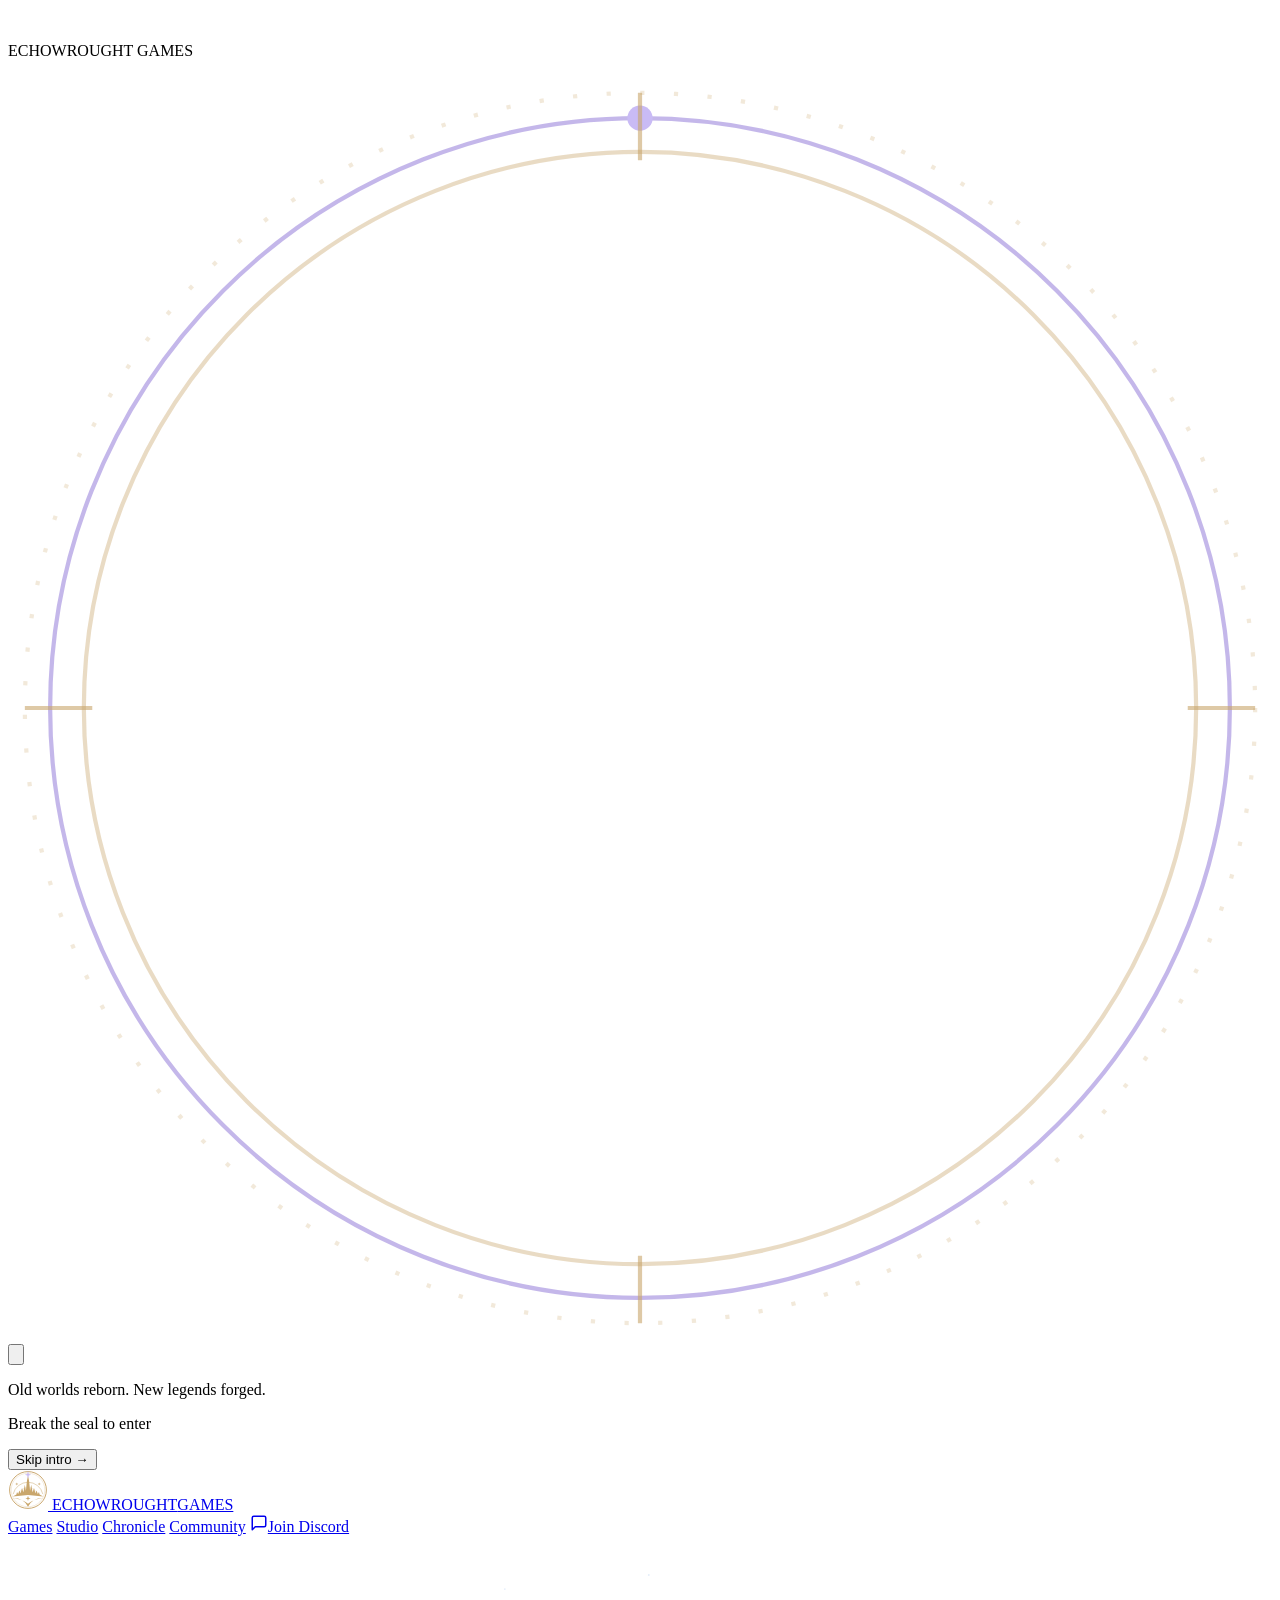
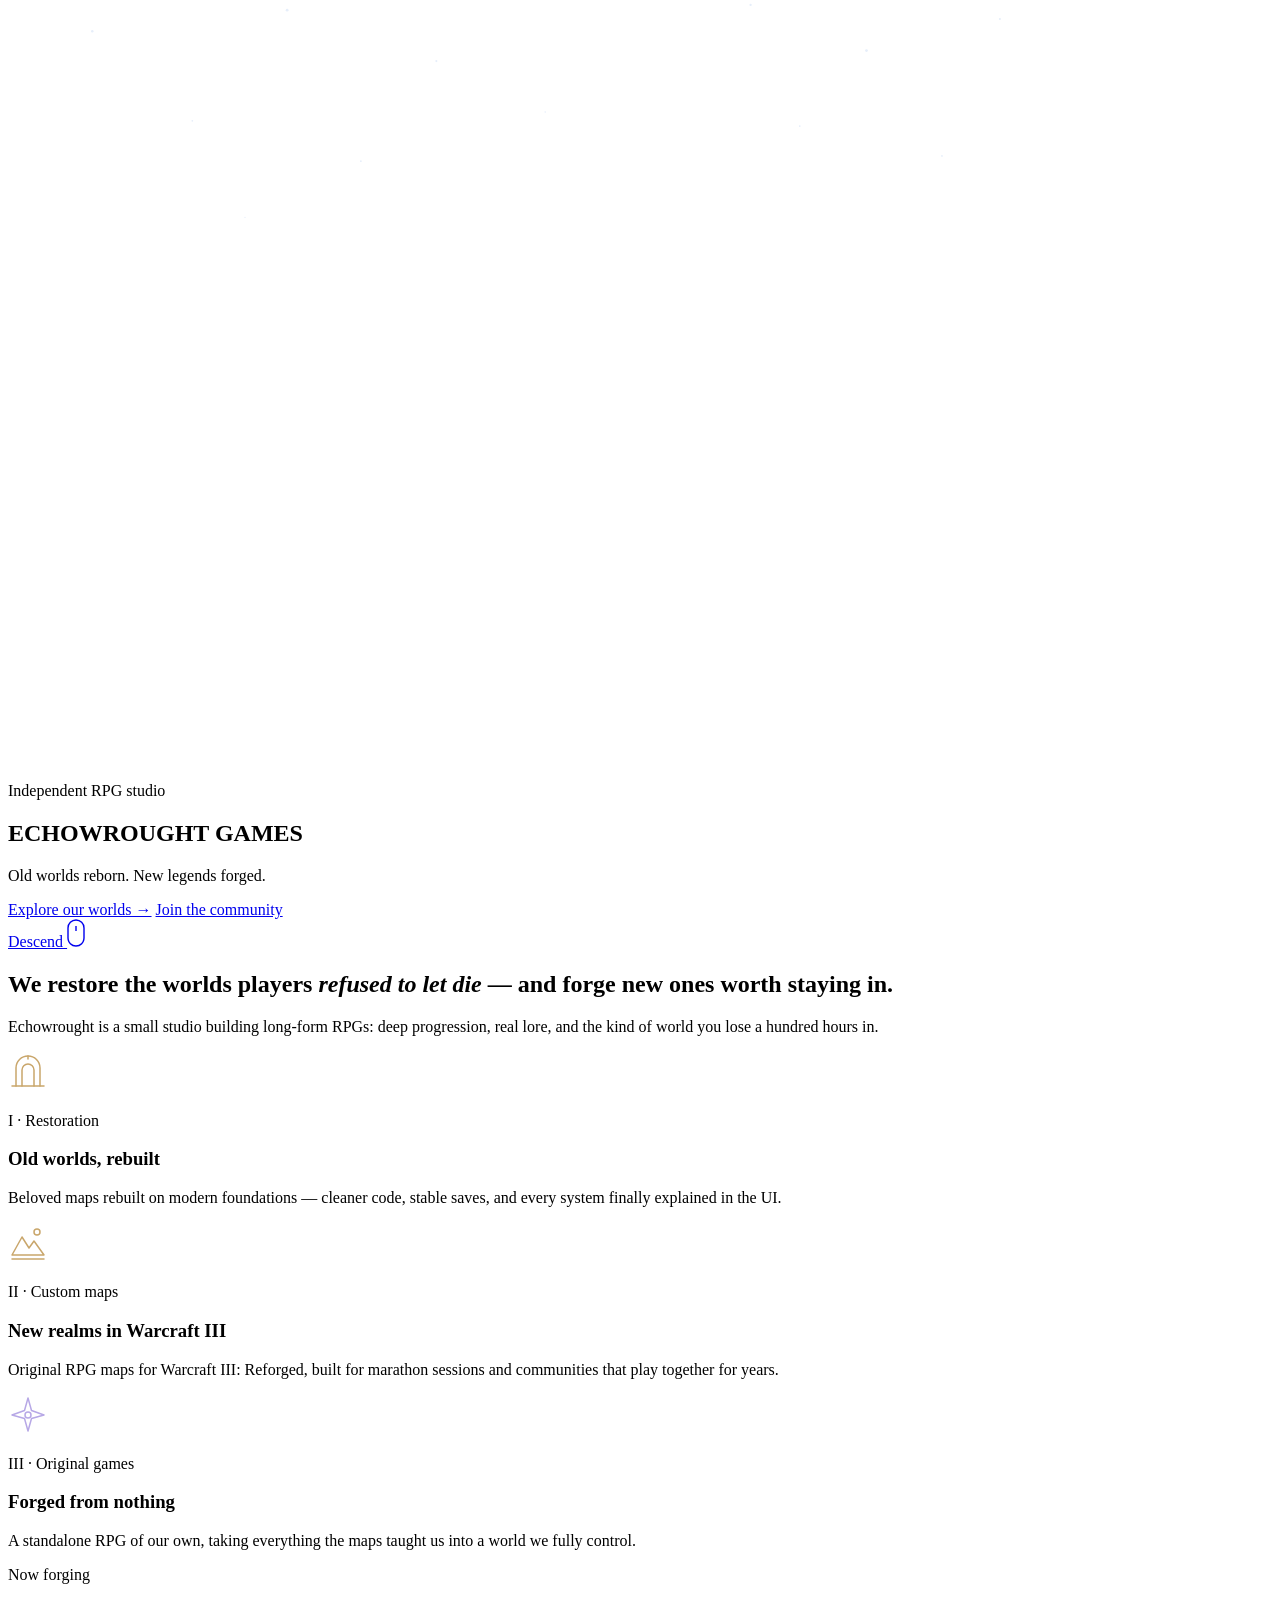
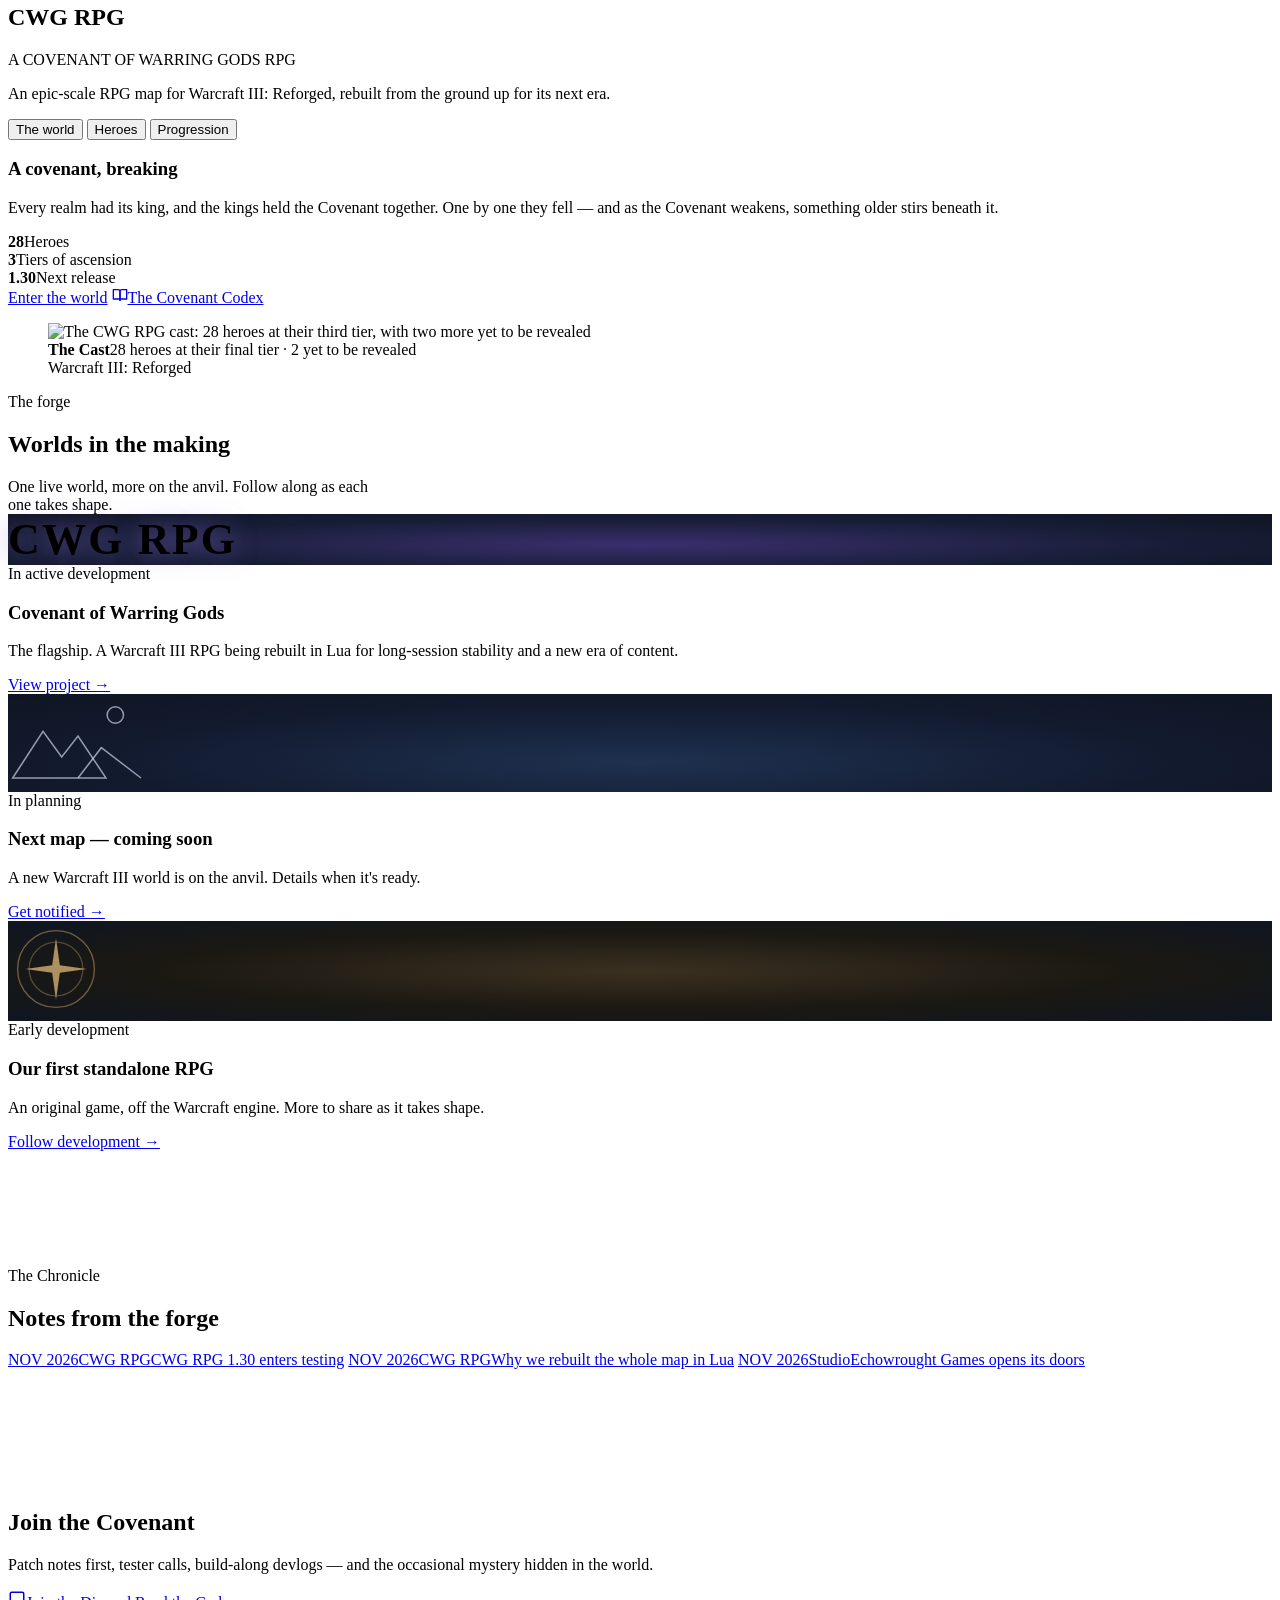
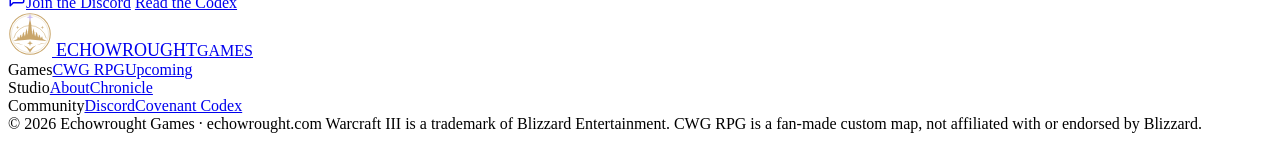
==== public/index.html @ 1e1d86a1 "Add the intro gate to the live site First-time visitors see the wax-seal gate over the painted lands" ====
<!doctype html>
<html lang="en">
<head>
<meta charset="utf-8">
<meta name="viewport" content="width=device-width, initial-scale=1">
<title>Echowrought Games — Independent RPGs</title>
<meta name="description" content="Echowrought Games is an independent RPG studio. Old worlds reborn, new legends forged. Home of CWG RPG for Warcraft III: Reforged.">
<meta name="theme-color" content="#0B0F17">
<link rel="icon" href="/assets/favicon.svg" type="image/svg+xml">
<meta property="og:type" content="website">
<meta property="og:title" content="Echowrought Games">
<meta property="og:description" content="Old worlds reborn. New legends forged. Independent RPGs, home of CWG RPG.">
<meta property="og:image" content="https://echowrought.com/assets/og.jpg">
<meta property="og:url" content="https://echowrought.com/">
<meta name="twitter:card" content="summary_large_image">
<link rel="preconnect" href="https://fonts.googleapis.com">
<link rel="preconnect" href="https://fonts.gstatic.com" crossorigin>
<link href="https://fonts.googleapis.com/css2?family=Cinzel:wght@400;500;600;700&family=Cormorant+Garamond:ital,wght@0,400;0,500;0,600;1,400;1,500&family=Inter:wght@400;500;600&display=swap" rel="stylesheet">
<script>
  // Show the intro gate on a visitor's first visit (or with ?intro in the address). Runs before paint so the page never flashes.
  (function () {
    try {
      var force = /[?&]intro\b/.test(location.search);
      if (force || !localStorage.getItem('ew-gate-seen')) document.documentElement.classList.add('gate-on');
    } catch (e) {}
  })();
</script>
<link rel="stylesheet" href="/css/site.css">
</head>
<body>

<!-- Reusable vector mark (Citadel Seal) -->
<svg width="0" height="0" style="position:absolute" aria-hidden="true">
  <symbol id="citadel" viewBox="0 0 100 100">
    <g fill="none" stroke="#C9A66B"><circle cx="50" cy="50" r="46" stroke-width="2.4"/><circle cx="50" cy="50" r="42" stroke-width=".9" opacity=".6"/><path d="M13 60 A38 38 0 0 1 87 60" stroke-width="1.2"/><path d="M27 58 A26 26 0 0 1 73 58" stroke-width=".9" opacity=".6"/></g>
    <path d="M12 66 L21 61.5 L22.5 55 L25.5 60 L28.5 51 L31.5 58 L35 45 L38.5 55.5 L42 37 L44.8 52 L47.2 28 L50 14 L52.8 28 L55.2 52 L58 37 L61.5 55.5 L65 45 L68.5 58 L71.5 51 L74.5 60 L77.5 55 L79 61.5 L88 66 L50 62.5 Z" fill="#C9A66B"/>
    <path d="M12 70 Q40 70.5 50 92 Q60 70.5 88 70 Q60 74.5 50 84.5 Q40 74.5 12 70 Z" fill="#C9A66B"/>
    <path d="M50 64.5 L51.5 69.5 L56.5 71 L51.5 72.5 L50 77.5 L48.5 72.5 L43.5 71 L48.5 69.5 Z" fill="#C9A66B"/>
    <path d="M22 31 L23 34 L26 35 L23 36 L22 39 L21 36 L18 35 L21 34 Z M78 31 L79 34 L82 35 L79 36 L78 39 L77 36 L74 35 L77 34 Z" fill="#C9A66B" opacity=".85"/>
    <path d="M50 2 L51.8 10.2 L58 12 L51.8 13.8 L50 22 L48.2 13.8 L42 12 L48.2 10.2 Z" fill="#C9BBF5"/>
  </symbol>
  <symbol id="i-chat" viewBox="0 0 24 24"><path d="M21 15a2 2 0 0 1-2 2H7l-4 4V5a2 2 0 0 1 2-2h14a2 2 0 0 1 2 2z" fill="none" stroke="currentColor" stroke-width="2" stroke-linecap="round" stroke-linejoin="round"/></symbol>
  <symbol id="i-book" viewBox="0 0 24 24"><g fill="none" stroke="currentColor" stroke-width="2" stroke-linecap="round" stroke-linejoin="round"><path d="M2 4h7a3 3 0 0 1 3 3v13a2 2 0 0 0-2-2H2z"/><path d="M22 4h-7a3 3 0 0 0-3 3v13a2 2 0 0 1 2-2h8z"/></g></symbol>
</svg>


<div class="gate" id="gate" role="dialog" aria-modal="true" aria-label="Welcome to Echowrought Games">
  <img class="gate-bg" src="/assets/hero.jpg" alt="">
  <div class="gate-shade" aria-hidden="true"></div>
  <p class="gate-kicker">ECHOWROUGHT GAMES</p>
  <div class="gate-seal-wrap">
    <svg class="gate-ring" viewBox="0 0 300 300" aria-hidden="true" fill="none" stroke="#C9A66B"><circle cx="150" cy="150" r="146" stroke-opacity=".25" stroke-dasharray="1 7"/><circle cx="150" cy="150" r="132" stroke-opacity=".4"/><circle cx="150" cy="150" r="140" stroke="#8A70D6" stroke-opacity=".5"/><circle cx="150" cy="10" r="3" fill="#C9BBF5" stroke="none"/><path d="M150 4 L150 20 M150 280 L150 296 M4 150 L20 150 M280 150 L296 150" stroke-opacity=".6"/></svg>
    <button class="gate-seal" id="gate-seal" type="button" aria-label="Break the seal and enter"><img src="/assets/seal.jpg" alt=""></button>
  </div>
  <div class="gate-copy">
    <p class="gate-tagline">Old worlds reborn. New legends forged.</p>
    <p class="gate-hint">Break the seal to enter</p>
  </div>
  <button class="gate-skip" id="gate-skip" type="button">Skip intro →</button>
</div>

<header class="site-header">
  <nav class="site-nav" aria-label="Main">
    <a class="brand" href="#top">
      <svg width="40" height="40" aria-hidden="true"><use href="#citadel"/></svg>
      <span class="brand-text"><span class="brand-name">ECHOWROUGHT</span><span class="brand-sub">GAMES</span></span>
    </a>
    <div class="nav-links">
      <a href="#worlds">Games</a>
      <a href="#studio">Studio</a>
      <a href="#chronicle">Chronicle</a>
      <a href="#community">Community</a>
      <a class="btn btn-gold btn-sm" href="https://discord.gg/Z5Pf8exufw" rel="noopener">
        <svg width="18" height="18" aria-hidden="true"><use href="#i-chat"/></svg>Join Discord</a>
    </div>
  </nav>
</header>

<main>
  <section id="top" class="hero">
    <img class="hero-bg" src="/assets/hero.jpg" alt="" fetchpriority="high">
    <div class="hero-shade" aria-hidden="true"></div>
    <svg class="hero-stars" viewBox="0 0 1440 900" preserveAspectRatio="xMidYMid slice" aria-hidden="true"><g fill="#E6EEFA">
      <circle class="tw1" cx="96" cy="88" r="1.4"/><circle class="tw2" cx="210" cy="190" r="1"/><circle class="tw3" cx="318" cy="64" r="1.6"/><circle class="tw1" cx="402" cy="236" r="1"/><circle class="tw2" cx="488" cy="122" r="1.2"/><circle class="tw3" cx="566" cy="40" r="1"/><circle class="tw1" cx="612" cy="180" r=".9"/><circle class="tw2" cx="846" cy="58" r="1.3"/><circle class="tw3" cx="902" cy="196" r="1"/><circle class="tw1" cx="978" cy="110" r="1.6"/><circle class="tw2" cx="1064" cy="230" r="1"/><circle class="tw3" cx="1130" cy="74" r="1.2"/><circle class="tw1" cx="730" cy="24" r="1.1"/><circle class="tw2" cx="270" cy="300" r=".8"/>
    </g></svg>
    <div class="hero-inner">
      <div class="hero-emblem medallion"><img src="/assets/medallion.jpg" alt=""></div>
      <p class="eyebrow rise1">Independent RPG studio</p>
      <h1 class="hero-title rise2">
        <span class="big">ECHOWROUGHT</span>
        <span class="small"><span class="rule" aria-hidden="true"></span>GAMES<span class="rule" aria-hidden="true"></span></span>
      </h1>
      <p class="tagline rise3">Old worlds reborn. New legends forged.</p>
      <div class="hero-ctas rise3">
        <a class="btn btn-gold" href="#worlds">Explore our worlds →</a>
        <a class="btn btn-ghost" href="https://discord.gg/Z5Pf8exufw" rel="noopener">Join the community</a>
      </div>
      <a class="descend" href="#studio">Descend
        <svg width="18" height="28" viewBox="0 0 18 28" fill="none" stroke="currentColor" stroke-width="1.4" aria-hidden="true"><rect x="1" y="1" width="16" height="26" rx="8"/><line x1="9" y1="7" x2="9" y2="12"/></svg></a>
    </div>
  </section>

  <section id="studio" class="section">
    <div class="wrap">
      <div class="studio-intro reveal">
        <h2>We restore the worlds players <em>refused to let die</em> — and forge new ones worth staying in.</h2>
        <p>Echowrought is a small studio building long-form RPGs: deep progression, real lore, and the kind of world you lose a hundred hours in.</p>
      </div>
      <div class="grid-3">
        <article class="card pillar reveal">
          <svg width="40" height="40" viewBox="0 0 40 40" fill="none" stroke="#C9A66B" stroke-width="1.5" stroke-linecap="round" stroke-linejoin="round" aria-hidden="true"><path d="M8 34V16a12 12 0 0 1 24 0v18"/><path d="M14 34V18a6 6 0 0 1 12 0v16"/><path d="M4 34h32"/><path d="M20 4v3"/></svg>
          <p class="label">I · Restoration</p>
          <h3>Old worlds, rebuilt</h3>
          <p>Beloved maps rebuilt on modern foundations — cleaner code, stable saves, and every system finally explained in the UI.</p>
        </article>
        <article class="card pillar reveal">
          <svg width="40" height="40" viewBox="0 0 40 40" fill="none" stroke="#C9A66B" stroke-width="1.5" stroke-linecap="round" stroke-linejoin="round" aria-hidden="true"><path d="M4 32l10-18 7 11 5-7 10 14z"/><circle cx="29" cy="9" r="3"/><path d="M4 36h32"/></svg>
          <p class="label">II · Custom maps</p>
          <h3>New realms in Warcraft III</h3>
          <p>Original RPG maps for Warcraft III: Reforged, built for marathon sessions and communities that play together for years.</p>
        </article>
        <article class="card pillar reveal">
          <svg width="40" height="40" viewBox="0 0 40 40" fill="none" stroke="#B7A8E6" stroke-width="1.5" stroke-linecap="round" stroke-linejoin="round" aria-hidden="true"><path d="M20 3l3.5 12.5L36 20l-12.5 3.5L20 36l-3.5-12.5L4 20l12.5-4.5z"/><circle cx="20" cy="20" r="3"/></svg>
          <p class="label">III · Original games</p>
          <h3>Forged from nothing</h3>
          <p>A standalone RPG of our own, taking everything the maps taught us into a world we fully control.</p>
        </article>
      </div>
    </div>
  </section>

  <section id="worlds" class="section section-alt">
    <div class="wrap">
      <div class="rule-row"><span class="eyebrow">Now forging</span><span class="line" aria-hidden="true"></span></div>
      <div class="featured">
        <div class="featured-copy">
          <div>
            <h2 class="cwg-title">CWG <span>RPG</span></h2>
            <p class="cwg-sub">A COVENANT OF WARRING GODS RPG</p>
          </div>
          <p class="lead">An epic-scale RPG map for Warcraft III: Reforged, rebuilt from the ground up for its next era.</p>
          <div class="tabs" role="tablist" aria-label="About CWG RPG">
            <button class="tab" role="tab" id="tab-world" aria-controls="panel-world" aria-selected="true">The world</button>
            <button class="tab" role="tab" id="tab-heroes" aria-controls="panel-heroes" aria-selected="false" tabindex="-1">Heroes</button>
            <button class="tab" role="tab" id="tab-progression" aria-controls="panel-progression" aria-selected="false" tabindex="-1">Progression</button>
          </div>
          <div class="tabpanel" role="tabpanel" id="panel-world" aria-labelledby="tab-world">
            <h3>A covenant, breaking</h3>
            <p>Every realm had its king, and the kings held the Covenant together. One by one they fell — and as the Covenant weakens, something older stirs beneath it.</p>
          </div>
          <div class="tabpanel" role="tabpanel" id="panel-heroes" aria-labelledby="tab-heroes" hidden>
            <h3>Twenty-eight heroes, one story</h3>
            <p>Every hero has a place in the tale. Each ascends through three tiers by job advancement, and every tier changes how they fight.</p>
          </div>
          <div class="tabpanel" role="tabpanel" id="panel-progression" aria-labelledby="tab-progression" hidden>
            <h3>Built for the long road</h3>
            <p>Made for marathon sessions: a Record of Deeds that grows with each hero, an account-wide collection of pets, wings and auras, and raids that reward the long haul.</p>
          </div>
          <div class="stats">
            <div><strong>28</strong><span>Heroes</span></div>
            <div><strong>3</strong><span>Tiers of ascension</span></div>
            <div><strong>1.30</strong><span>Next release</span></div>
          </div>
          <div class="btn-row">
            <a class="btn btn-gold" href="https://discord.gg/Z5Pf8exufw" rel="noopener">Enter the world</a>
            <!-- TODO: point this at the public Covenant Codex URL once it has one -->
            <a class="btn btn-ghost" href="#" data-todo="codex-url"><svg width="16" height="16" aria-hidden="true"><use href="#i-book"/></svg>The Covenant Codex</a>
          </div>
        </div>
        <figure class="cast">
          <img src="/assets/cast.jpg" alt="The CWG RPG cast: 28 heroes at their third tier, with two more yet to be revealed" loading="lazy">
          <figcaption>
            <div><strong>The Cast</strong><span>28 heroes at their final tier · 2 yet to be revealed</span></div>
            <span class="pill">Warcraft III: Reforged</span>
          </figcaption>
        </figure>
      </div>
    </div>
  </section>

  <section class="section">
    <div class="wrap">
      <div class="section-head reveal">
        <div><p class="eyebrow">The forge</p><h2 class="h-serif">Worlds in the making</h2></div>
        <p class="muted" style="margin:0;max-width:380px">One live world, more on the anvil. Follow along as each one takes shape.</p>
      </div>
      <div class="grid-3">
        <article class="card project reveal">
          <div class="project-art" style="background: radial-gradient(ellipse at 50% 60%, #3A2F6E 0%, #171D36 60%, #0F1522 100%)">
            <span style="font-family: var(--display); font-weight: 700; font-size: 44px; letter-spacing: .05em; color: var(--parchment); text-shadow: 0 0 24px rgba(138,112,214,.7)">CWG RPG</span>
          </div>
          <div class="project-body">
            <span class="status live">In active development</span>
            <h3>Covenant of Warring Gods</h3>
            <p>The flagship. A Warcraft III RPG being rebuilt in Lua for long-session stability and a new era of content.</p>
            <a href="#worlds">View project →</a>
          </div>
        </article>
        <article class="card project reveal">
          <div class="project-art" style="background: radial-gradient(ellipse at 50% 70%, #1E3150 0%, #121A2E 60%, #0F1522 100%)">
            <svg viewBox="0 0 120 80" width="140" fill="none" stroke="#C8D4E8" stroke-width="1.3" stroke-opacity=".7" aria-hidden="true"><path d="M4 72l26-40 16 22 14-18 24 36z"/><path d="M60 72l20-26 34 26"/><circle cx="92" cy="18" r="7"/></svg>
          </div>
          <div class="project-body">
            <span class="status">In planning</span>
            <h3>Next map — coming soon</h3>
            <p>A new Warcraft III world is on the anvil. Details when it's ready.</p>
            <a href="https://discord.gg/Z5Pf8exufw" rel="noopener">Get notified →</a>
          </div>
        </article>
        <article class="card project reveal">
          <div class="project-art" style="background: radial-gradient(ellipse at 50% 50%, #3B3020 0%, #1A1812 55%, #0F1522 100%)">
            <svg viewBox="0 0 100 100" width="96" fill="none" stroke="#C9A66B" stroke-width="1.4" aria-hidden="true"><circle cx="50" cy="50" r="40" stroke-opacity=".5"/><circle cx="50" cy="50" r="28" stroke-opacity=".35"/><path d="M50 18 L54 46 L82 50 L54 54 L50 82 L46 54 L18 50 L46 46 Z" fill="#C9A66B" fill-opacity=".85" stroke="none"/></svg>
          </div>
          <div class="project-body">
            <span class="status">Early development</span>
            <h3>Our first standalone RPG</h3>
            <p>An original game, off the Warcraft engine. More to share as it takes shape.</p>
            <a href="https://discord.gg/Z5Pf8exufw" rel="noopener">Follow development →</a>
          </div>
        </article>
      </div>
    </div>
  </section>

  <section id="chronicle" class="section section-alt" style="padding-top:100px">
    <div class="wrap">
      <div class="section-head reveal">
        <div><p class="eyebrow">The Chronicle</p><h2 class="h-serif">Notes from the forge</h2></div>
      </div>
      <div class="chronicle reveal">
        <a href="https://discord.gg/Z5Pf8exufw" rel="noopener"><span class="date">NOV 2026</span><span class="tag">CWG RPG</span><span class="title">CWG RPG 1.30 enters testing</span></a>
        <a href="https://discord.gg/Z5Pf8exufw" rel="noopener"><span class="date">NOV 2026</span><span class="tag">CWG RPG</span><span class="title">Why we rebuilt the whole map in Lua</span></a>
        <a href="#top"><span class="date">NOV 2026</span><span class="tag" style="color: var(--violet-soft)">Studio</span><span class="title">Echowrought Games opens its doors</span></a>
      </div>
    </div>
  </section>

  <section id="community" class="community">
    <div class="wrap">
      <div class="medallion" style="width:120px;height:120px"><img src="/assets/medallion.jpg" alt="" loading="lazy"></div>
      <h2>Join the Covenant</h2>
      <p>Patch notes first, tester calls, build-along devlogs — and the occasional mystery hidden in the world.</p>
      <div class="btn-row" style="justify-content:center;margin-top:10px">
        <a class="btn btn-gold" href="https://discord.gg/Z5Pf8exufw" rel="noopener"><svg width="18" height="18" aria-hidden="true"><use href="#i-chat"/></svg>Join the Discord</a>
        <a class="btn btn-ghost" href="#" data-todo="codex-url">Read the Codex</a>
      </div>
    </div>
  </section>
</main>

<footer class="site-footer">
  <div class="wrap">
    <div class="footer-top">
      <a class="brand" href="#top">
        <svg width="44" height="44" aria-hidden="true"><use href="#citadel"/></svg>
        <span class="brand-text"><span class="brand-name" style="font-size:18px">ECHOWROUGHT</span><span class="brand-sub">GAMES</span></span>
      </a>
      <div class="footer-cols">
        <div><span class="head">Games</span><a href="#worlds">CWG RPG</a><a href="#worlds">Upcoming</a></div>
        <div><span class="head">Studio</span><a href="#studio">About</a><a href="#chronicle">Chronicle</a></div>
        <div><span class="head">Community</span><a href="https://discord.gg/Z5Pf8exufw" rel="noopener">Discord</a><a href="#" data-todo="codex-url">Covenant Codex</a></div>
      </div>
    </div>
    <div class="footer-bottom">
      <span>© 2026 Echowrought Games · echowrought.com</span>
      <span>Warcraft III is a trademark of Blizzard Entertainment. CWG RPG is a fan-made custom map, not affiliated with or endorsed by Blizzard.</span>
    </div>
  </div>
</footer>

<script src="/js/site.js" defer></script>
</body>
</html>
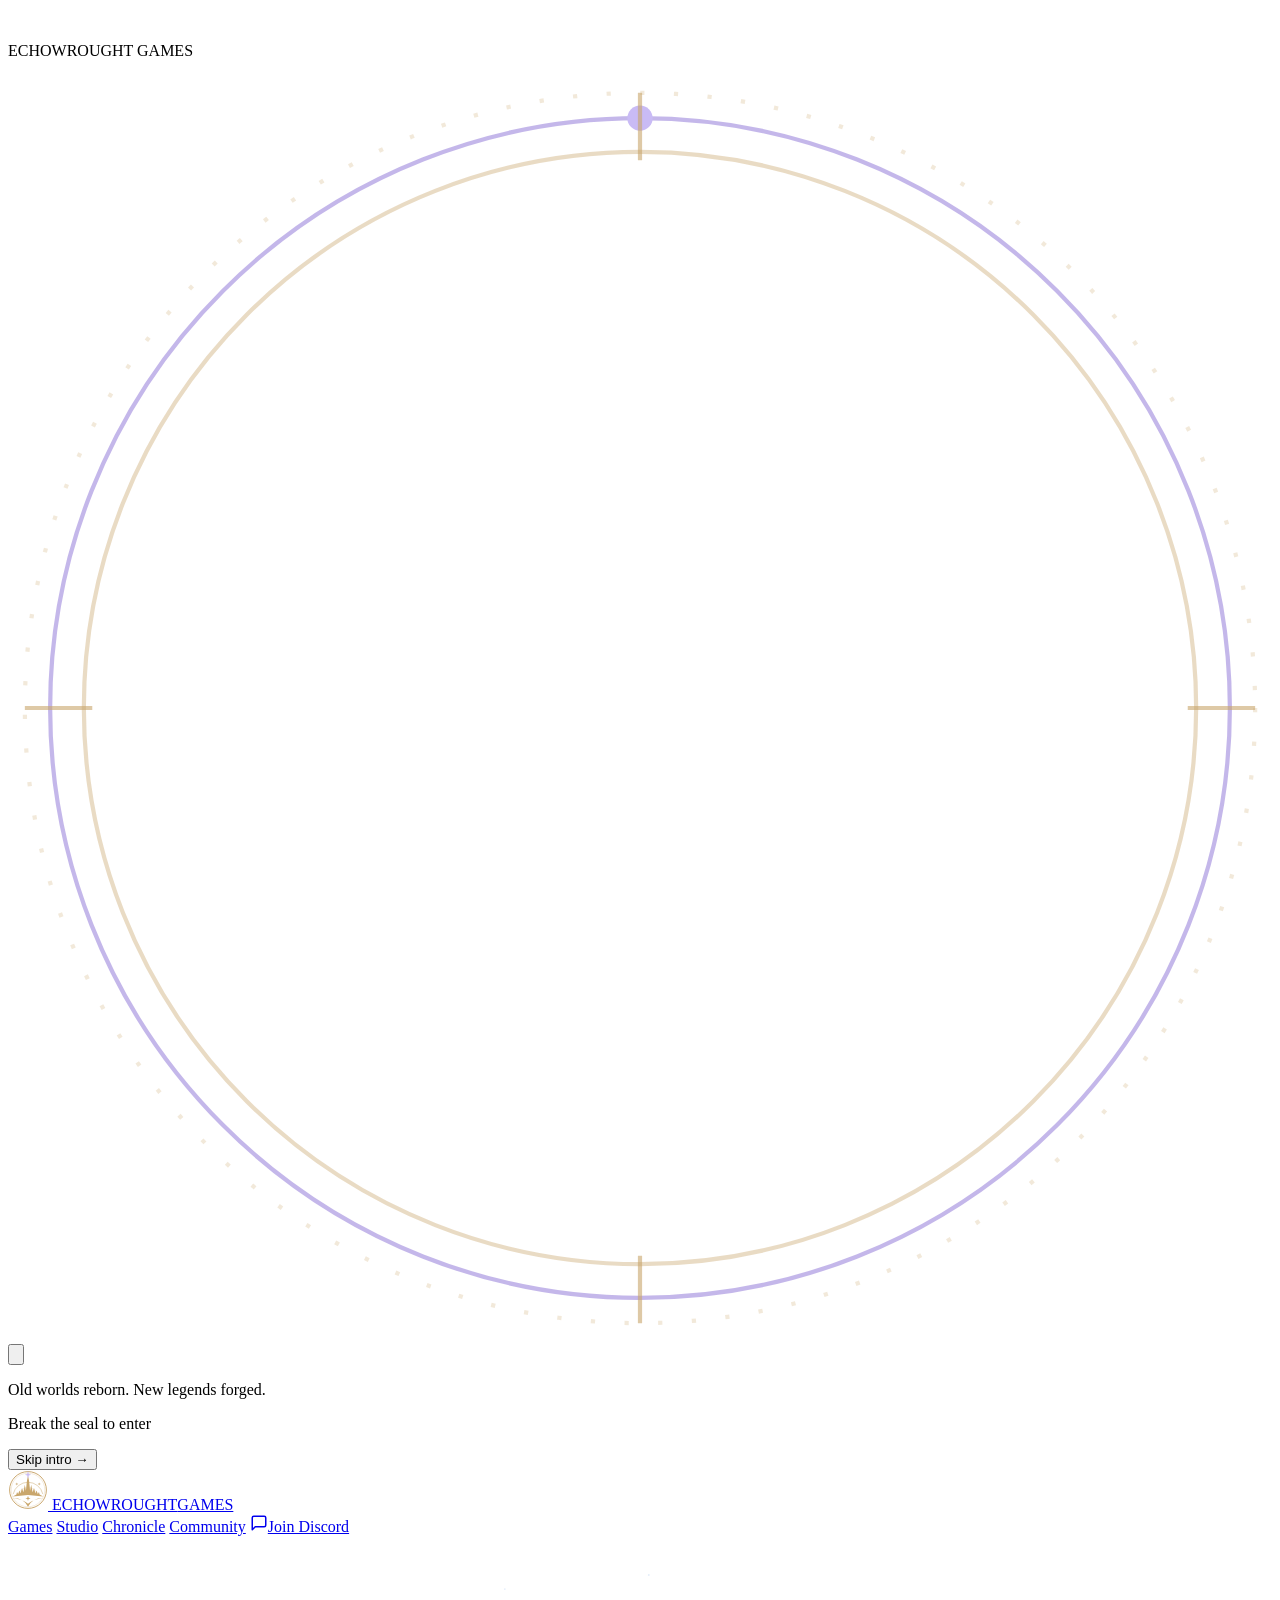
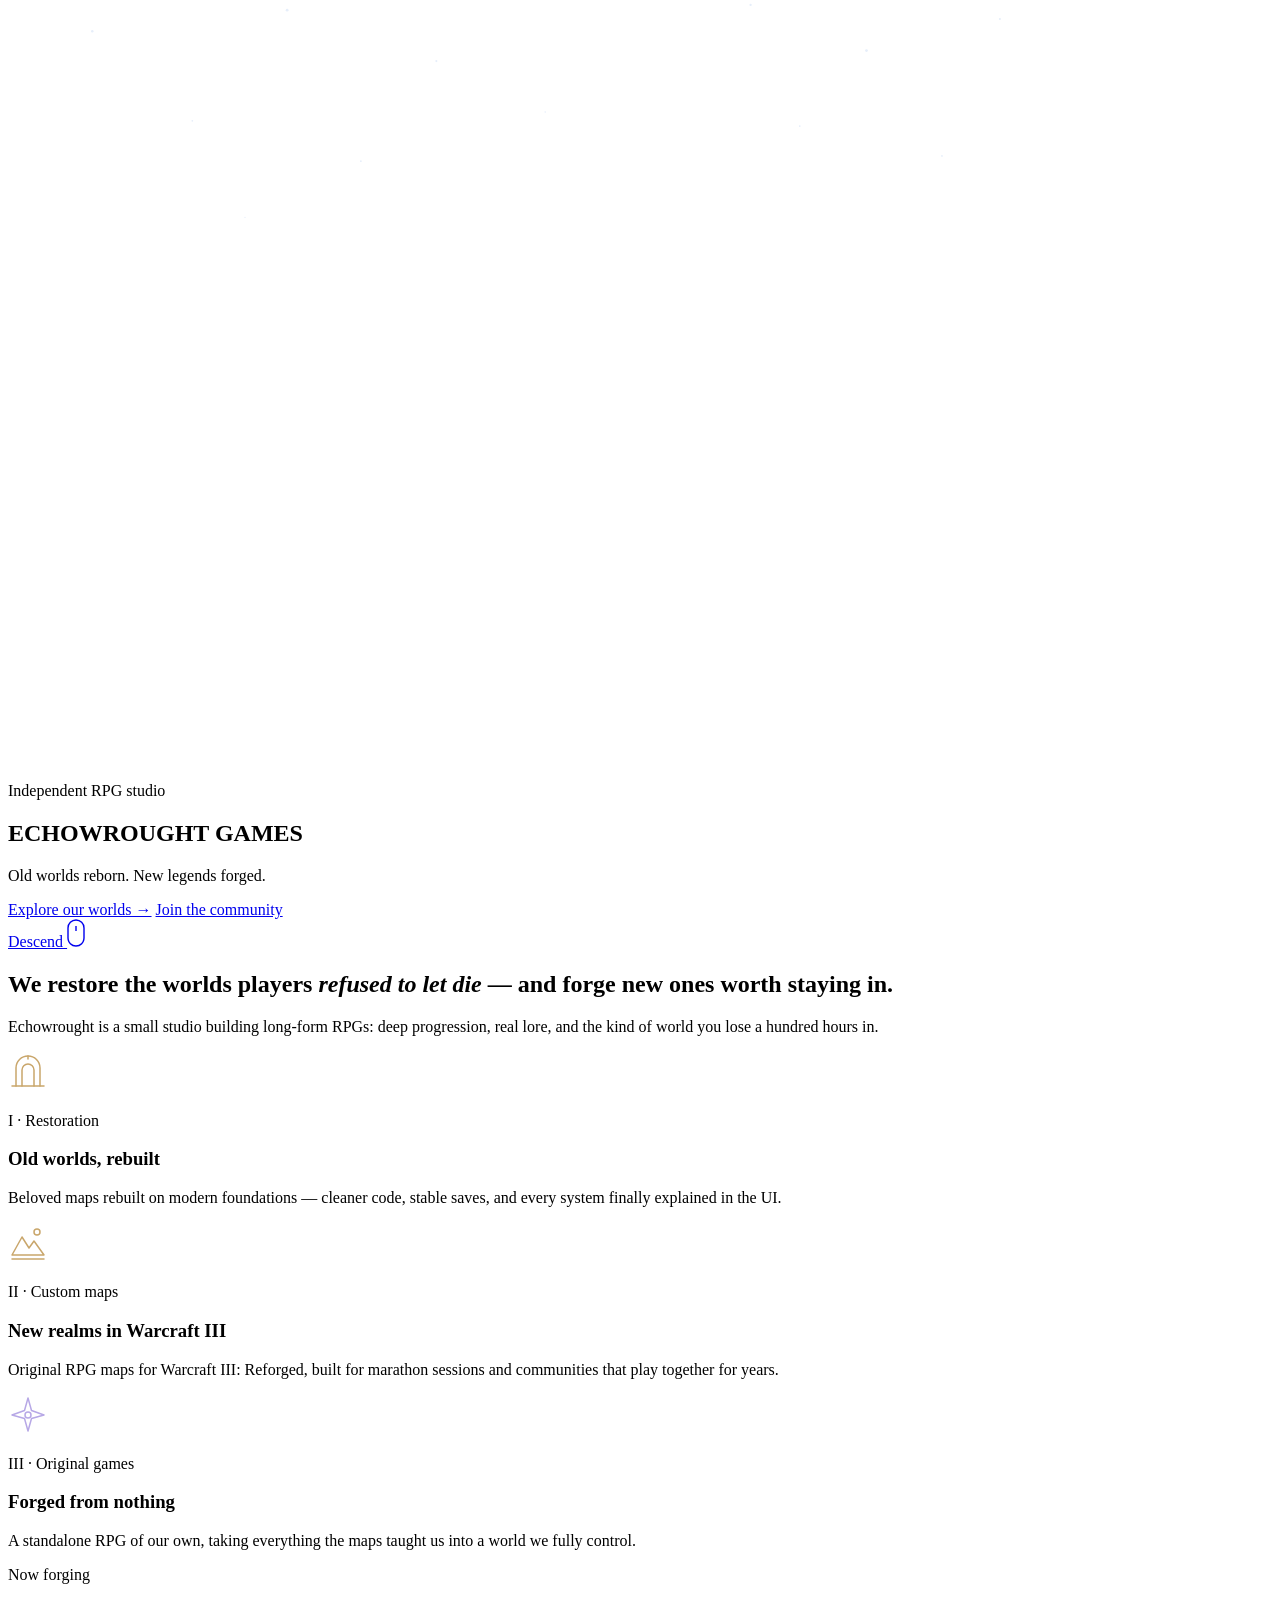
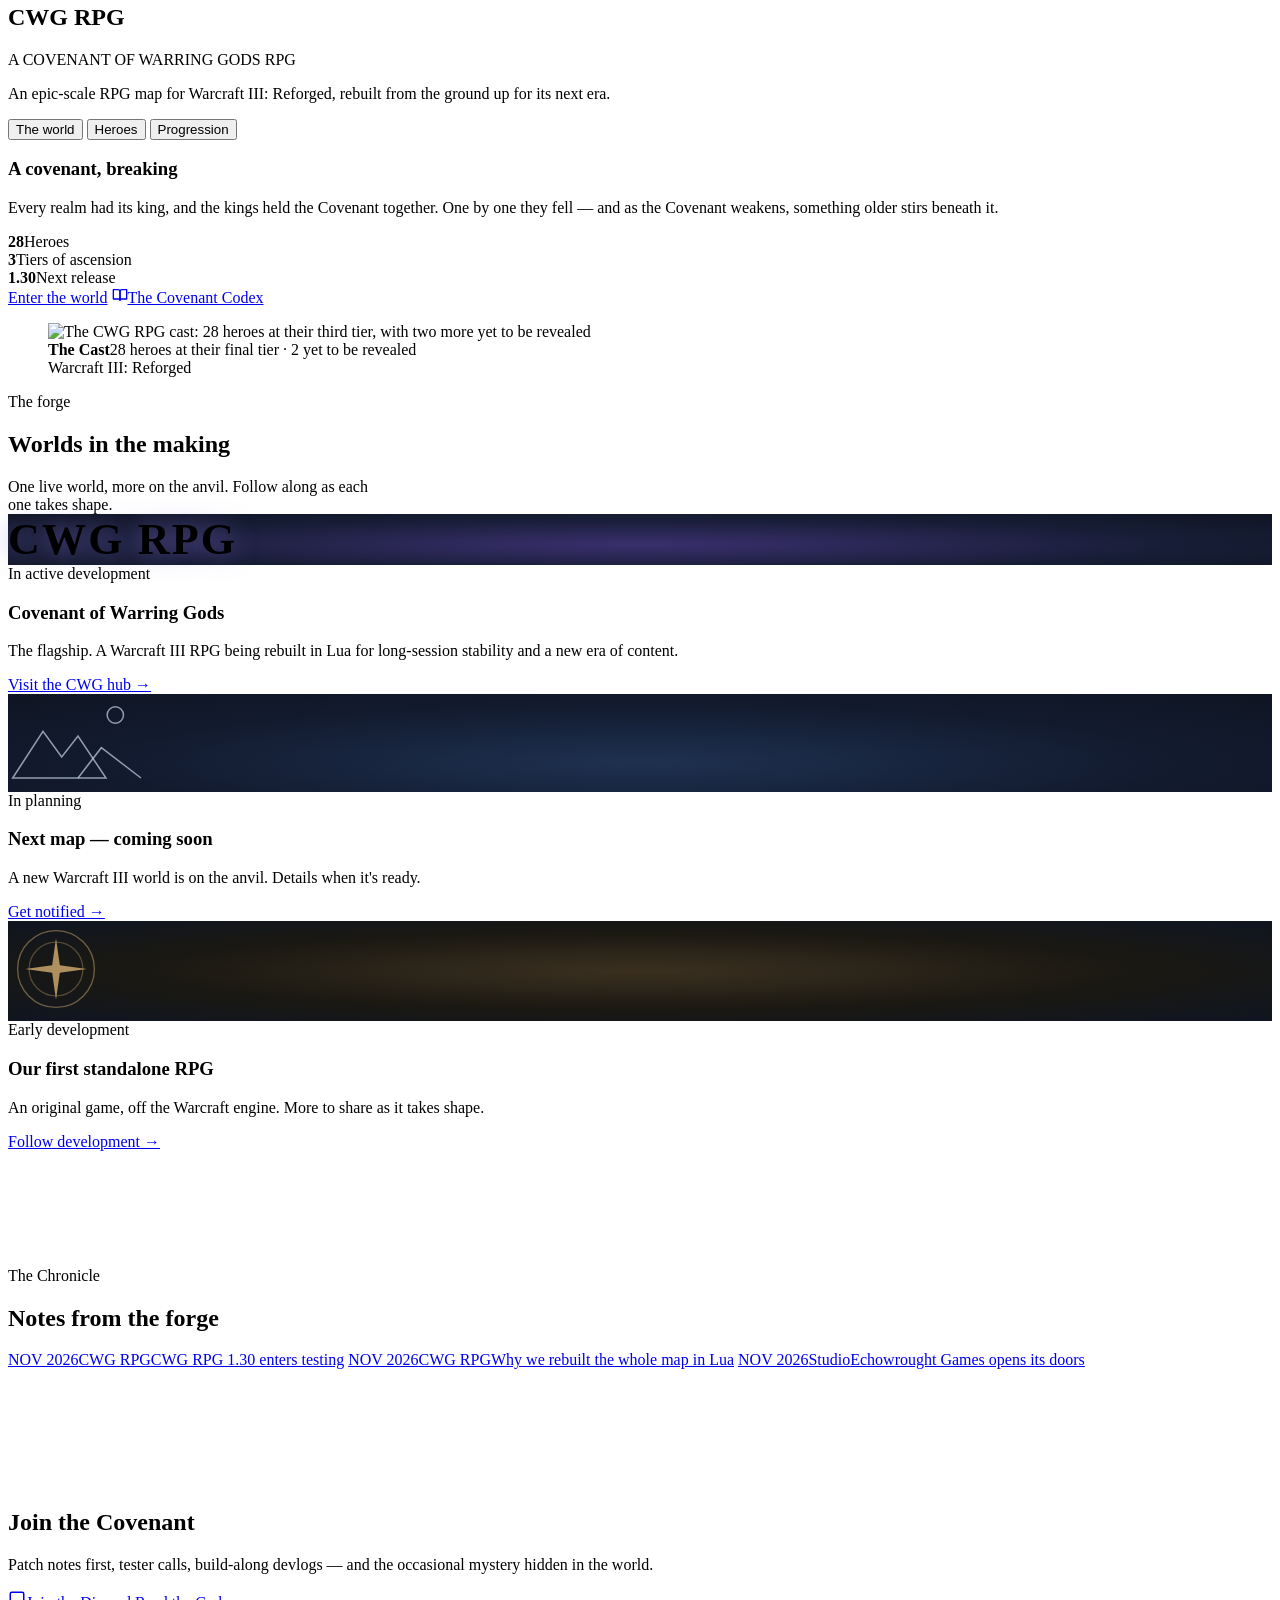
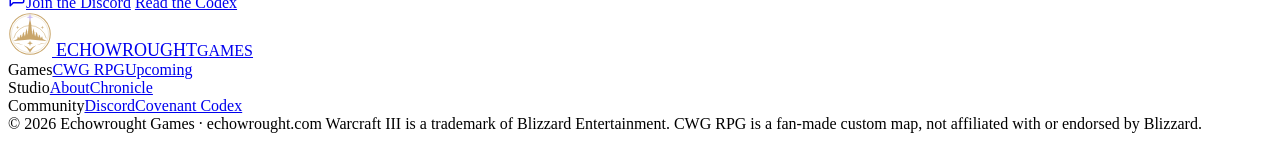
==== commit 9037a1da: "Point the CWG buttons at cwg.echowrought.com Co-Authored-By: Claude Opus 5.5 <noreply@anthropic.com>" ====
--- a/public/index.html
+++ b/public/index.html
@@ -162,7 +162,7 @@
             <div><strong>1.30</strong><span>Next release</span></div>
           </div>
           <div class="btn-row">
-            <a class="btn btn-gold" href="https://discord.gg/Z5Pf8exufw" rel="noopener">Enter the world</a>
+            <a class="btn btn-gold" href="https://cwg.echowrought.com/">Enter the world</a>
             <!-- TODO: point this at the public Covenant Codex URL once it has one -->
             <a class="btn btn-ghost" href="#" data-todo="codex-url"><svg width="16" height="16" aria-hidden="true"><use href="#i-book"/></svg>The Covenant Codex</a>
           </div>
@@ -193,7 +193,7 @@
             <span class="status live">In active development</span>
             <h3>Covenant of Warring Gods</h3>
             <p>The flagship. A Warcraft III RPG being rebuilt in Lua for long-session stability and a new era of content.</p>
-            <a href="#worlds">View project →</a>
+            <a href="https://cwg.echowrought.com/">Visit the CWG hub →</a>
           </div>
         </article>
         <article class="card project reveal">
@@ -256,7 +256,7 @@
         <span class="brand-text"><span class="brand-name" style="font-size:18px">ECHOWROUGHT</span><span class="brand-sub">GAMES</span></span>
       </a>
       <div class="footer-cols">
-        <div><span class="head">Games</span><a href="#worlds">CWG RPG</a><a href="#worlds">Upcoming</a></div>
+        <div><span class="head">Games</span><a href="https://cwg.echowrought.com/">CWG RPG</a><a href="#worlds">Upcoming</a></div>
         <div><span class="head">Studio</span><a href="#studio">About</a><a href="#chronicle">Chronicle</a></div>
         <div><span class="head">Community</span><a href="https://discord.gg/Z5Pf8exufw" rel="noopener">Discord</a><a href="#" data-todo="codex-url">Covenant Codex</a></div>
       </div>
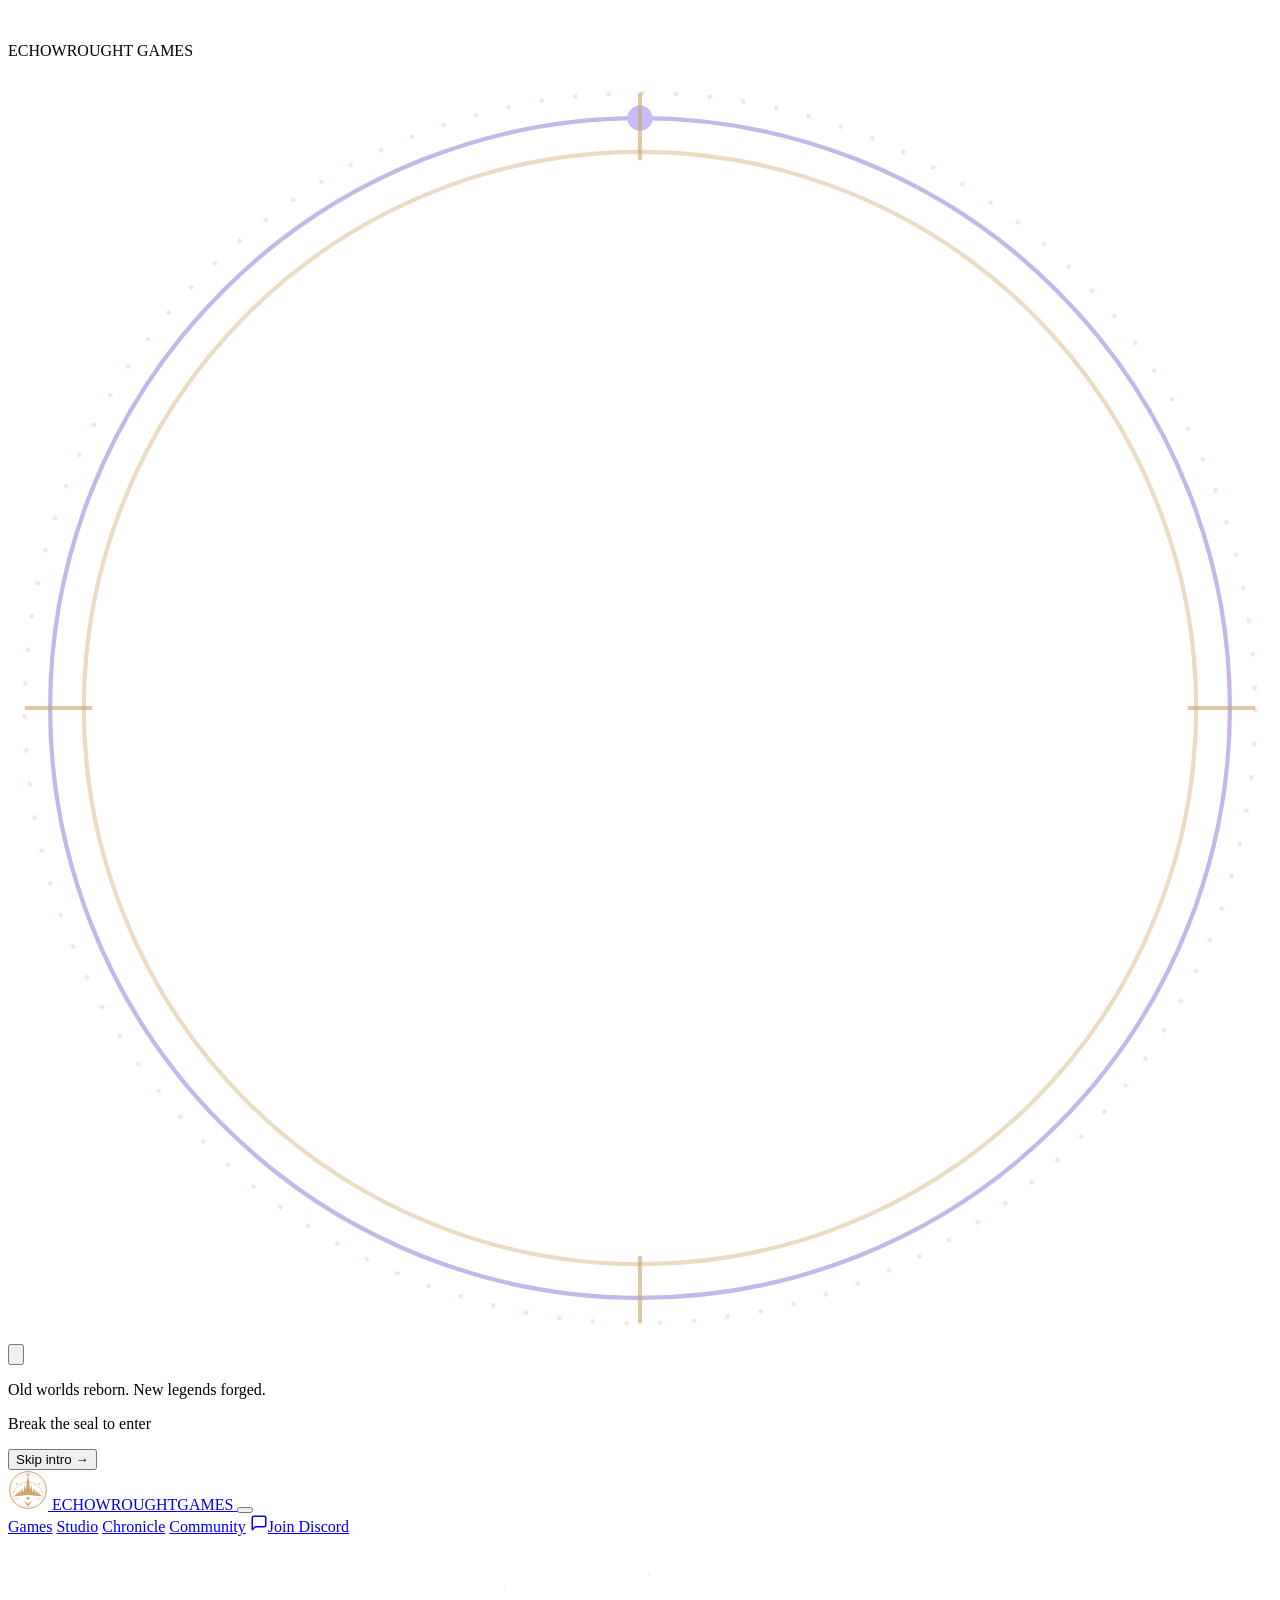
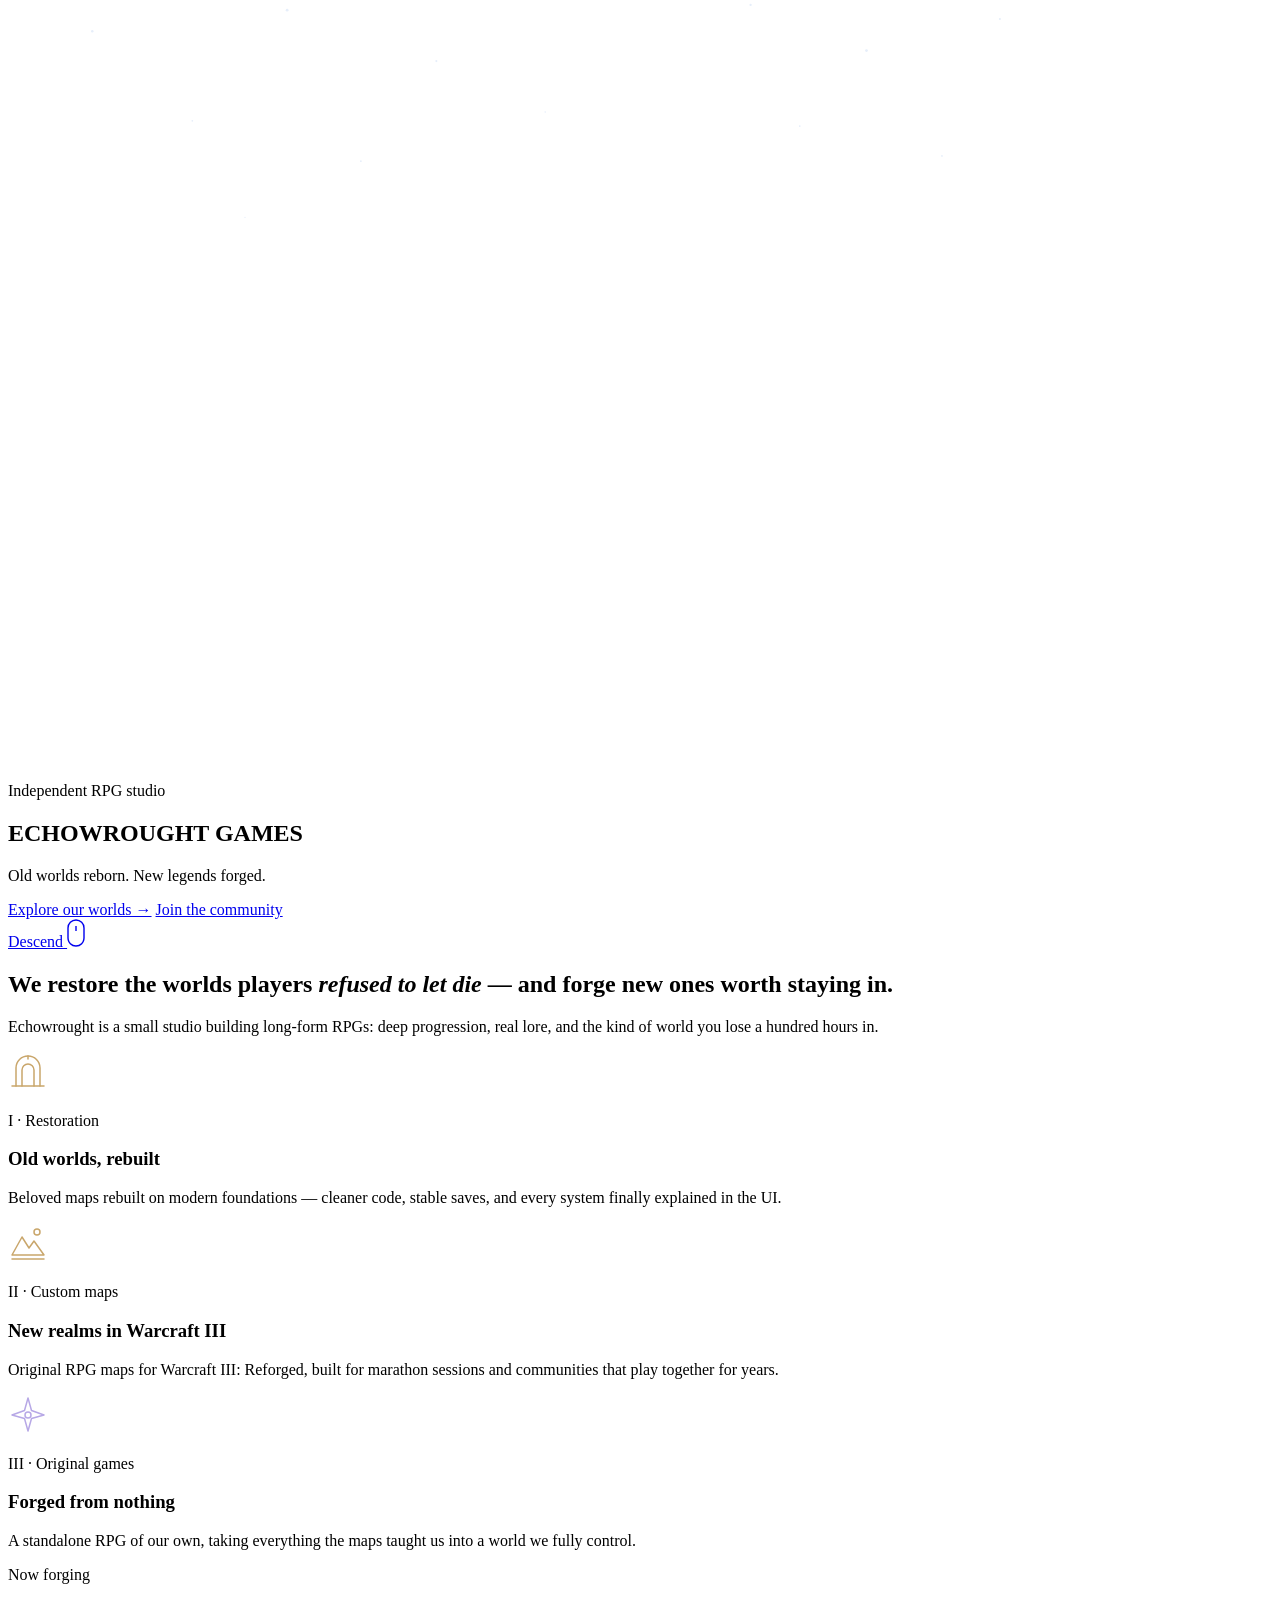
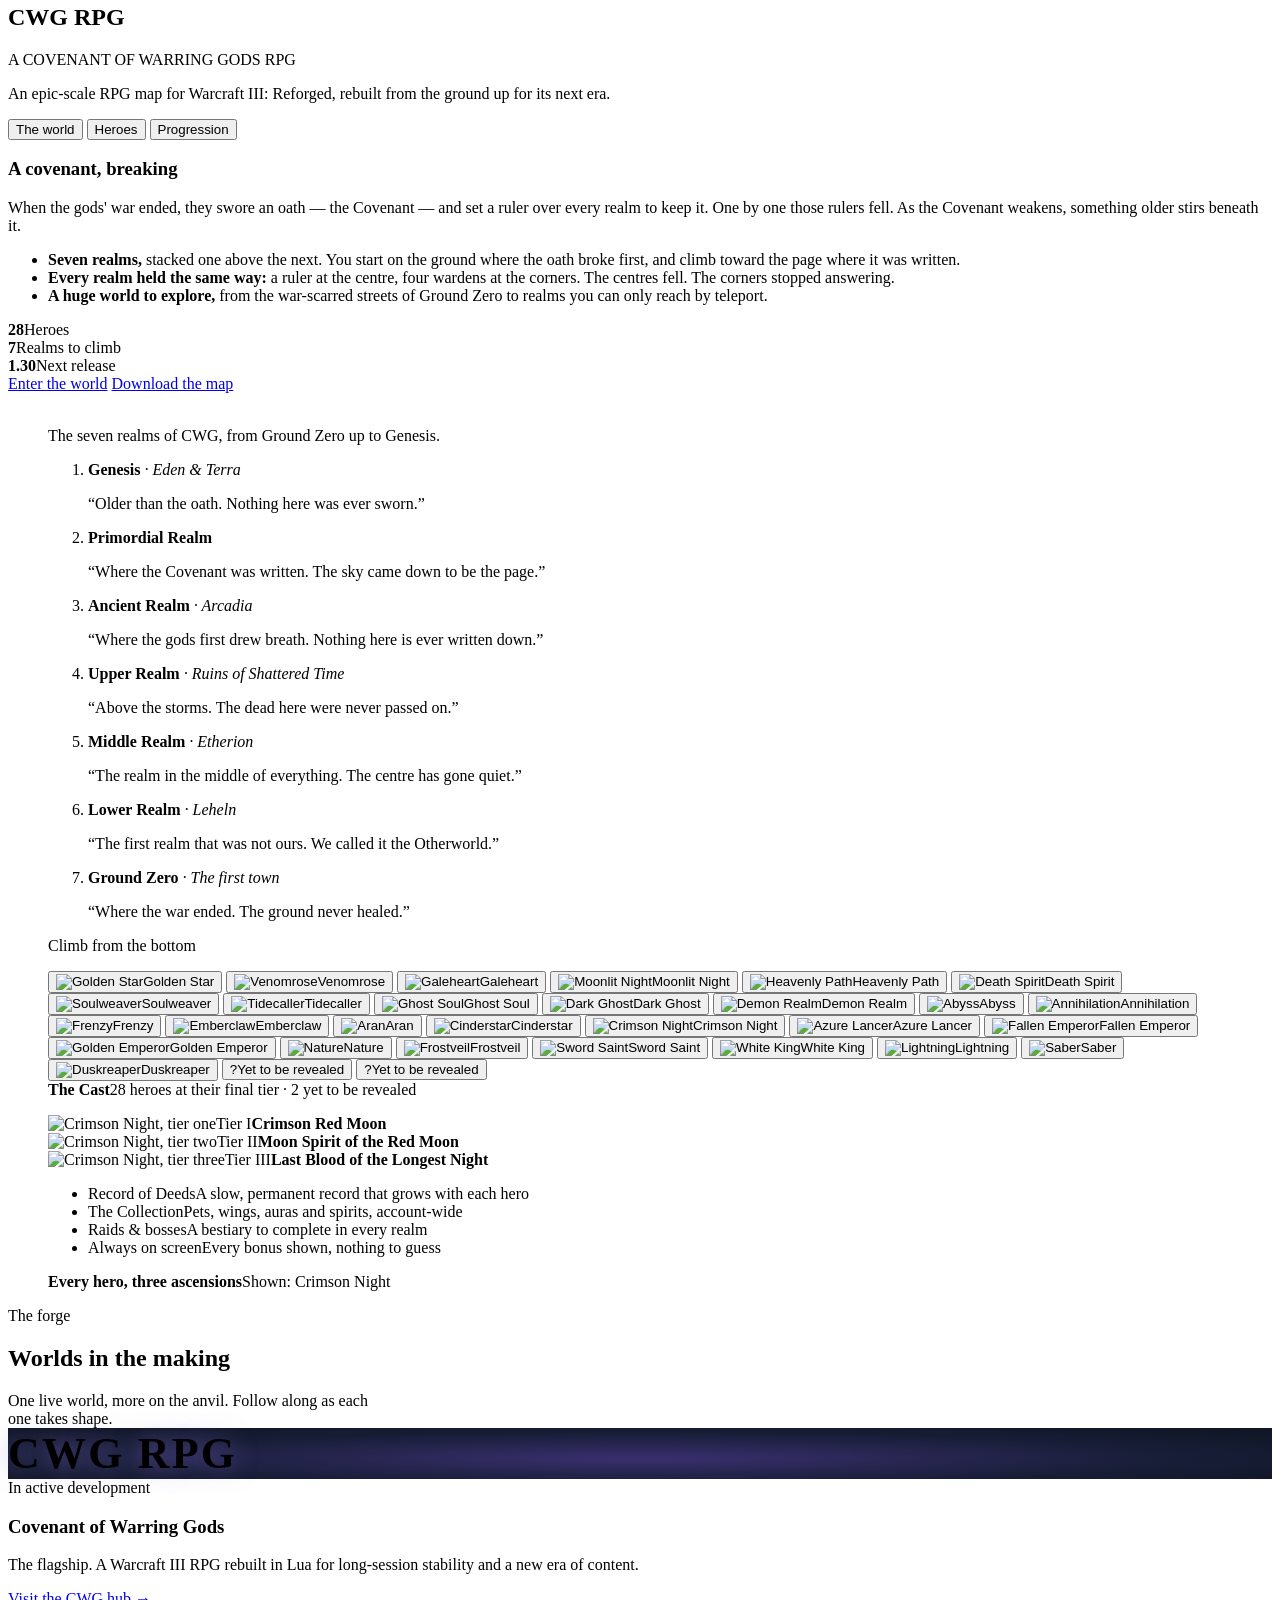
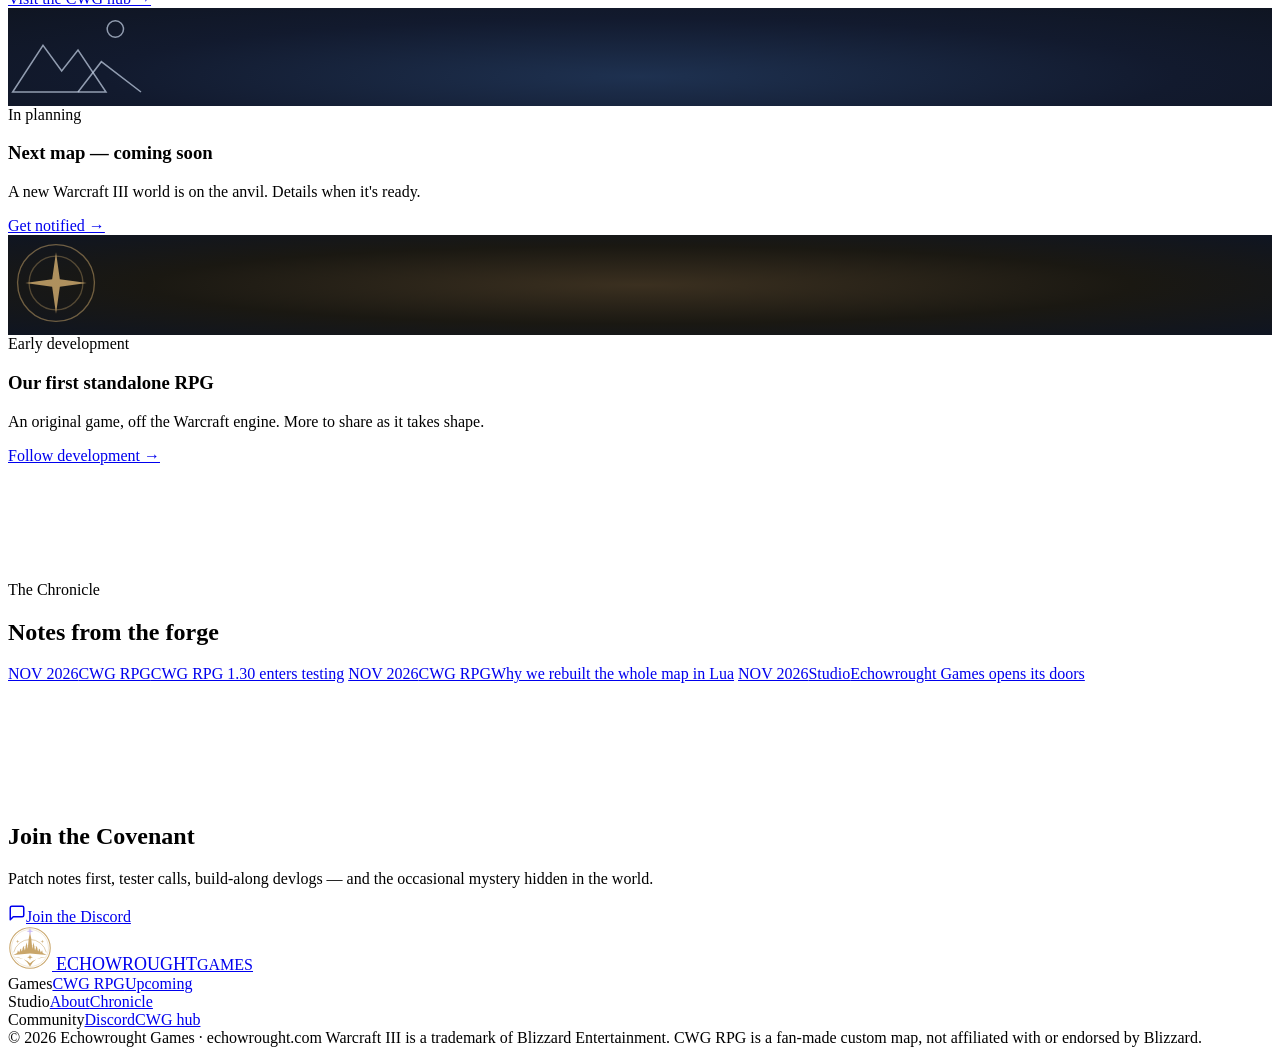
==== commit 563b922d: "Interactive CWG section, Chronicle articles, sticky header and mobile menu - CWG panel now has three" ====
--- a/public/index.html
+++ b/public/index.html
@@ -65,10 +65,11 @@
       <svg width="40" height="40" aria-hidden="true"><use href="#citadel"/></svg>
       <span class="brand-text"><span class="brand-name">ECHOWROUGHT</span><span class="brand-sub">GAMES</span></span>
     </a>
-    <div class="nav-links">
+    <button class="menu-btn" type="button" aria-expanded="false" aria-controls="nav-links" aria-label="Open menu"><span></span><span></span><span></span></button>
+    <div class="nav-links" id="nav-links">
       <a href="#worlds">Games</a>
       <a href="#studio">Studio</a>
-      <a href="#chronicle">Chronicle</a>
+      <a href="/chronicle/">Chronicle</a>
       <a href="#community">Community</a>
       <a class="btn btn-gold btn-sm" href="https://discord.gg/Z5Pf8exufw" rel="noopener">
         <svg width="18" height="18" aria-hidden="true"><use href="#i-chat"/></svg>Join Discord</a>
@@ -140,40 +141,119 @@
           </div>
           <p class="lead">An epic-scale RPG map for Warcraft III: Reforged, rebuilt from the ground up for its next era.</p>
           <div class="tabs" role="tablist" aria-label="About CWG RPG">
-            <button class="tab" role="tab" id="tab-world" aria-controls="panel-world" aria-selected="true">The world</button>
-            <button class="tab" role="tab" id="tab-heroes" aria-controls="panel-heroes" aria-selected="false" tabindex="-1">Heroes</button>
-            <button class="tab" role="tab" id="tab-progression" aria-controls="panel-progression" aria-selected="false" tabindex="-1">Progression</button>
+            <button class="tab" role="tab" id="tab-world" aria-controls="panel-world" aria-selected="true" data-view="world">The world</button>
+            <button class="tab" role="tab" id="tab-heroes" aria-controls="panel-heroes" aria-selected="false" tabindex="-1" data-view="heroes">Heroes</button>
+            <button class="tab" role="tab" id="tab-progression" aria-controls="panel-progression" aria-selected="false" tabindex="-1" data-view="progression">Progression</button>
           </div>
           <div class="tabpanel" role="tabpanel" id="panel-world" aria-labelledby="tab-world">
             <h3>A covenant, breaking</h3>
-            <p>Every realm had its king, and the kings held the Covenant together. One by one they fell — and as the Covenant weakens, something older stirs beneath it.</p>
+            <p>When the gods' war ended, they swore an oath — the Covenant — and set a ruler over every realm to keep it. One by one those rulers fell. As the Covenant weakens, something older stirs beneath it.</p>
+            <ul class="facts">
+              <li><strong>Seven realms,</strong> stacked one above the next. You start on the ground where the oath broke first, and climb toward the page where it was written.</li>
+              <li><strong>Every realm held the same way:</strong> a ruler at the centre, four wardens at the corners. The centres fell. The corners stopped answering.</li>
+              <li><strong>A huge world to explore,</strong> from the war-scarred streets of Ground Zero to realms you can only reach by teleport.</li>
+            </ul>
           </div>
           <div class="tabpanel" role="tabpanel" id="panel-heroes" aria-labelledby="tab-heroes" hidden>
             <h3>Twenty-eight heroes, one story</h3>
-            <p>Every hero has a place in the tale. Each ascends through three tiers by job advancement, and every tier changes how they fight.</p>
+            <p>Every hero has a place in the tale, and a role in a party. Hover or tap the roster to meet them.</p>
+            <ul class="facts">
+              <li><strong>Three tiers each.</strong> Every hero ascends twice through job advancement, and every tier changes how they fight.</li>
+              <li><strong>Real roles.</strong> Tanks and bruisers, supports, armour-shredders and pure damage dealers — built to play differently, not just hit differently.</li>
+              <li><strong>Two more to come.</strong> The cast rounds out at thirty. The last two haven't been revealed.</li>
+            </ul>
           </div>
           <div class="tabpanel" role="tabpanel" id="panel-progression" aria-labelledby="tab-progression" hidden>
             <h3>Built for the long road</h3>
-            <p>Made for marathon sessions: a Record of Deeds that grows with each hero, an account-wide collection of pets, wings and auras, and raids that reward the long haul.</p>
+            <p>CWG is played in marathon sessions. Everything is designed to reward the long haul — and every bonus is shown on screen, so nobody is left guessing.</p>
+            <ul class="facts">
+              <li><strong>Three ascensions</strong> per hero, each with its own look and skills.</li>
+              <li><strong>Record of Deeds:</strong> a slow, permanent record that grows with each hero through everything they do.</li>
+              <li><strong>The Collection:</strong> account-wide pets, wings, auras and spirits, each adding a small bonus.</li>
+              <li><strong>Raids and bosses</strong> across every realm, with a bestiary to complete and loot worth the climb.</li>
+            </ul>
           </div>
           <div class="stats">
             <div><strong>28</strong><span>Heroes</span></div>
-            <div><strong>3</strong><span>Tiers of ascension</span></div>
+            <div><strong>7</strong><span>Realms to climb</span></div>
             <div><strong>1.30</strong><span>Next release</span></div>
           </div>
           <div class="btn-row">
             <a class="btn btn-gold" href="https://cwg.echowrought.com/">Enter the world</a>
-            <!-- TODO: point this at the public Covenant Codex URL once it has one -->
-            <a class="btn btn-ghost" href="#" data-todo="codex-url"><svg width="16" height="16" aria-hidden="true"><use href="#i-book"/></svg>The Covenant Codex</a>
+            <a class="btn btn-ghost" href="https://github.com/Echowrought/CWG-Map/releases/latest" rel="noopener">Download the map</a>
           </div>
         </div>
-        <figure class="cast">
-          <img src="/assets/cast.jpg" alt="The CWG RPG cast: 28 heroes at their third tier, with two more yet to be revealed" loading="lazy">
-          <figcaption>
-            <div><strong>The Cast</strong><span>28 heroes at their final tier · 2 yet to be revealed</span></div>
-            <span class="pill">Warcraft III: Reforged</span>
-          </figcaption>
-        </figure>
+
+        <div class="stage" data-active="world">
+          <!-- The world: realm ladder over landscape art -->
+          <figure class="view view-world" aria-labelledby="tab-world">
+            <img class="view-bg" src="/assets/world.jpg" alt="" loading="lazy">
+            <figcaption class="sr-only">The seven realms of CWG, from Ground Zero up to Genesis.</figcaption>
+            <ol class="realms" aria-label="The seven realms, top to bottom">
+              <li><span class="dot" aria-hidden="true"></span><div><strong>Genesis</strong> <em>· Eden & Terra</em><p>“Older than the oath. Nothing here was ever sworn.”</p></div></li>
+              <li><span class="dot" aria-hidden="true"></span><div><strong>Primordial Realm</strong><p>“Where the Covenant was written. The sky came down to be the page.”</p></div></li>
+              <li><span class="dot" aria-hidden="true"></span><div><strong>Ancient Realm</strong> <em>· Arcadia</em><p>“Where the gods first drew breath. Nothing here is ever written down.”</p></div></li>
+              <li><span class="dot" aria-hidden="true"></span><div><strong>Upper Realm</strong> <em>· Ruins of Shattered Time</em><p>“Above the storms. The dead here were never passed on.”</p></div></li>
+              <li><span class="dot" aria-hidden="true"></span><div><strong>Middle Realm</strong> <em>· Etherion</em><p>“The realm in the middle of everything. The centre has gone quiet.”</p></div></li>
+              <li><span class="dot" aria-hidden="true"></span><div><strong>Lower Realm</strong> <em>· Leheln</em><p>“The first realm that was not ours. We called it the Otherworld.”</p></div></li>
+              <li class="start"><span class="dot" aria-hidden="true"></span><div><strong>Ground Zero</strong> <em>· The first town</em><p>“Where the war ended. The ground never healed.”</p></div></li>
+            </ol>
+            <span class="pill stage-pill">Climb from the bottom</span>
+          </figure>
+
+          <!-- Heroes: interactive roster -->
+          <figure class="view view-heroes" aria-labelledby="tab-heroes">
+            <div class="roster" role="list">
+            <button class="hero-tile" type="button" data-name="Golden Star"><img src="/assets/heroes/golden-star.jpg" alt="Golden Star" loading="lazy" width="240" height="240"><span>Golden Star</span></button>
+            <button class="hero-tile" type="button" data-name="Venomrose"><img src="/assets/heroes/venomrose.jpg" alt="Venomrose" loading="lazy" width="240" height="240"><span>Venomrose</span></button>
+            <button class="hero-tile" type="button" data-name="Galeheart"><img src="/assets/heroes/galeheart.jpg" alt="Galeheart" loading="lazy" width="240" height="240"><span>Galeheart</span></button>
+            <button class="hero-tile" type="button" data-name="Moonlit Night"><img src="/assets/heroes/moonlit-night.jpg" alt="Moonlit Night" loading="lazy" width="240" height="240"><span>Moonlit Night</span></button>
+            <button class="hero-tile" type="button" data-name="Heavenly Path"><img src="/assets/heroes/heavenly-path.jpg" alt="Heavenly Path" loading="lazy" width="240" height="240"><span>Heavenly Path</span></button>
+            <button class="hero-tile" type="button" data-name="Death Spirit"><img src="/assets/heroes/death-spirit.jpg" alt="Death Spirit" loading="lazy" width="240" height="240"><span>Death Spirit</span></button>
+            <button class="hero-tile" type="button" data-name="Soulweaver"><img src="/assets/heroes/soulweaver.jpg" alt="Soulweaver" loading="lazy" width="240" height="240"><span>Soulweaver</span></button>
+            <button class="hero-tile" type="button" data-name="Tidecaller"><img src="/assets/heroes/tidecaller.jpg" alt="Tidecaller" loading="lazy" width="240" height="240"><span>Tidecaller</span></button>
+            <button class="hero-tile" type="button" data-name="Ghost Soul"><img src="/assets/heroes/ghost-soul.jpg" alt="Ghost Soul" loading="lazy" width="240" height="240"><span>Ghost Soul</span></button>
+            <button class="hero-tile" type="button" data-name="Dark Ghost"><img src="/assets/heroes/dark-ghost.jpg" alt="Dark Ghost" loading="lazy" width="240" height="240"><span>Dark Ghost</span></button>
+            <button class="hero-tile" type="button" data-name="Demon Realm"><img src="/assets/heroes/demon-realm.jpg" alt="Demon Realm" loading="lazy" width="240" height="240"><span>Demon Realm</span></button>
+            <button class="hero-tile" type="button" data-name="Abyss"><img src="/assets/heroes/abyss.jpg" alt="Abyss" loading="lazy" width="240" height="240"><span>Abyss</span></button>
+            <button class="hero-tile" type="button" data-name="Annihilation"><img src="/assets/heroes/annihilation.jpg" alt="Annihilation" loading="lazy" width="240" height="240"><span>Annihilation</span></button>
+            <button class="hero-tile" type="button" data-name="Frenzy"><img src="/assets/heroes/frenzy.jpg" alt="Frenzy" loading="lazy" width="240" height="240"><span>Frenzy</span></button>
+            <button class="hero-tile" type="button" data-name="Emberclaw"><img src="/assets/heroes/emberclaw.jpg" alt="Emberclaw" loading="lazy" width="240" height="240"><span>Emberclaw</span></button>
+            <button class="hero-tile" type="button" data-name="Aran"><img src="/assets/heroes/aran.jpg" alt="Aran" loading="lazy" width="240" height="240"><span>Aran</span></button>
+            <button class="hero-tile" type="button" data-name="Cinderstar"><img src="/assets/heroes/cinderstar.jpg" alt="Cinderstar" loading="lazy" width="240" height="240"><span>Cinderstar</span></button>
+            <button class="hero-tile" type="button" data-name="Crimson Night"><img src="/assets/heroes/crimson-night.jpg" alt="Crimson Night" loading="lazy" width="240" height="240"><span>Crimson Night</span></button>
+            <button class="hero-tile" type="button" data-name="Azure Lancer"><img src="/assets/heroes/azure-lancer.jpg" alt="Azure Lancer" loading="lazy" width="240" height="240"><span>Azure Lancer</span></button>
+            <button class="hero-tile" type="button" data-name="Fallen Emperor"><img src="/assets/heroes/fallen-emperor.jpg" alt="Fallen Emperor" loading="lazy" width="240" height="240"><span>Fallen Emperor</span></button>
+            <button class="hero-tile" type="button" data-name="Golden Emperor"><img src="/assets/heroes/golden-emperor.jpg" alt="Golden Emperor" loading="lazy" width="240" height="240"><span>Golden Emperor</span></button>
+            <button class="hero-tile" type="button" data-name="Nature"><img src="/assets/heroes/nature.jpg" alt="Nature" loading="lazy" width="240" height="240"><span>Nature</span></button>
+            <button class="hero-tile" type="button" data-name="Frostveil"><img src="/assets/heroes/frostveil.jpg" alt="Frostveil" loading="lazy" width="240" height="240"><span>Frostveil</span></button>
+            <button class="hero-tile" type="button" data-name="Sword Saint"><img src="/assets/heroes/sword-saint.jpg" alt="Sword Saint" loading="lazy" width="240" height="240"><span>Sword Saint</span></button>
+            <button class="hero-tile" type="button" data-name="White King"><img src="/assets/heroes/white-king.jpg" alt="White King" loading="lazy" width="240" height="240"><span>White King</span></button>
+            <button class="hero-tile" type="button" data-name="Lightning"><img src="/assets/heroes/lightning.jpg" alt="Lightning" loading="lazy" width="240" height="240"><span>Lightning</span></button>
+            <button class="hero-tile" type="button" data-name="Saber"><img src="/assets/heroes/saber.jpg" alt="Saber" loading="lazy" width="240" height="240"><span>Saber</span></button>
+            <button class="hero-tile" type="button" data-name="Duskreaper"><img src="/assets/heroes/duskreaper.jpg" alt="Duskreaper" loading="lazy" width="240" height="240"><span>Duskreaper</span></button>
+            <button class="hero-tile unknown" type="button" data-name="Hero 29 — yet to be revealed"><span class="q">?</span><span>Yet to be revealed</span></button>
+            <button class="hero-tile unknown" type="button" data-name="Hero 30 — yet to be revealed"><span class="q">?</span><span>Yet to be revealed</span></button>
+            </div>
+            <figcaption class="roster-caption"><strong id="roster-name">The Cast</strong><span>28 heroes at their final tier · 2 yet to be revealed</span></figcaption>
+          </figure>
+
+          <!-- Progression: one hero's three tiers -->
+          <figure class="view view-progression" aria-labelledby="tab-progression">
+            <div class="tiers">
+              <div class="tier"><img src="/assets/tiers/crimson-night-t1.jpg" alt="Crimson Night, tier one" loading="lazy"><span class="tier-n">Tier I</span><strong>Crimson Red Moon</strong></div>
+              <div class="tier"><img src="/assets/tiers/crimson-night-t2.jpg" alt="Crimson Night, tier two" loading="lazy"><span class="tier-n">Tier II</span><strong>Moon Spirit of the Red Moon</strong></div>
+              <div class="tier"><img src="/assets/tiers/crimson-night-t3.jpg" alt="Crimson Night, tier three" loading="lazy"><span class="tier-n">Tier III</span><strong>Last Blood of the Longest Night</strong></div>
+            </div>
+            <ul class="systems" aria-label="Progression systems">
+              <li><span class="sys-k">Record of Deeds</span><span>A slow, permanent record that grows with each hero</span></li>
+              <li><span class="sys-k">The Collection</span><span>Pets, wings, auras and spirits, account-wide</span></li>
+              <li><span class="sys-k">Raids &amp; bosses</span><span>A bestiary to complete in every realm</span></li>
+              <li><span class="sys-k">Always on screen</span><span>Every bonus shown, nothing to guess</span></li>
+            </ul>
+            <figcaption class="tiers-caption"><strong>Every hero, three ascensions</strong><span>Shown: Crimson Night</span></figcaption>
+          </figure>
+        </div>
       </div>
     </div>
   </section>
@@ -192,7 +272,7 @@
           <div class="project-body">
             <span class="status live">In active development</span>
             <h3>Covenant of Warring Gods</h3>
-            <p>The flagship. A Warcraft III RPG being rebuilt in Lua for long-session stability and a new era of content.</p>
+            <p>The flagship. A Warcraft III RPG rebuilt in Lua for long-session stability and a new era of content.</p>
             <a href="https://cwg.echowrought.com/">Visit the CWG hub →</a>
           </div>
         </article>
@@ -228,9 +308,9 @@
         <div><p class="eyebrow">The Chronicle</p><h2 class="h-serif">Notes from the forge</h2></div>
       </div>
       <div class="chronicle reveal">
-        <a href="https://discord.gg/Z5Pf8exufw" rel="noopener"><span class="date">NOV 2026</span><span class="tag">CWG RPG</span><span class="title">CWG RPG 1.30 enters testing</span></a>
-        <a href="https://discord.gg/Z5Pf8exufw" rel="noopener"><span class="date">NOV 2026</span><span class="tag">CWG RPG</span><span class="title">Why we rebuilt the whole map in Lua</span></a>
-        <a href="#top"><span class="date">NOV 2026</span><span class="tag" style="color: var(--violet-soft)">Studio</span><span class="title">Echowrought Games opens its doors</span></a>
+        <a href="/chronicle/cwg-1-30-enters-testing/"><span class="date">NOV 2026</span><span class="tag">CWG RPG</span><span class="title">CWG RPG 1.30 enters testing</span></a>
+        <a href="/chronicle/why-we-rebuilt-cwg-in-lua/"><span class="date">NOV 2026</span><span class="tag">CWG RPG</span><span class="title">Why we rebuilt the whole map in Lua</span></a>
+        <a href="/chronicle/echowrought-opens-its-doors/"><span class="date">NOV 2026</span><span class="tag" style="color: var(--violet-soft)">Studio</span><span class="title">Echowrought Games opens its doors</span></a>
       </div>
     </div>
   </section>
@@ -242,7 +322,6 @@
       <p>Patch notes first, tester calls, build-along devlogs — and the occasional mystery hidden in the world.</p>
       <div class="btn-row" style="justify-content:center;margin-top:10px">
         <a class="btn btn-gold" href="https://discord.gg/Z5Pf8exufw" rel="noopener"><svg width="18" height="18" aria-hidden="true"><use href="#i-chat"/></svg>Join the Discord</a>
-        <a class="btn btn-ghost" href="#" data-todo="codex-url">Read the Codex</a>
       </div>
     </div>
   </section>
@@ -257,8 +336,8 @@
       </a>
       <div class="footer-cols">
         <div><span class="head">Games</span><a href="https://cwg.echowrought.com/">CWG RPG</a><a href="#worlds">Upcoming</a></div>
-        <div><span class="head">Studio</span><a href="#studio">About</a><a href="#chronicle">Chronicle</a></div>
-        <div><span class="head">Community</span><a href="https://discord.gg/Z5Pf8exufw" rel="noopener">Discord</a><a href="#" data-todo="codex-url">Covenant Codex</a></div>
+        <div><span class="head">Studio</span><a href="#studio">About</a><a href="/chronicle/">Chronicle</a></div>
+        <div><span class="head">Community</span><a href="https://discord.gg/Z5Pf8exufw" rel="noopener">Discord</a><a href="https://cwg.echowrought.com/">CWG hub</a></div>
       </div>
     </div>
     <div class="footer-bottom">
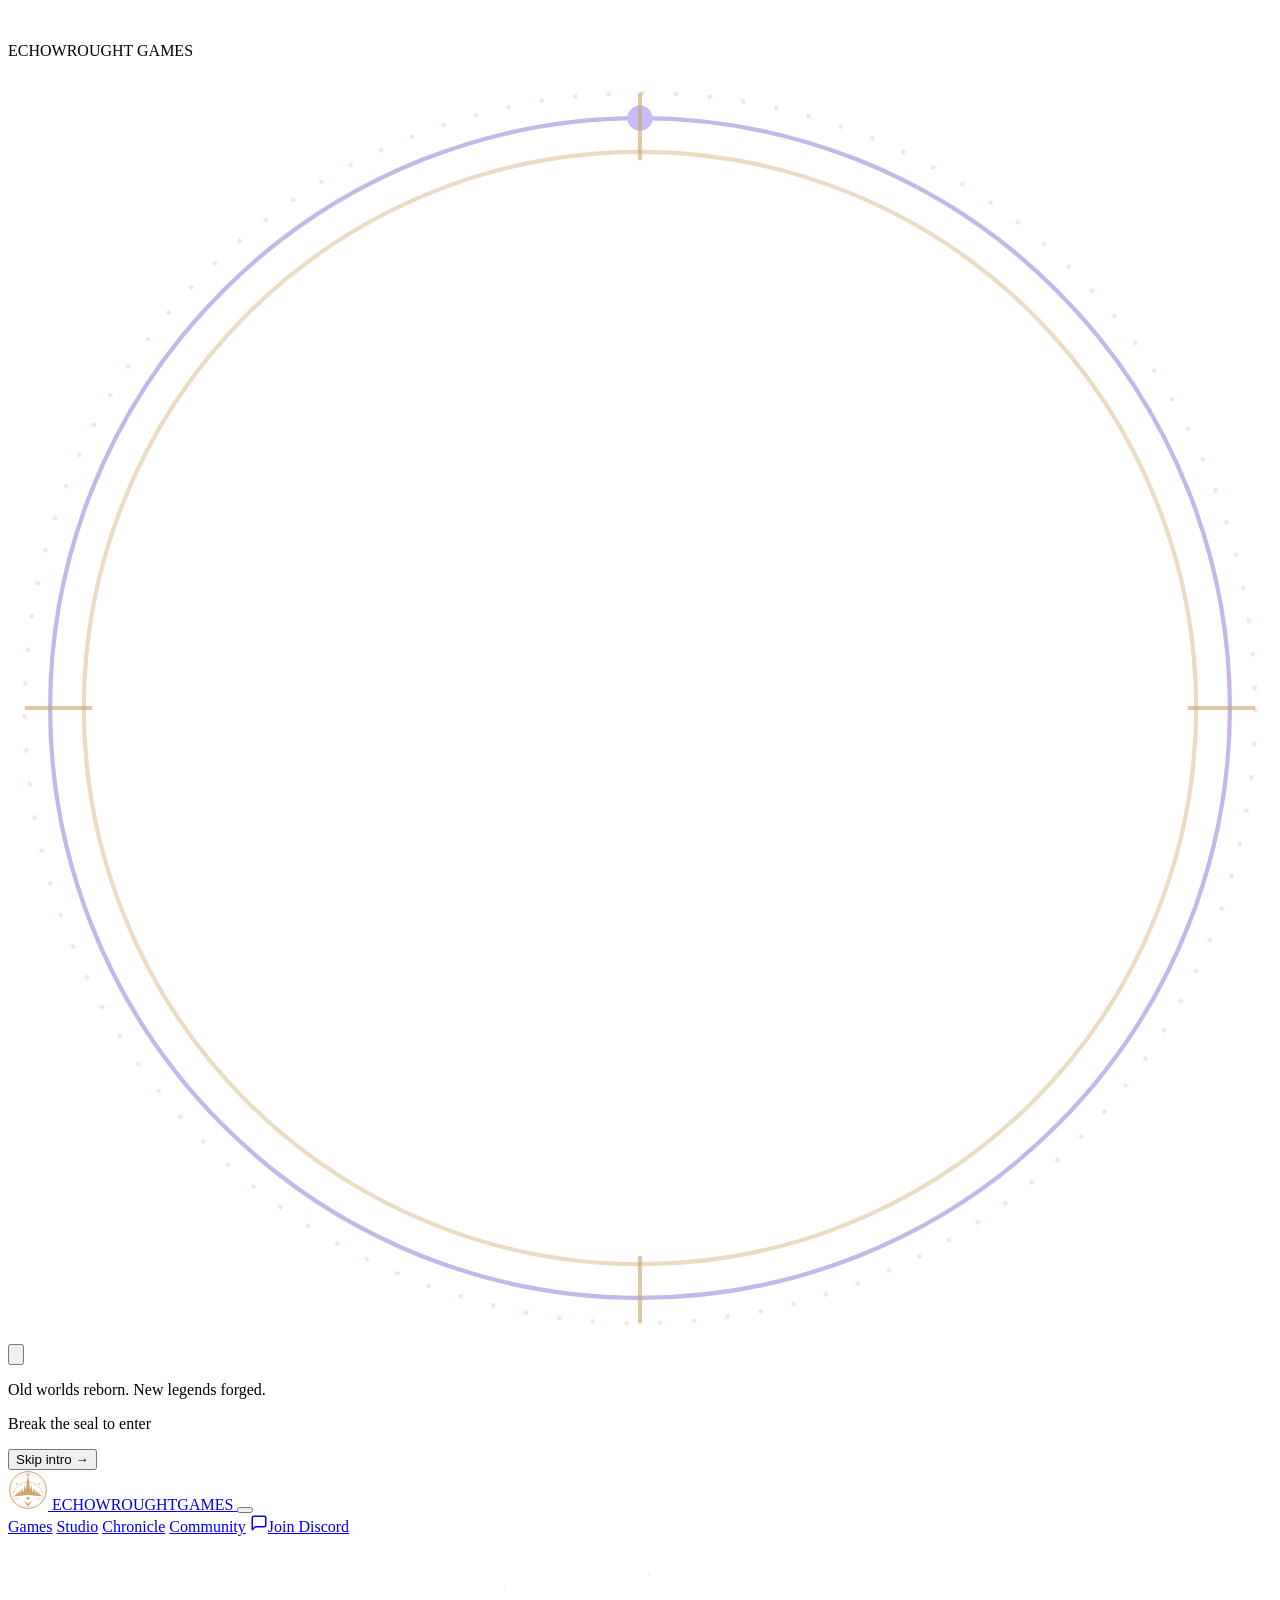
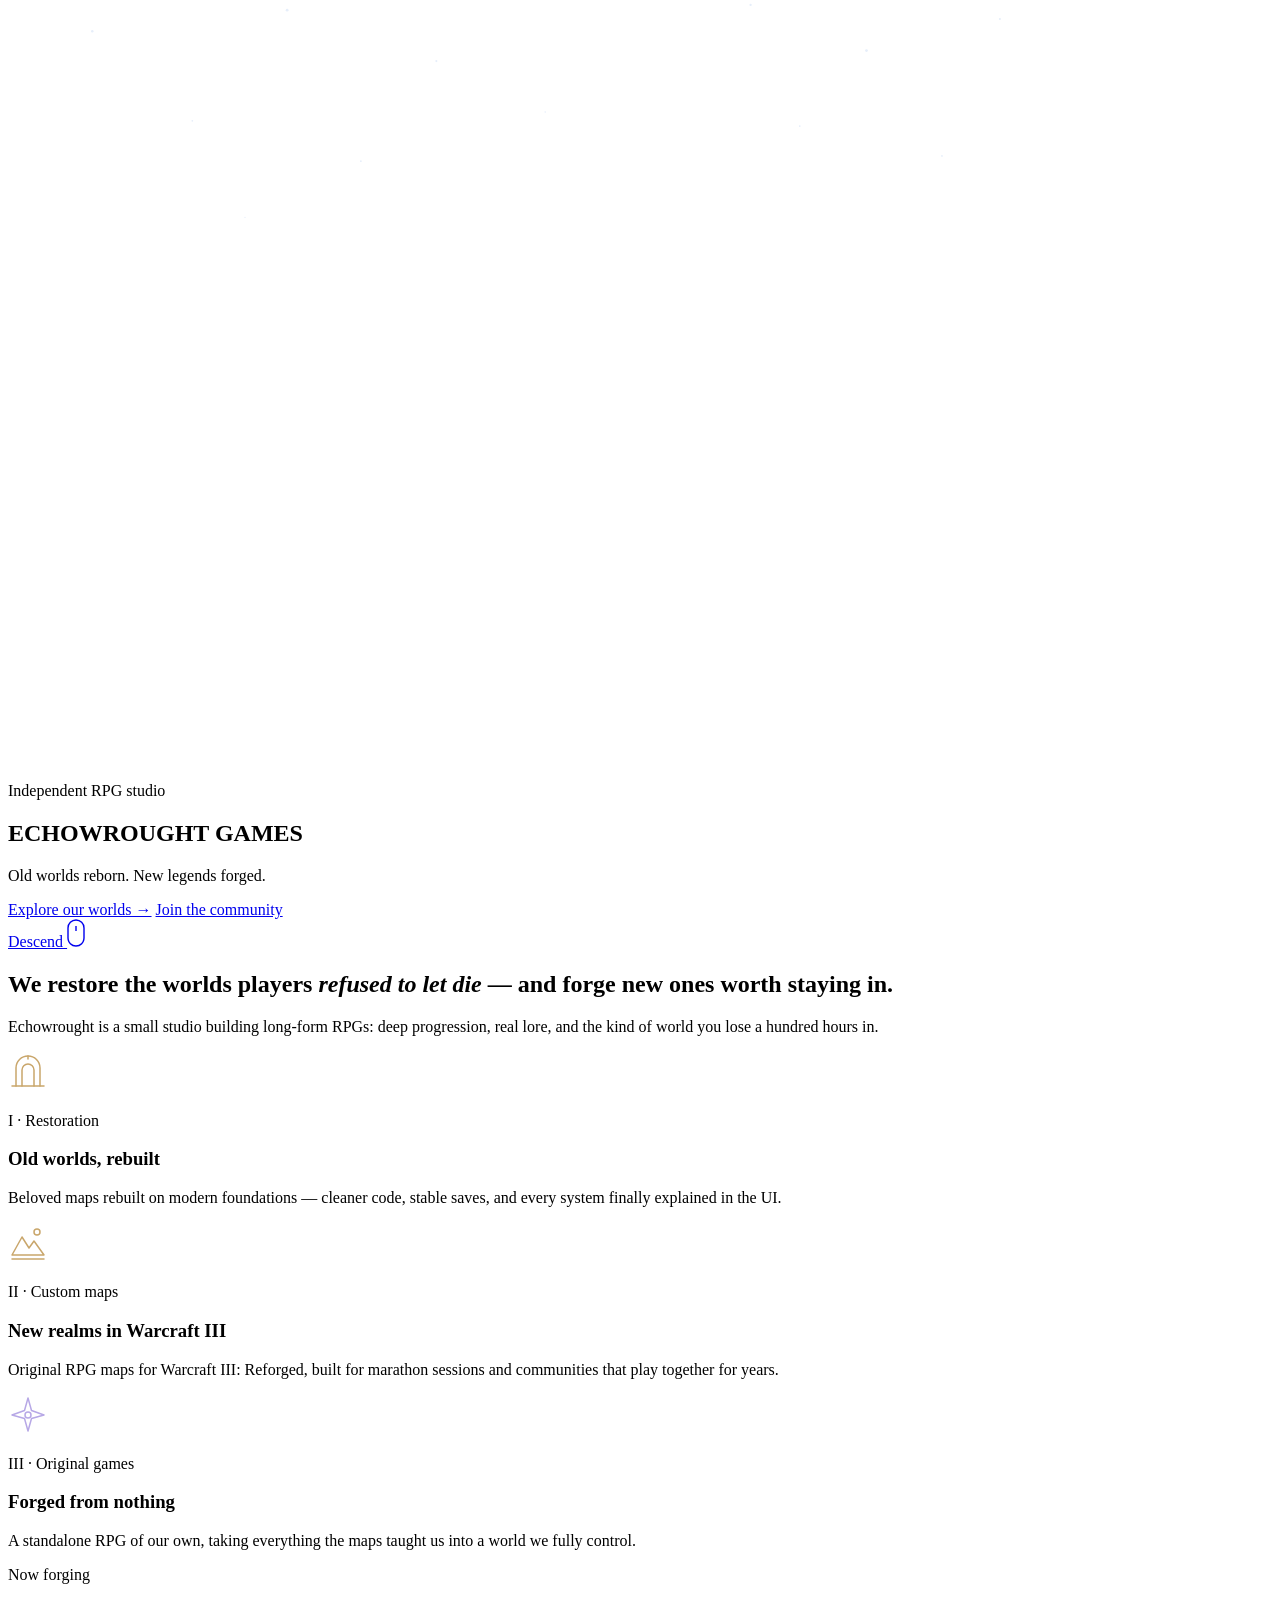
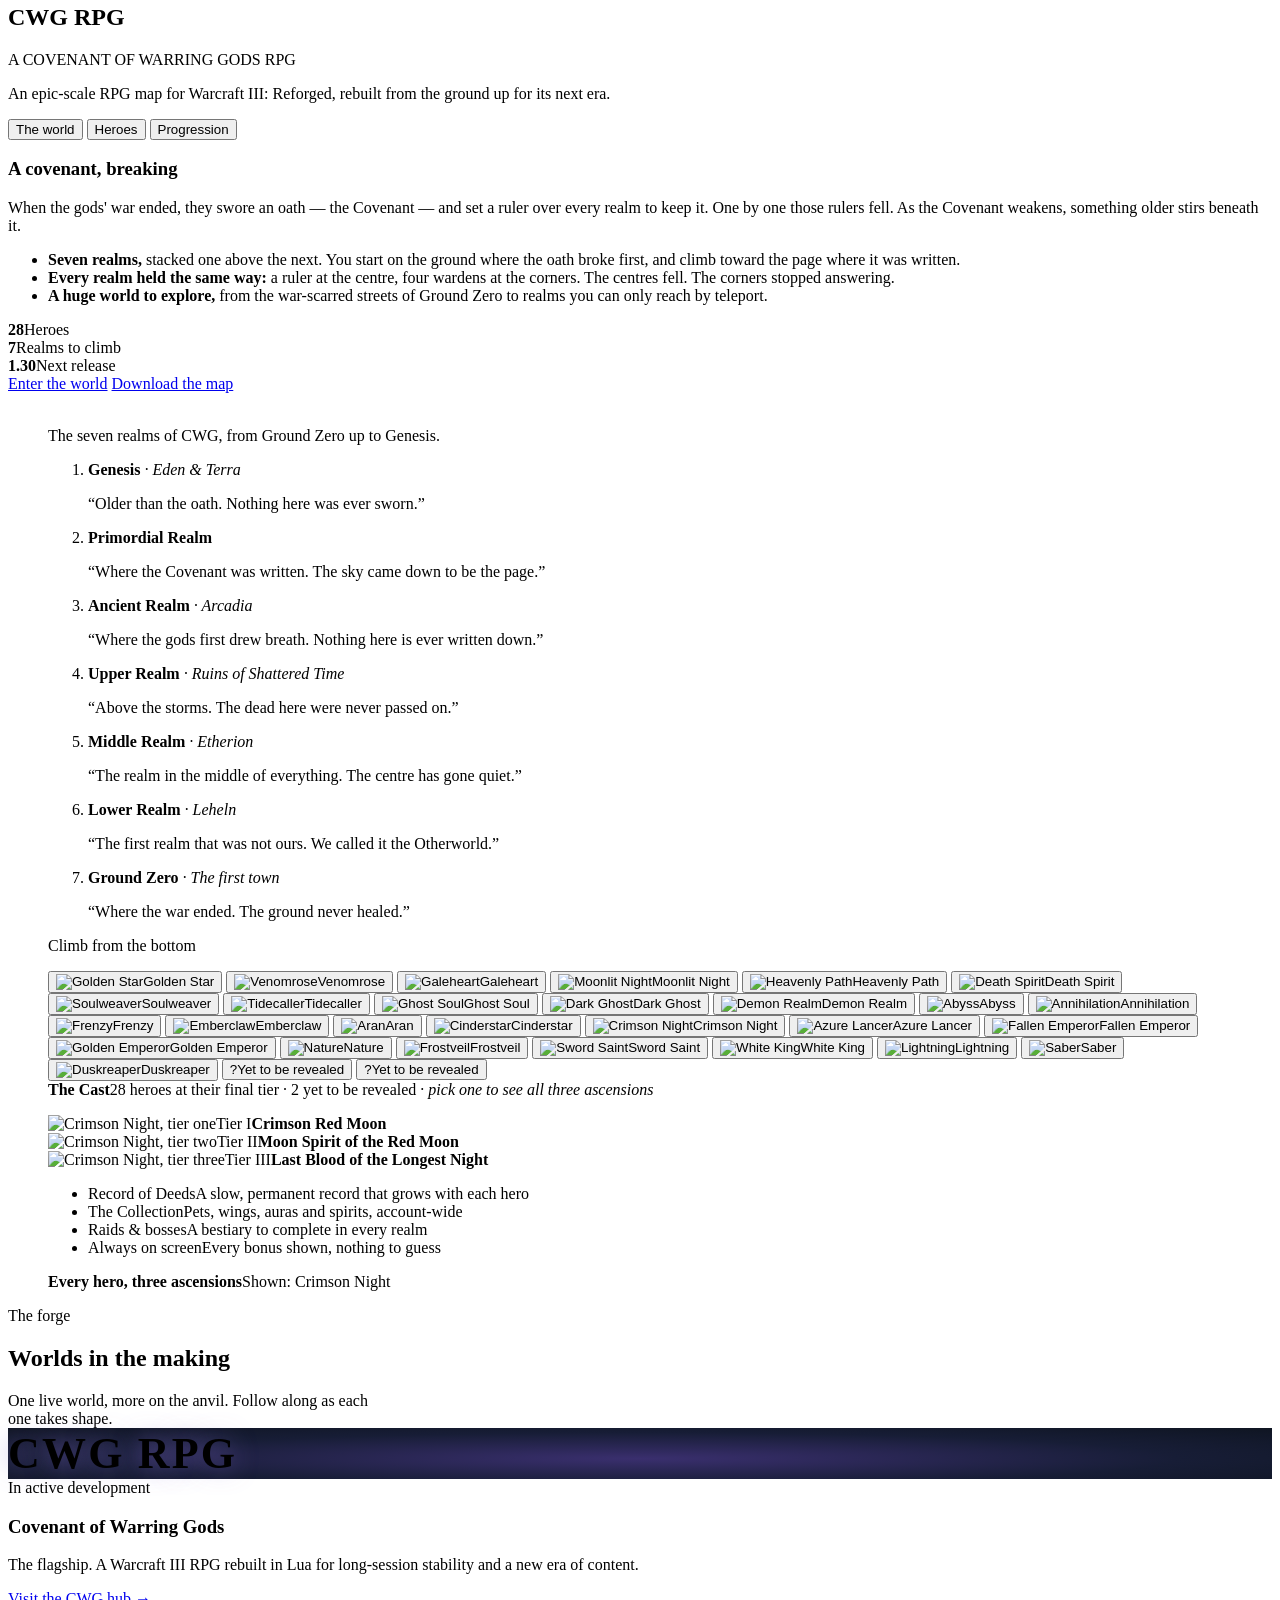
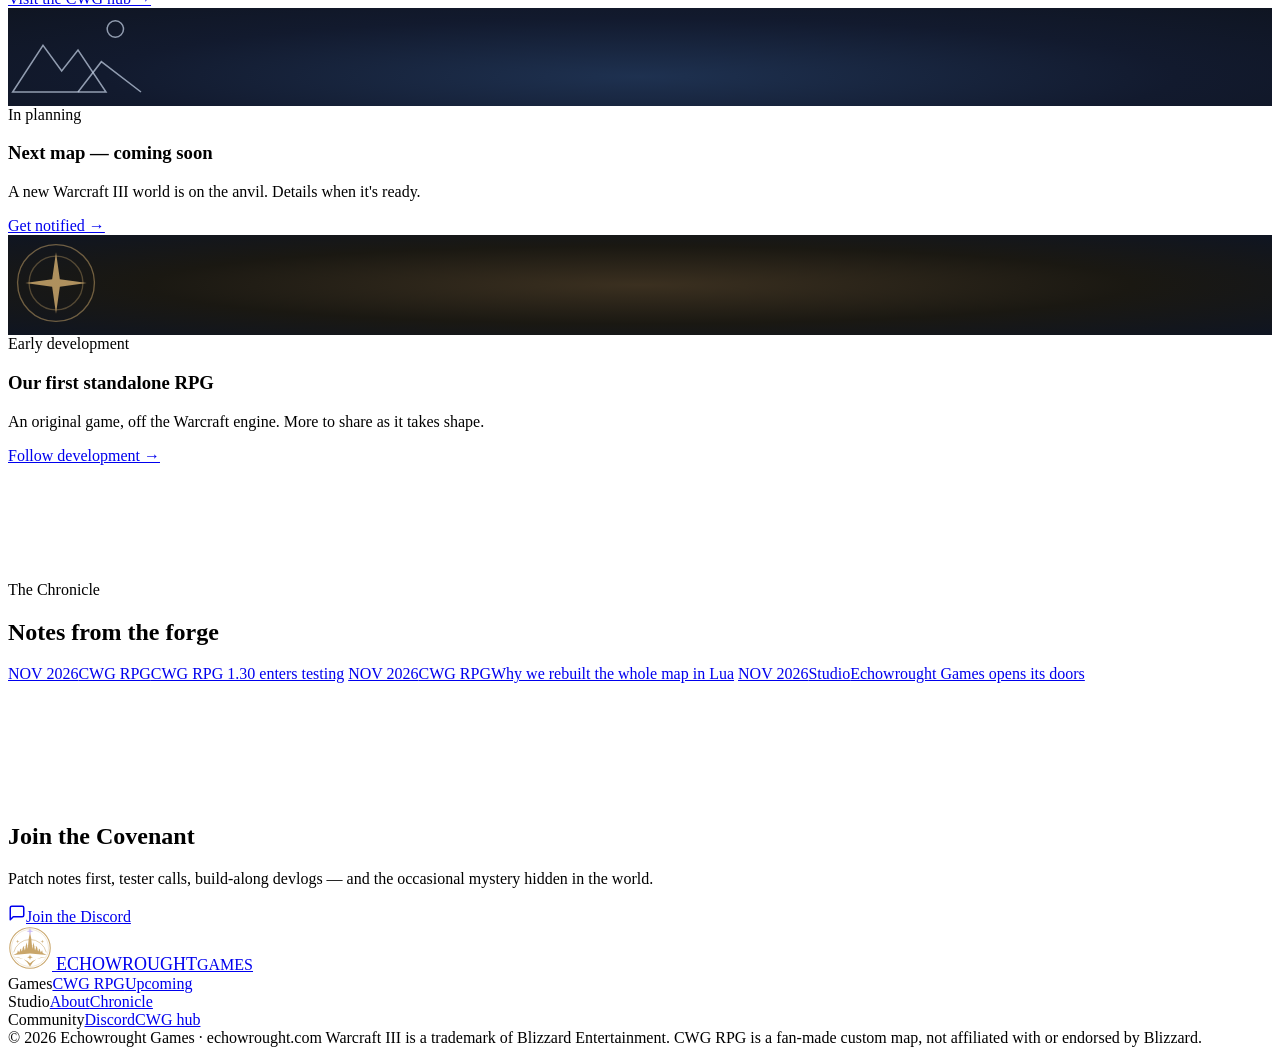
==== commit add5adfc: "Hero detail on the Heroes tab; Lua article no longer says "years" - Clicking a hero opens their thre" ====
--- a/public/index.html
+++ b/public/index.html
@@ -203,6 +203,19 @@
 
           <!-- Heroes: interactive roster -->
           <figure class="view view-heroes" aria-labelledby="tab-heroes">
+            <div class="hero-detail" id="hero-detail" hidden>
+              <button class="hd-back" type="button" aria-label="Back to all heroes">← All heroes</button>
+              <p class="hd-group" id="hd-group"></p>
+              <h3 class="hd-name" id="hd-name"></h3>
+              <div class="tiers hd-tiers">
+                <div class="tier"><img alt="" id="hd-t1"><span class="tier-n">Tier I</span><strong id="hd-n1"></strong></div>
+                <div class="tier"><img alt="" id="hd-t2"><span class="tier-n">Tier II</span><strong id="hd-n2"></strong></div>
+                <div class="tier"><img alt="" id="hd-t3"><span class="tier-n">Tier III</span><strong id="hd-n3"></strong></div>
+              </div>
+              <p class="hd-lore" id="hd-lore"></p>
+              <p class="hd-meta" id="hd-meta"></p>
+            </div>
+            <script type="application/json" id="hero-data">{"White King": {"slug": "white-king", "group": "The oath-bearers", "titles": ["Bearer of Silver", "Caller of Heavenly Judgment", "Shield of the Sworn"], "lore": "When the gods swore the Covenant, a mortal king swore beside them, the only one there with nothing to gain. She swore on white stone that she would shield the sworn. A ruler was set over every realm to hold the oath; the White King was the only one of them who was not a god or a dragon, and the only one who never broke.", "sig": "Banner Command"}, "Lightning": {"slug": "lightning", "group": "The oath-bearers", "titles": ["Heir of Blue Lightning", "Caller of Blue Lightning", "Storm That Closes the Sky"], "lore": "Twice in the gods' war the sky tore open, and twice something blue struck the wound shut before anything came through. The storm has an heir now: fast enough that the Hollowbound mistook him for thunder.", "sig": "Storm Chain"}, "Duskreaper": {"slug": "duskreaper", "group": "The oath-bearers", "titles": ["Gatherer's Apprentice", "Keeper of the Unwritten Ledger", "One Who Cuts the Thread of Fate"], "lore": "The Red Reaper is the Covenant's gatherer: he walks the realms collecting the dead and writing their names into the Record. He is old, and his ledger loses names faster than he can write them. There is one name he will not write. It belongs to the one who comes after.", "sig": "Reapstep"}, "Golden Star": {"slug": "golden-star", "group": "Witnesses of the signing", "titles": ["Start of Light", "Star Bearing Light", "Light the Oath Was Signed By"], "lore": "On the last night of the war, a star came down to light the signing of the Covenant. She never went back up. She walks among the wounded now, and heals them as if she owes them something.", "sig": "Beacon"}, "Venomrose": {"slug": "venomrose", "group": "Witnesses of the signing", "titles": ["Green Perfumer", "Guide of the Poison Mist", "One Breath From Either Fate"], "lore": "She brewed the incense burned at the signing of the Covenant, and learned there that a cure and a poison are only ever one breath apart. She has never told anyone which one she burned that night.", "sig": "Contagion"}, "Galeheart": {"slug": "galeheart", "group": "Witnesses of the signing", "titles": ["Start of Wind", "Bow of the Storm", "Messenger Between the Realms"], "lore": "The wind swore to nothing, so it blows through every realm. Galeheart learned to ride it, and carried the Covenant's terms from one warring god to the next. Arrows travel the same way.", "sig": "Aeolos Tempest"}, "Moonlit Night": {"slug": "moonlit-night", "group": "Witnesses of the signing", "titles": ["One Who Hides Red Eyes", "One Who Reveals Truth", "One Who Sees What the Oath Hides"], "lore": "Their clan's eyes see through every illusion. One of them looked at the Covenant and saw the cracks no one else could. Since then, the red eyes stay hidden, and so does everything they know.", "sig": "Mirror Exchange"}, "Heavenly Path": {"slug": "heavenly-path", "group": "Witnesses of the signing", "titles": ["Wielder of Gravity", "Master of Absolute Gravity", "One Who Teaches the World Its Weight"], "lore": "He believes the Covenant was sworn too easily, by gods who never felt the war's pain. He means to teach that weight to everyone, until peace is something the world can no longer forget.", "sig": "Stellar Convergence", "role": "The controller"}, "Death Spirit": {"slug": "death-spirit", "group": "Keepers of the dead", "titles": ["Guide of Souls", "Lord of the Dead", "Master Even of Death"], "lore": "She once guided souls to the Record. Then she found the ones it would not take. Rather than let them fall outside, she kept them. Her necropolis is the only home they have left.", "sig": "Harvest"}, "Soulweaver": {"slug": "soulweaver", "group": "Keepers of the dead", "titles": ["Puppeteer of Black Threads", "Puppeteer of Dead Souls", "Architect at the Center of a Thread-Woven World"], "lore": "Some say the Record is written in thread. Soulweaver gathers the loose ends of the dead and ties them to puppets. Somewhere, someone is waiting to cut them."}, "Tidecaller": {"slug": "tidecaller", "group": "Keepers of the dead", "titles": ["Start of Water", "Blue Monk of the Great Domain", "Voice of the Turning Tide"], "lore": "The tides carry the dead out to the Record. A monk of the great waters learned the songs that bring the living back to shore. When she sings, the sea listens.", "sig": "Tide Cycle"}, "Ghost Soul": {"slug": "ghost-soul", "group": "Keepers of the dead", "titles": ["Soul-Cutting Warrior", "Devourer of the Dead", "One Who Cut Her Way Back"], "lore": "She died, and she refused it. She cut her way out of the netherworld with a violet blade, and she feeds on the dead to stay out. The Record has a line for her name. It is crossed out.", "sig": "Soul Brand"}, "Dark Ghost": {"slug": "dark-ghost", "group": "Keepers of the dead", "titles": ["Start of Darkness", "One Who Walks in Darkness", "Many Shadows, One Name"], "lore": "He tore away his own shadow so it could fight for him. Then he did it again, and again. The Record holds only one name for him. No one knows which of them it belongs to.", "sig": "Shadow Execution"}, "Demon Realm": {"slug": "demon-realm", "group": "Keepers of the dead", "titles": ["Loader of Demon Bullets", "Executor of the Final Bullet", "Executioner of Broken Oaths"], "lore": "Under the Covenant, an oath-breaker is owed a death. Someone has to deliver it. Every bullet she loads is engraved with a name, and she has never once missed.", "sig": "Six Chambers"}, "Abyss": {"slug": "abyss", "group": "Outside the oath", "titles": ["One Who Lost the Meaning of Existence", "Wing-Hidden One Without Death or Emotion", "Ender of Eternal Nothingness"], "lore": "Long before the Hollow broke in, someone climbed out of the place beneath the oath. He does not hunger like the others. He does not feel anything at all. He only asks what it means to exist.", "sig": "Release on command"}, "Annihilation": {"slug": "annihilation", "group": "Outside the oath", "titles": ["Machine Soldier", "Machine Legion Lieutenant", "Last Order of a Finished War"], "lore": "The war engines were never written into the Record, because they were never alive. When the Covenant was sworn, no one remembered to switch this one off. It is still carrying out its last order.", "sig": "Overheat"}, "Frenzy": {"slug": "frenzy", "group": "Outside the oath", "titles": ["Start of Blood", "Demon of Frenzy", "One Who Never Heard the War End"], "lore": "He was still fighting when the gods swore the Covenant. Too deep in the slaughter to hear the oath, he was never bound by the peace. Blood is the only promise he keeps.", "sig": "Blood Debt"}, "Emberclaw": {"slug": "emberclaw", "group": "Outside the oath", "titles": ["Start of Fire", "Red Dragon Warrior", "One Who Will Not Burn Out"], "lore": "The red dragons refused the Covenant and were hunted for it. One warrior drank the blood of the last of them and did not die. Every time he should have, the flame simply rose again.", "sig": "Dragonheart"}, "Aran": {"slug": "aran", "group": "Children of the war", "titles": ["Bearer of the Heavy Sword", "One Who Shakes the Shattered Earth", "Voice of the Broken Ground"], "lore": "Ground Zero is where the war ended, and the earth there never healed. Aran rose out of that broken ground with a blade as heavy as the land. The earth remembers every swing.", "sig": "Terra Reflect Wall", "role": "The mobile tank"}, "Cinderstar": {"slug": "cinderstar", "group": "Children of the war", "titles": ["Revelation of Crimson Flame", "Blazing Crimson Star", "Caller of the Fallen Stars"], "lore": "In the war, the gods threw stars at one another. The craters still burn. Cinderstar reads those wounds like scripture and calls the fallen stars back down.", "sig": "Kindling"}, "Crimson Night": {"slug": "crimson-night", "group": "Children of the war", "titles": ["Crimson Red Moon", "Moon Spirit of the Red Moon", "Last Blood of the Longest Night"], "lore": "The night the war ended was the longest the world has known, and the moon drank everything spilled under it. Crimson Night is what that moon gave back.", "sig": "Blood Moon Combo"}, "Azure Lancer": {"slug": "azure-lancer", "group": "Children of the war", "titles": ["Magic Lancer Cloaked in Blue Lightning", "Blue Magic Lancer Unleashed", "Master of Blue Thunderclouds"], "lore": "The Upper Realm's storms once had riders. All of them fell in the war but one, who still rides the blue thunderclouds with a spear that strikes before its sound arrives.", "sig": "Static Charge"}, "Fallen Emperor": {"slug": "fallen-emperor", "group": "Children of the war", "titles": ["God-Forsaken Martial Ghost", "Devourer of the Empire", "War God Who Raises an Empire"], "lore": "He wagered his empire against a god, and lost. The gods forsook him, but they forgot to take his sword. He has been winning it all back one battlefield at a time.", "sig": "Imperial Decree"}, "Golden Emperor": {"slug": "golden-emperor", "group": "Children of the war", "titles": ["Fading Golden Light", "Absolute Golden Authority", "King of All Spoils"], "lore": "When the gods' war ended, he claimed every weapon left on the field. His treasury holds the arms of gods who no longer exist. He has never once had to draw the same blade twice.", "sig": "Treasury Ledger"}, "Nature": {"slug": "nature", "group": "Keepers of the world", "titles": ["Lifeline of Wood Binding", "One with Nature", "Root of the World Tree"], "lore": "The World Tree grew in the crater where the first god died. Nature is the oath it took to protect what still lives. Strike it, and the forest strikes back.", "sig": "Rootwall"}, "Frostveil": {"slug": "frostveil", "group": "Keepers of the world", "titles": ["Start of Frost", "Wielder of Frost", "Keeper of the Last Page"], "lore": "His order froze what the gods' war could not be allowed to burn. Each page of the Frost Scripture stills more of the world. No one has ever read the last page aloud.", "sig": "Shatter"}, "Sword Saint": {"slug": "sword-saint", "group": "Keepers of the world", "titles": ["One Who Rose at the Blade's End", "One Who Cuts an Instant at the Blade's End", "One Who Cuts Between Worlds"], "lore": "She has crossed three thousand worlds looking for an opponent worth one perfect cut. Each world was a lesson. At the end of the blade there is only one instant left to learn.", "sig": "Iaido"}, "Saber": {"slug": "saber", "group": "The oath-bearers", "titles": ["Bearer of the Stone-Drawn Blade", "Knight of the Kept Oath", "Oath King"], "lore": "The gods forged one blade when they swore, and set it in stone, to be drawn only by a hand that would keep the oath. For an age no one could draw it. When the rulers began to fall, it came free for a mortal who had never sworn anything at all.", "name": "Oath King"}}</script>
             <div class="roster" role="list">
             <button class="hero-tile" type="button" data-name="Golden Star"><img src="/assets/heroes/golden-star.jpg" alt="Golden Star" loading="lazy" width="240" height="240"><span>Golden Star</span></button>
             <button class="hero-tile" type="button" data-name="Venomrose"><img src="/assets/heroes/venomrose.jpg" alt="Venomrose" loading="lazy" width="240" height="240"><span>Venomrose</span></button>
@@ -235,7 +248,7 @@
             <button class="hero-tile unknown" type="button" data-name="Hero 29 — yet to be revealed"><span class="q">?</span><span>Yet to be revealed</span></button>
             <button class="hero-tile unknown" type="button" data-name="Hero 30 — yet to be revealed"><span class="q">?</span><span>Yet to be revealed</span></button>
             </div>
-            <figcaption class="roster-caption"><strong id="roster-name">The Cast</strong><span>28 heroes at their final tier · 2 yet to be revealed</span></figcaption>
+            <figcaption class="roster-caption"><strong id="roster-name">The Cast</strong><span>28 heroes at their final tier · 2 yet to be revealed · <em>pick one to see all three ascensions</em></span></figcaption>
           </figure>
 
           <!-- Progression: one hero's three tiers -->
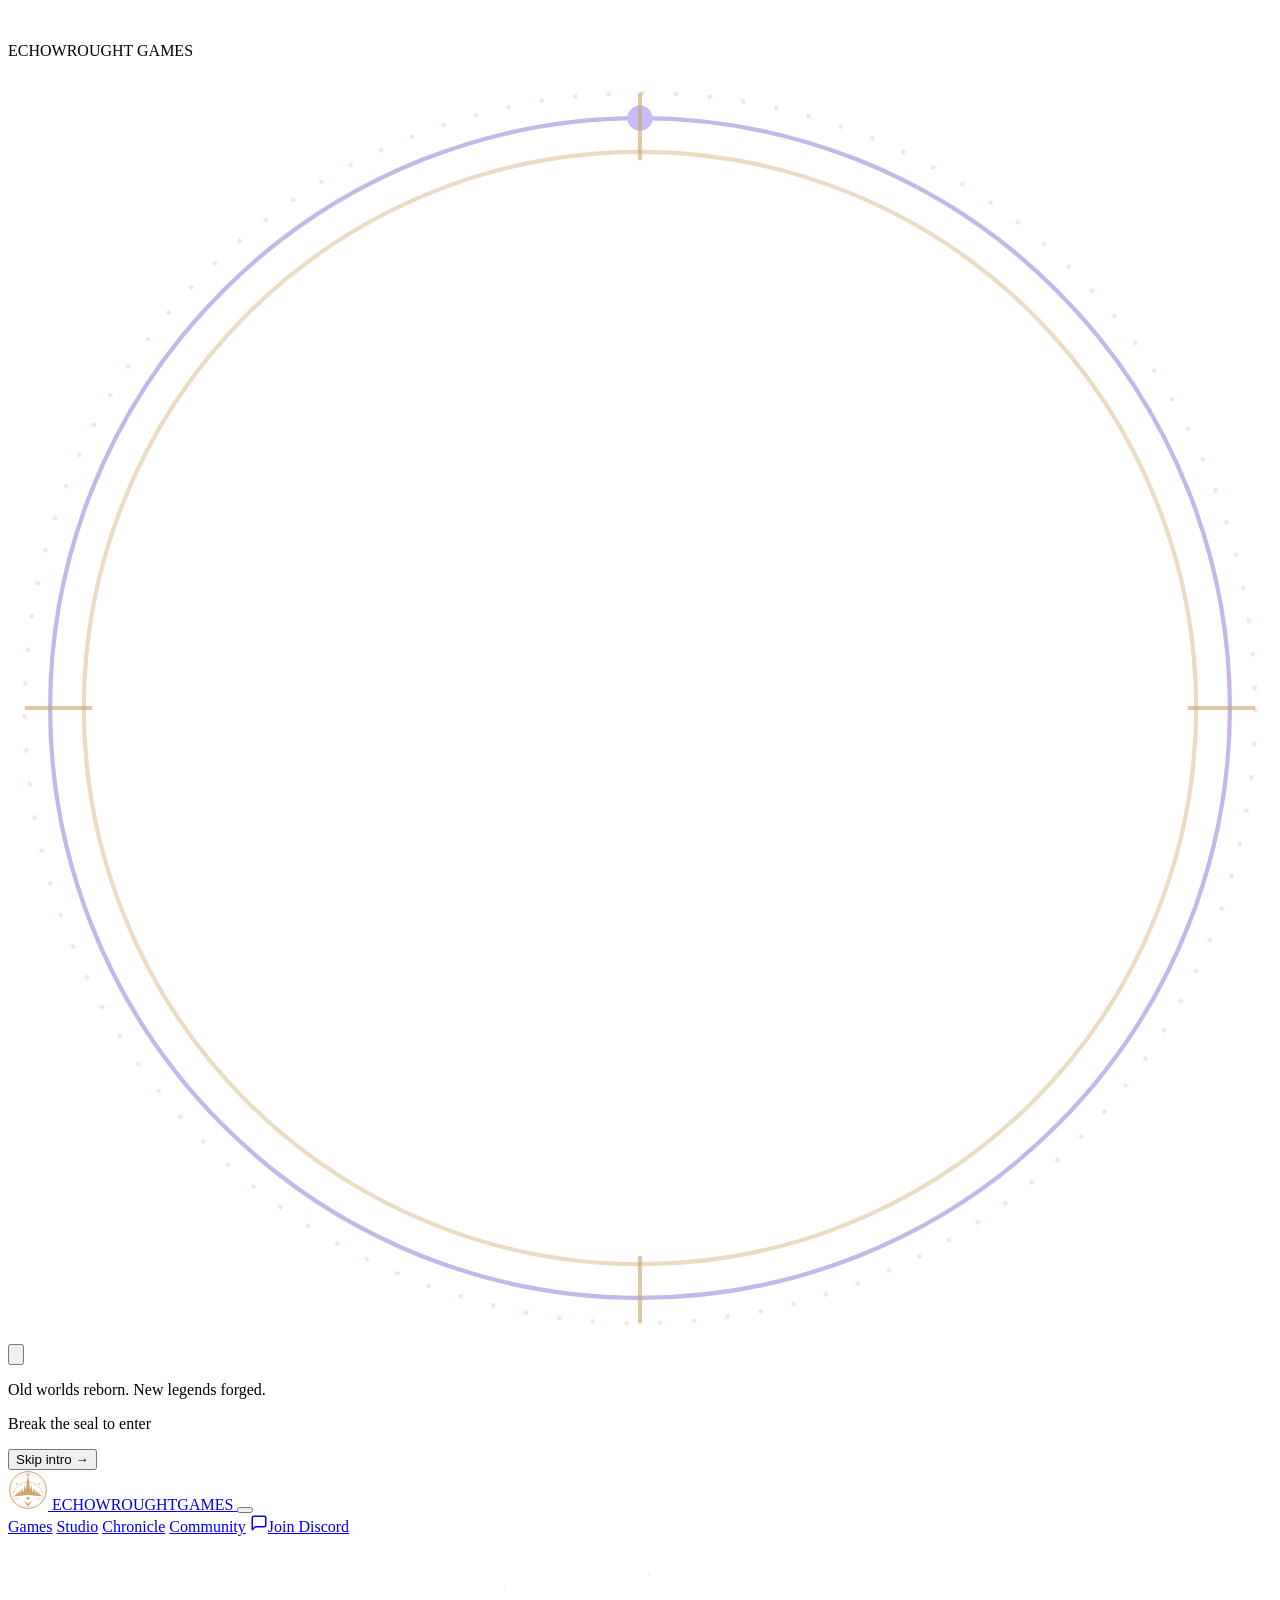
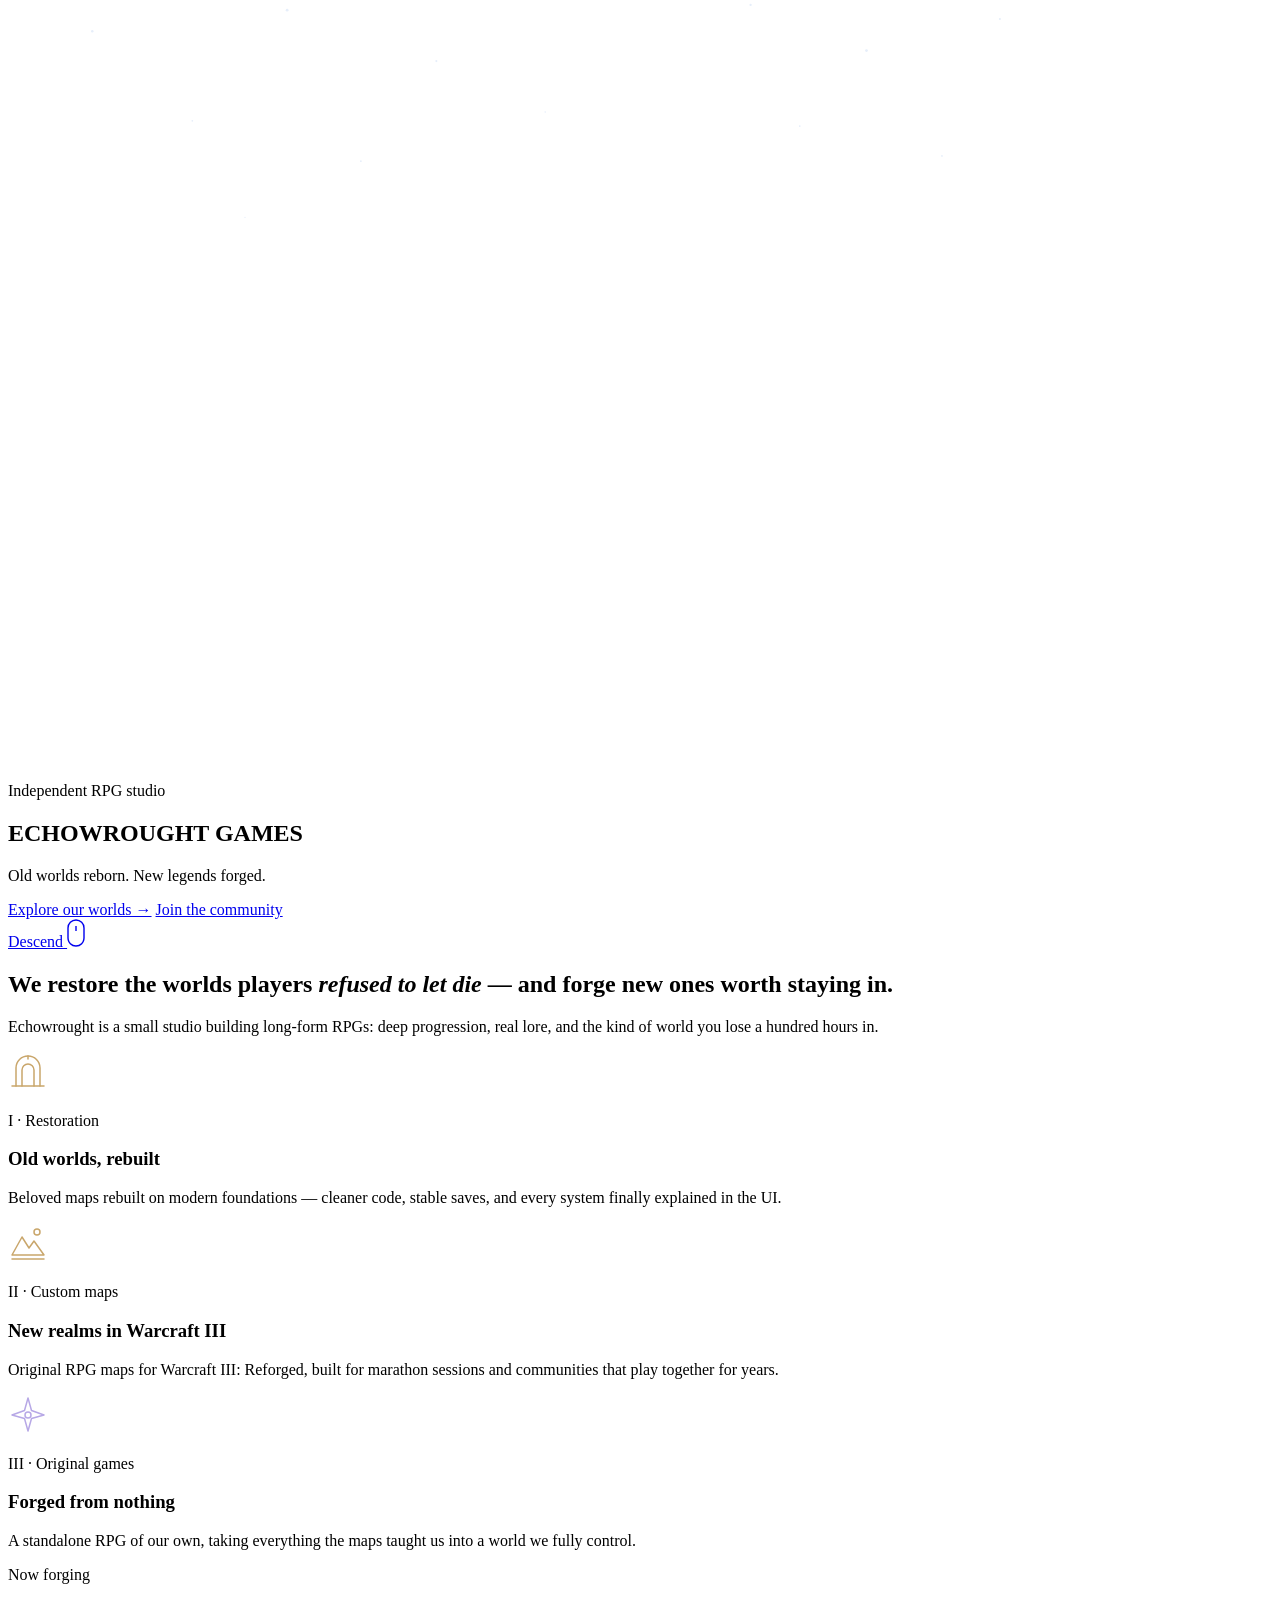
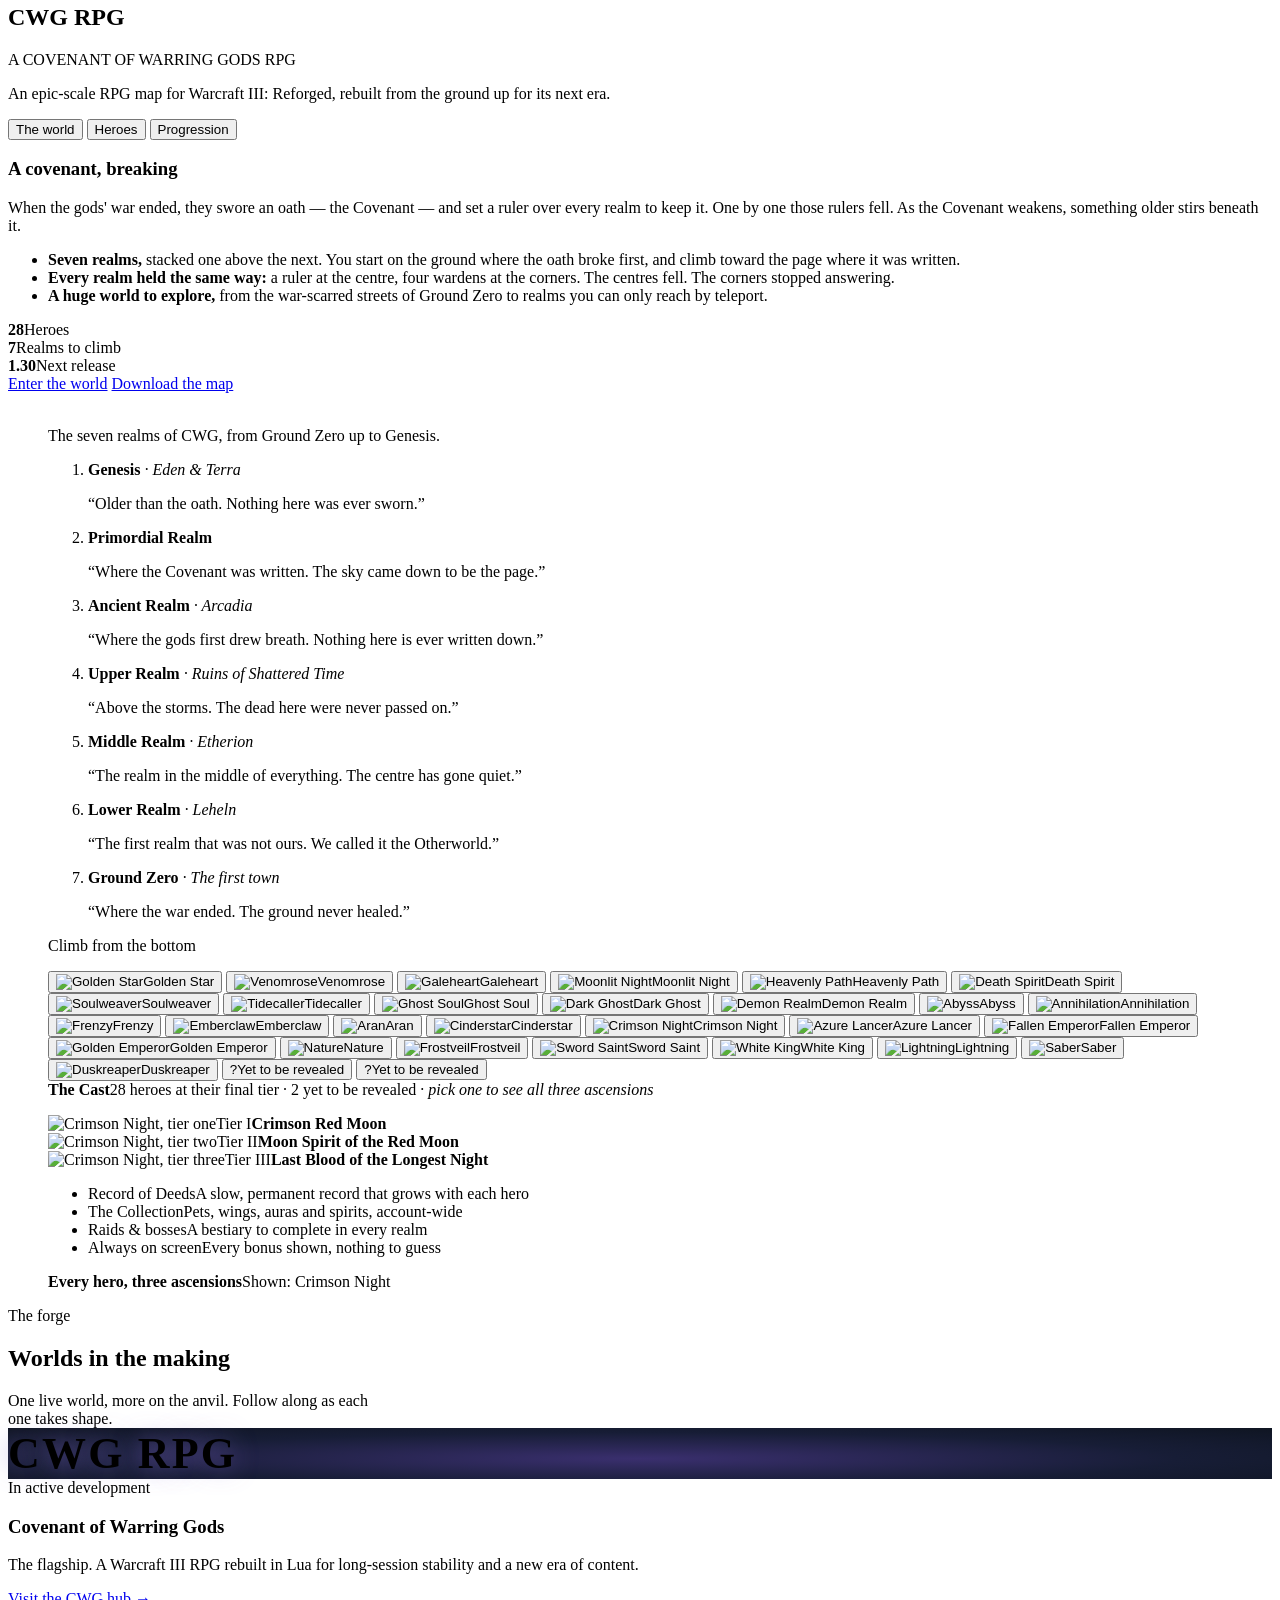
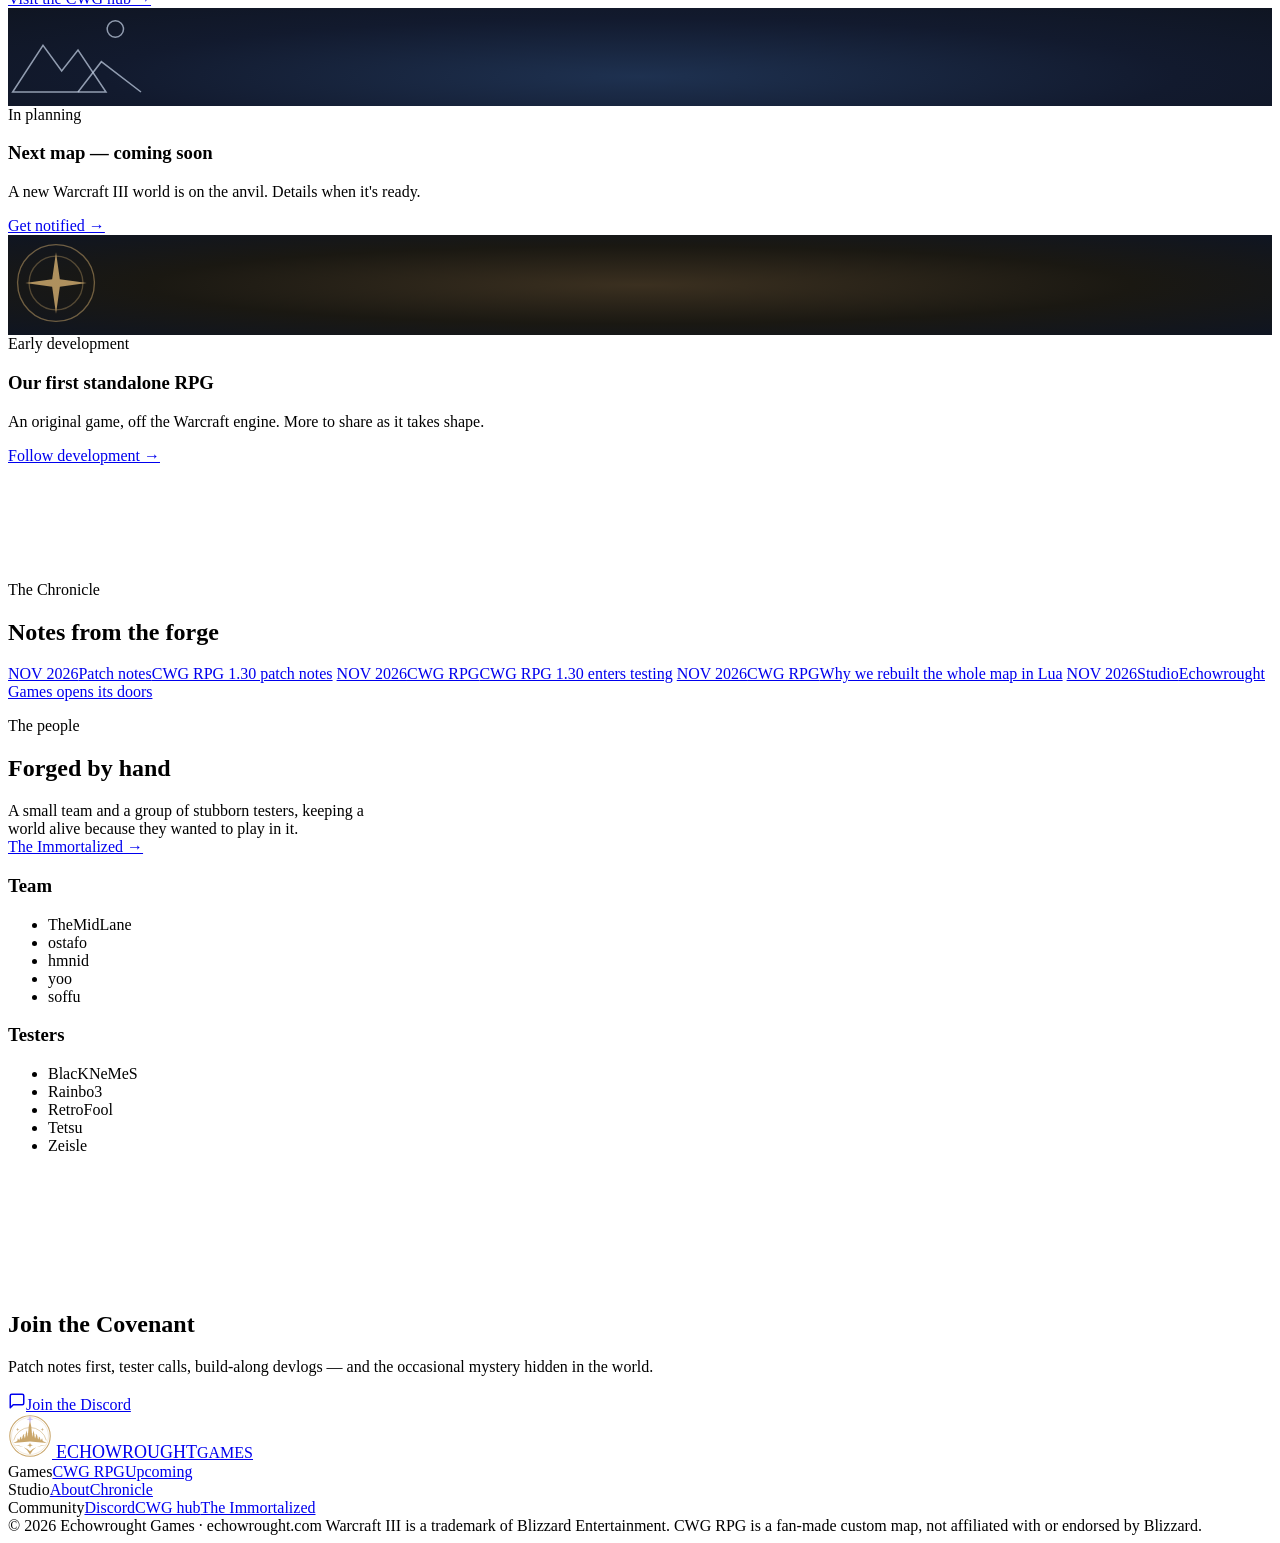
==== commit f6a86a20: "The Immortalized page, credits strip, live Discord count - /immortalized/: first to Tier III per her" ====
--- a/public/index.html
+++ b/public/index.html
@@ -321,9 +321,25 @@
         <div><p class="eyebrow">The Chronicle</p><h2 class="h-serif">Notes from the forge</h2></div>
       </div>
       <div class="chronicle reveal">
+        <a href="/patch-notes/1-30/"><span class="date">NOV 2026</span><span class="tag">Patch notes</span><span class="title">CWG RPG 1.30 patch notes</span></a>
         <a href="/chronicle/cwg-1-30-enters-testing/"><span class="date">NOV 2026</span><span class="tag">CWG RPG</span><span class="title">CWG RPG 1.30 enters testing</span></a>
         <a href="/chronicle/why-we-rebuilt-cwg-in-lua/"><span class="date">NOV 2026</span><span class="tag">CWG RPG</span><span class="title">Why we rebuilt the whole map in Lua</span></a>
         <a href="/chronicle/echowrought-opens-its-doors/"><span class="date">NOV 2026</span><span class="tag" style="color: var(--violet-soft)">Studio</span><span class="title">Echowrought Games opens its doors</span></a>
+      </div>
+    </div>
+  </section>
+
+  <section class="credits" aria-labelledby="credits-h">
+    <div class="wrap">
+      <div class="reveal">
+        <p class="eyebrow">The people</p>
+        <h2 class="h-serif" id="credits-h">Forged by hand</h2>
+        <p class="muted" style="margin:14px 0 0;max-width:380px">A small team and a group of stubborn testers, keeping a world alive because they wanted to play in it.</p>
+        <a class="btn btn-ghost btn-sm credits-hall" href="/immortalized/">The Immortalized →</a>
+      </div>
+      <div class="credits-groups reveal">
+        <div><h3>Team</h3><ul class="credit-names"><li class="lead">TheMidLane</li><li>ostafo</li><li>hmnid</li><li>yoo</li><li>soffu</li></ul></div>
+        <div><h3>Testers</h3><ul class="credit-names"><li>BlacKNeMeS</li><li>Rainbo3</li><li>RetroFool</li><li>Tetsu</li><li>Zeisle</li></ul></div>
       </div>
     </div>
   </section>
@@ -336,6 +352,7 @@
       <div class="btn-row" style="justify-content:center;margin-top:10px">
         <a class="btn btn-gold" href="https://discord.gg/Z5Pf8exufw" rel="noopener"><svg width="18" height="18" aria-hidden="true"><use href="#i-chat"/></svg>Join the Discord</a>
       </div>
+      <p class="discord-count" id="discord-count" hidden></p>
     </div>
   </section>
 </main>
@@ -350,7 +367,7 @@
       <div class="footer-cols">
         <div><span class="head">Games</span><a href="https://cwg.echowrought.com/">CWG RPG</a><a href="#worlds">Upcoming</a></div>
         <div><span class="head">Studio</span><a href="#studio">About</a><a href="/chronicle/">Chronicle</a></div>
-        <div><span class="head">Community</span><a href="https://discord.gg/Z5Pf8exufw" rel="noopener">Discord</a><a href="https://cwg.echowrought.com/">CWG hub</a></div>
+        <div><span class="head">Community</span><a href="https://discord.gg/Z5Pf8exufw" rel="noopener">Discord</a><a href="https://cwg.echowrought.com/">CWG hub</a><a href="/immortalized/">The Immortalized</a></div>
       </div>
     </div>
     <div class="footer-bottom">
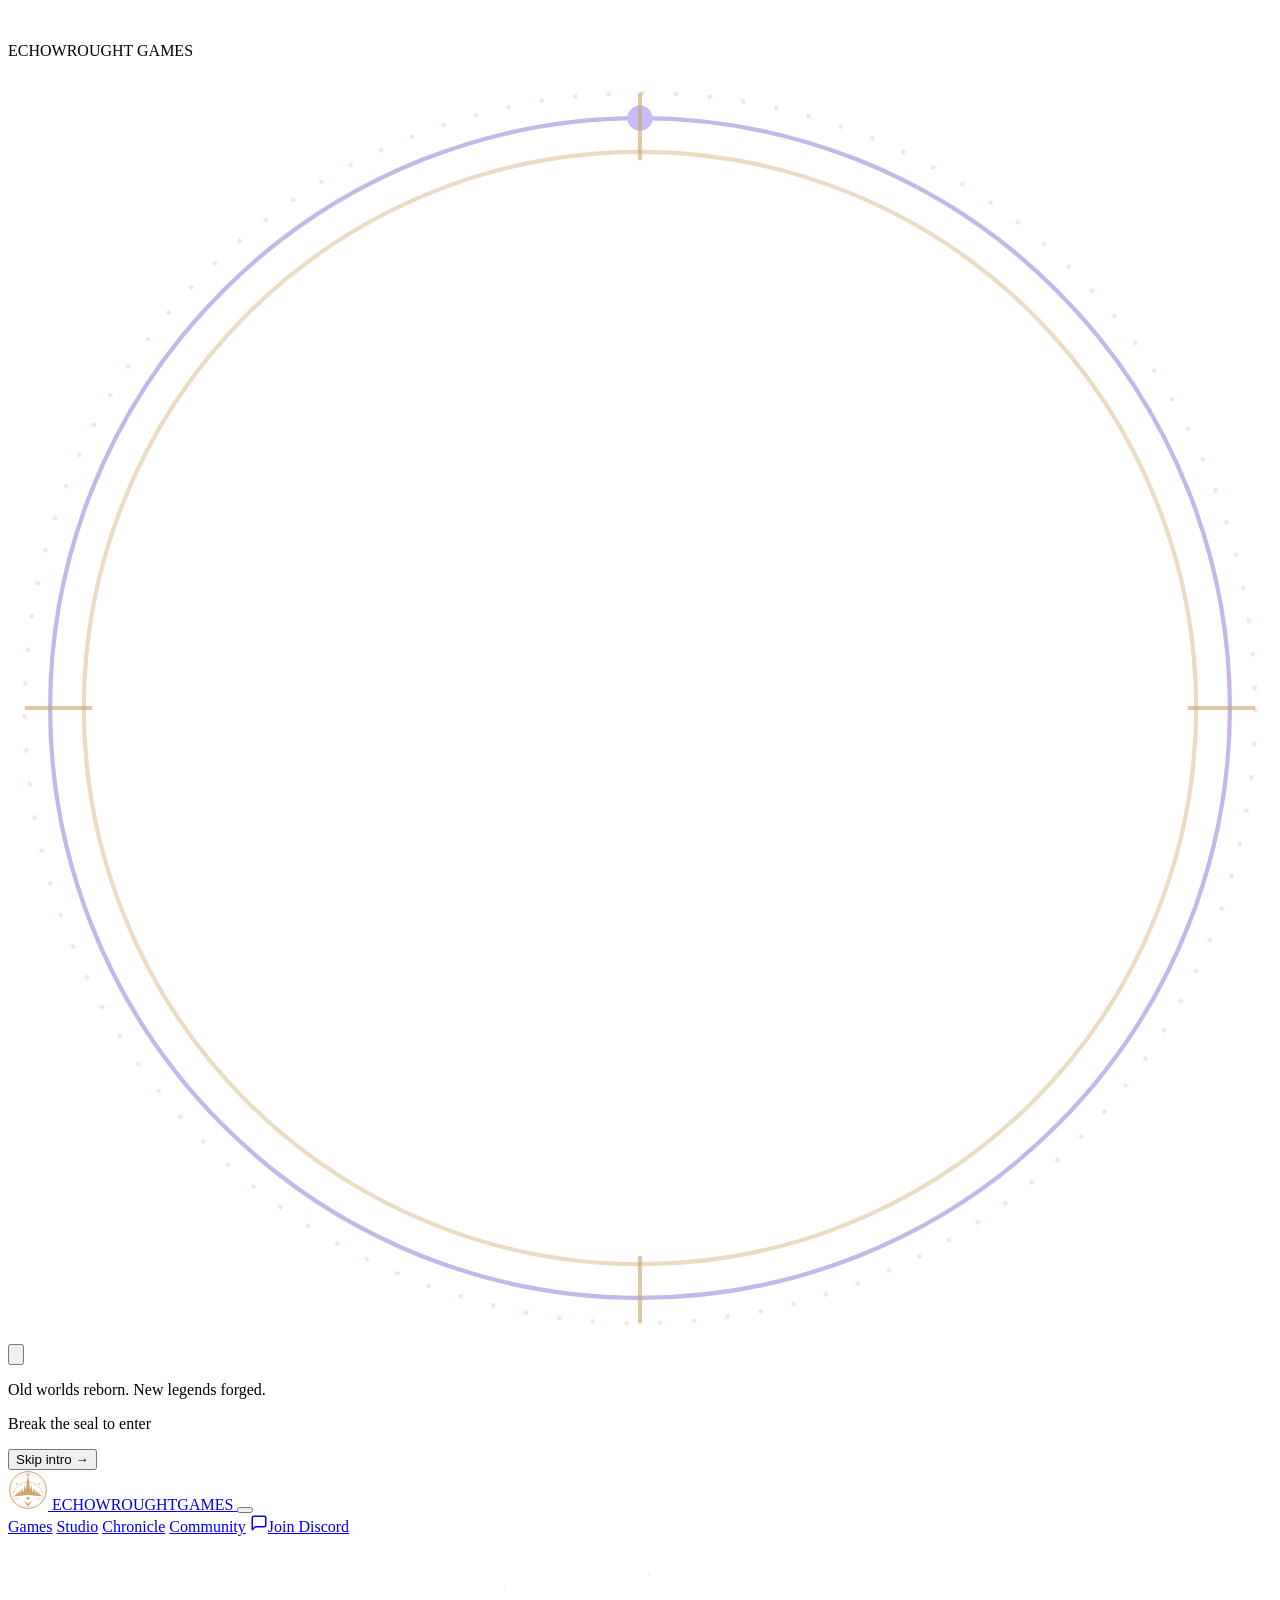
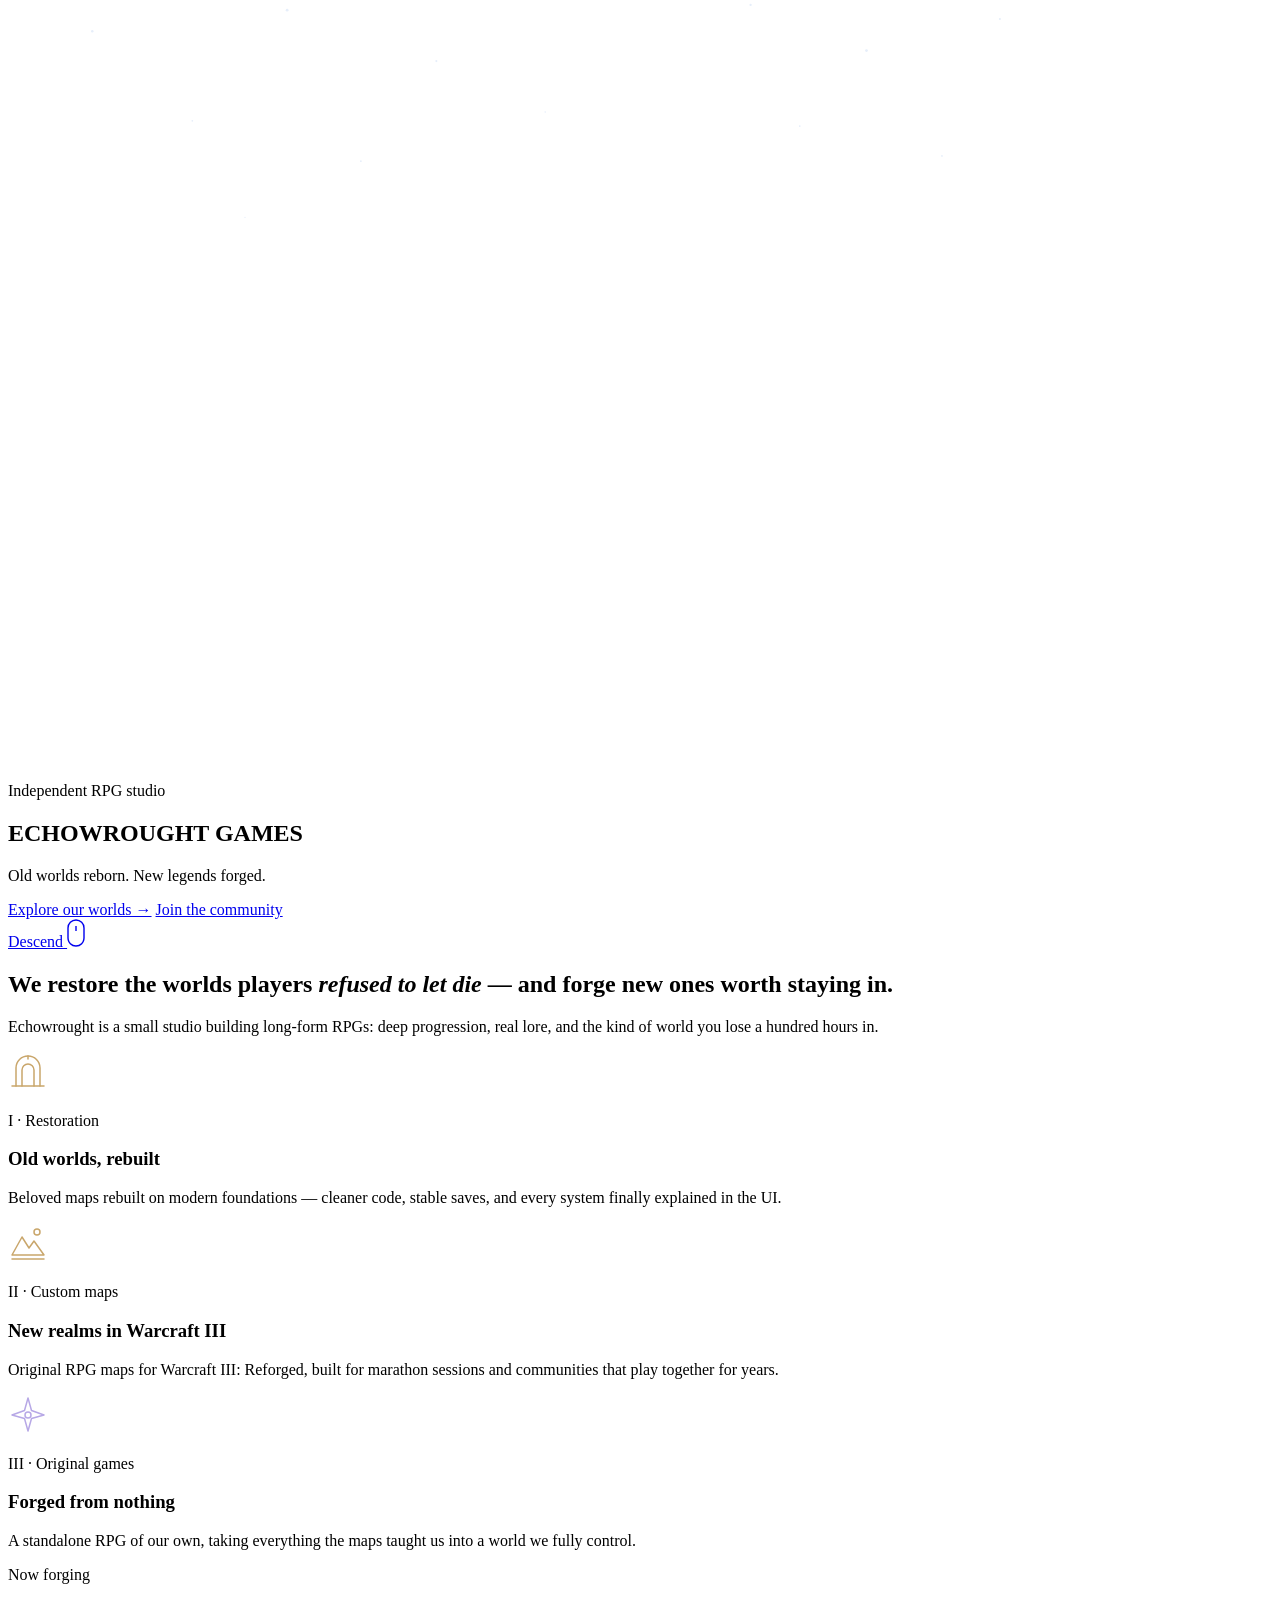
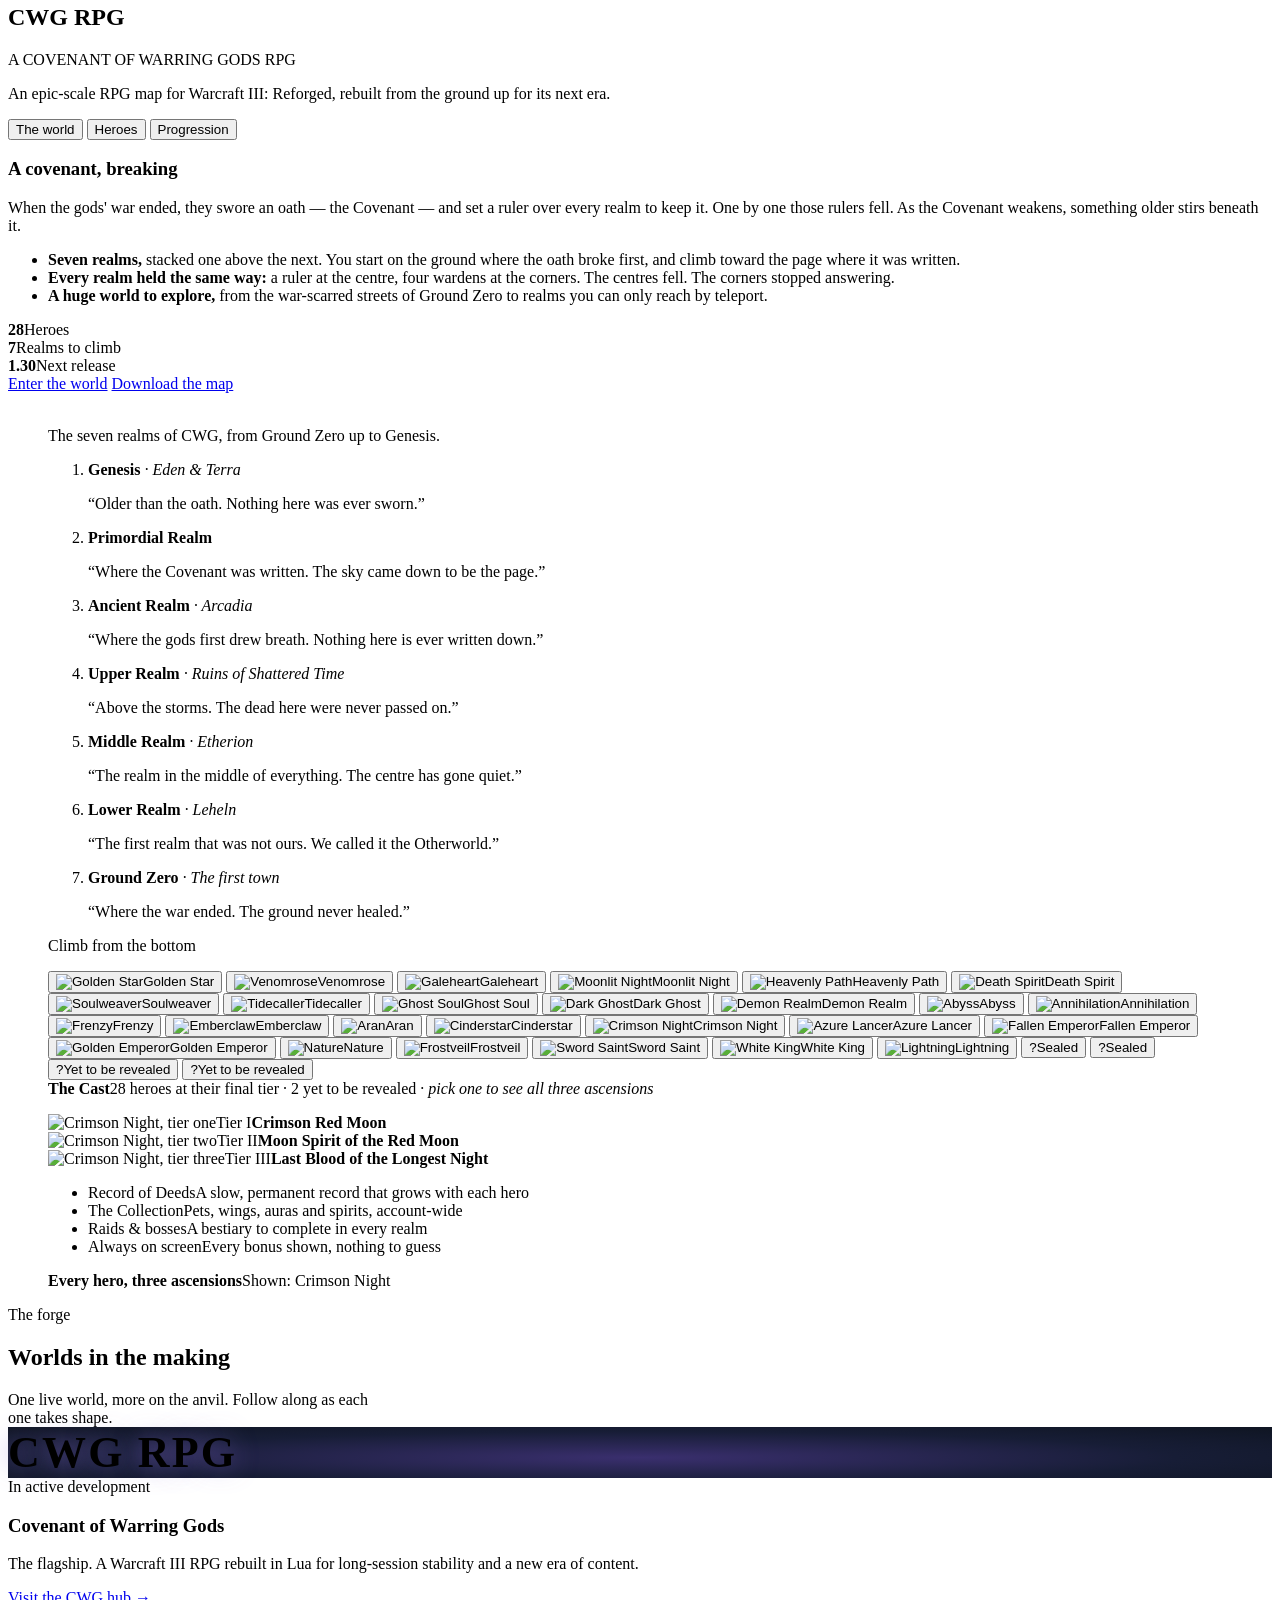
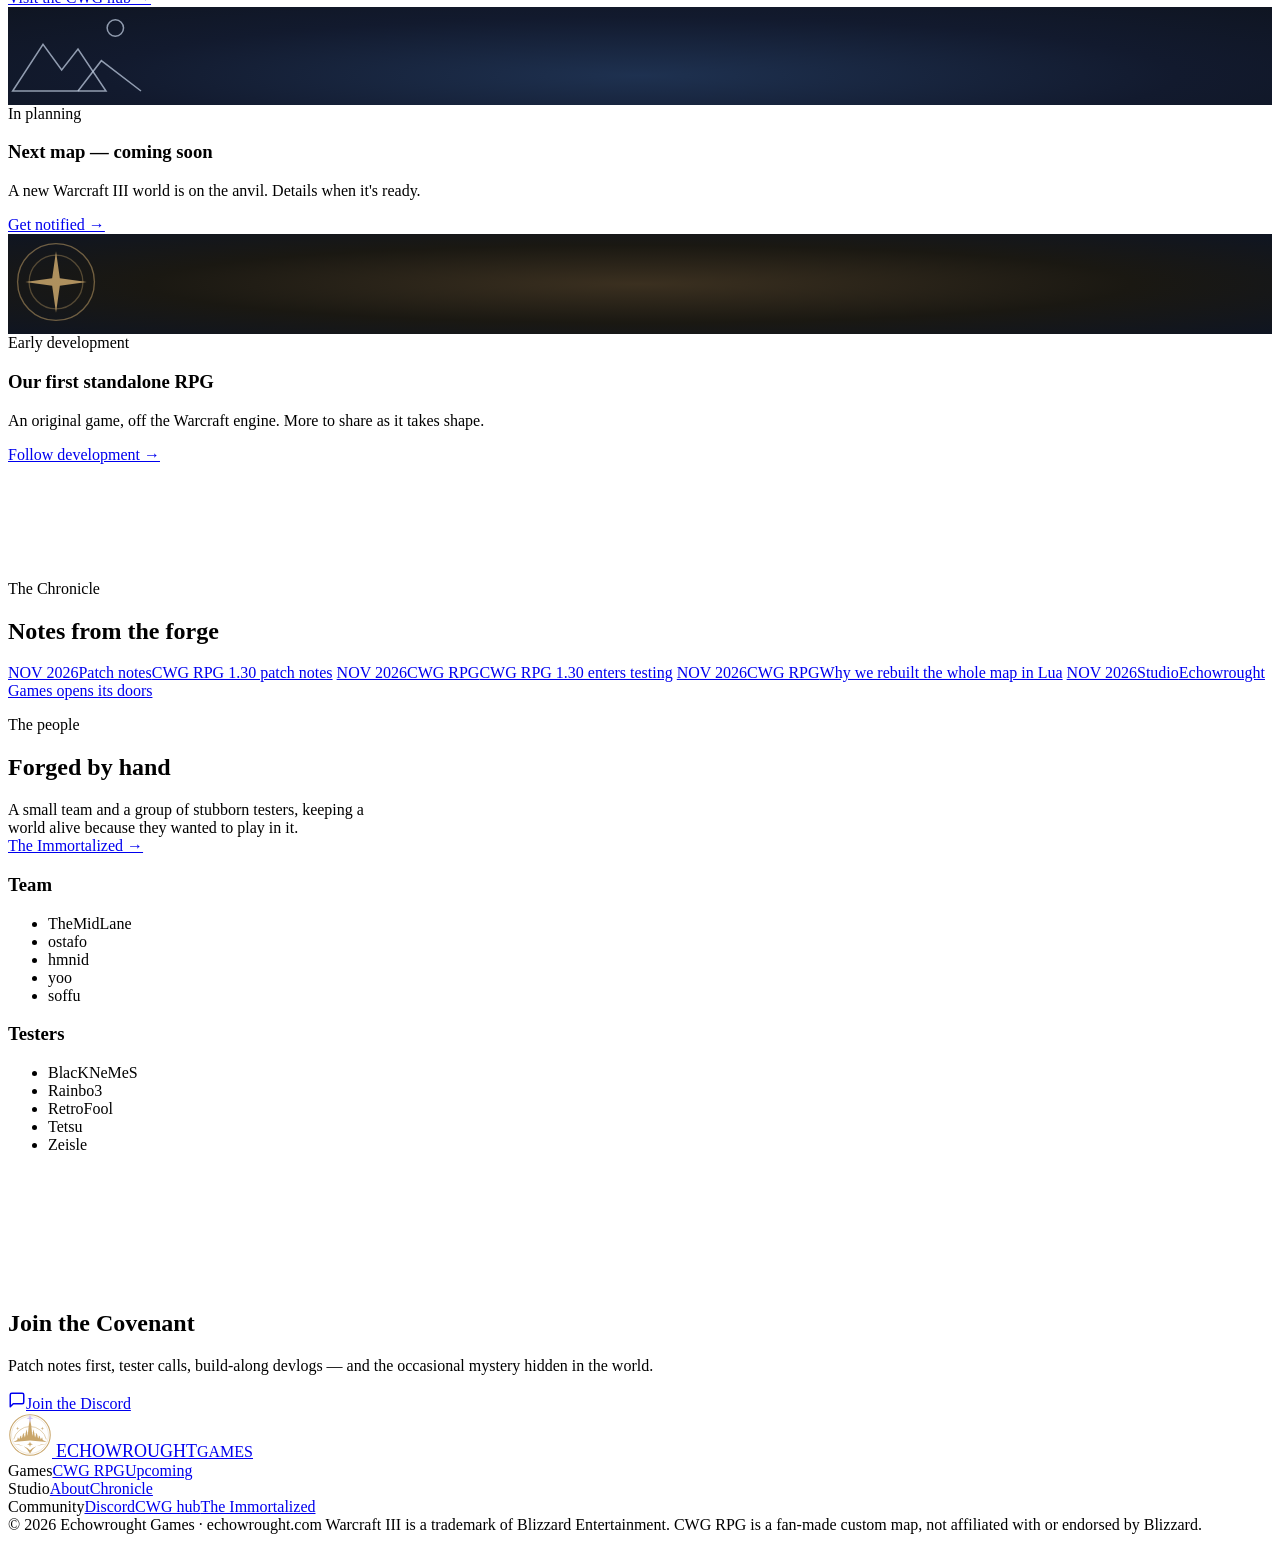
==== commit 4c04a03a: "Seal Saber and Duskreaper on the live site: their roster tiles become Sealed, their entries leave th" ====
--- a/public/index.html
+++ b/public/index.html
@@ -215,7 +215,7 @@
               <p class="hd-lore" id="hd-lore"></p>
               <p class="hd-meta" id="hd-meta"></p>
             </div>
-            <script type="application/json" id="hero-data">{"White King": {"slug": "white-king", "group": "The oath-bearers", "titles": ["Bearer of Silver", "Caller of Heavenly Judgment", "Shield of the Sworn"], "lore": "When the gods swore the Covenant, a mortal king swore beside them, the only one there with nothing to gain. She swore on white stone that she would shield the sworn. A ruler was set over every realm to hold the oath; the White King was the only one of them who was not a god or a dragon, and the only one who never broke.", "sig": "Banner Command"}, "Lightning": {"slug": "lightning", "group": "The oath-bearers", "titles": ["Heir of Blue Lightning", "Caller of Blue Lightning", "Storm That Closes the Sky"], "lore": "Twice in the gods' war the sky tore open, and twice something blue struck the wound shut before anything came through. The storm has an heir now: fast enough that the Hollowbound mistook him for thunder.", "sig": "Storm Chain"}, "Duskreaper": {"slug": "duskreaper", "group": "The oath-bearers", "titles": ["Gatherer's Apprentice", "Keeper of the Unwritten Ledger", "One Who Cuts the Thread of Fate"], "lore": "The Red Reaper is the Covenant's gatherer: he walks the realms collecting the dead and writing their names into the Record. He is old, and his ledger loses names faster than he can write them. There is one name he will not write. It belongs to the one who comes after.", "sig": "Reapstep"}, "Golden Star": {"slug": "golden-star", "group": "Witnesses of the signing", "titles": ["Start of Light", "Star Bearing Light", "Light the Oath Was Signed By"], "lore": "On the last night of the war, a star came down to light the signing of the Covenant. She never went back up. She walks among the wounded now, and heals them as if she owes them something.", "sig": "Beacon"}, "Venomrose": {"slug": "venomrose", "group": "Witnesses of the signing", "titles": ["Green Perfumer", "Guide of the Poison Mist", "One Breath From Either Fate"], "lore": "She brewed the incense burned at the signing of the Covenant, and learned there that a cure and a poison are only ever one breath apart. She has never told anyone which one she burned that night.", "sig": "Contagion"}, "Galeheart": {"slug": "galeheart", "group": "Witnesses of the signing", "titles": ["Start of Wind", "Bow of the Storm", "Messenger Between the Realms"], "lore": "The wind swore to nothing, so it blows through every realm. Galeheart learned to ride it, and carried the Covenant's terms from one warring god to the next. Arrows travel the same way.", "sig": "Aeolos Tempest"}, "Moonlit Night": {"slug": "moonlit-night", "group": "Witnesses of the signing", "titles": ["One Who Hides Red Eyes", "One Who Reveals Truth", "One Who Sees What the Oath Hides"], "lore": "Their clan's eyes see through every illusion. One of them looked at the Covenant and saw the cracks no one else could. Since then, the red eyes stay hidden, and so does everything they know.", "sig": "Mirror Exchange"}, "Heavenly Path": {"slug": "heavenly-path", "group": "Witnesses of the signing", "titles": ["Wielder of Gravity", "Master of Absolute Gravity", "One Who Teaches the World Its Weight"], "lore": "He believes the Covenant was sworn too easily, by gods who never felt the war's pain. He means to teach that weight to everyone, until peace is something the world can no longer forget.", "sig": "Stellar Convergence", "role": "The controller"}, "Death Spirit": {"slug": "death-spirit", "group": "Keepers of the dead", "titles": ["Guide of Souls", "Lord of the Dead", "Master Even of Death"], "lore": "She once guided souls to the Record. Then she found the ones it would not take. Rather than let them fall outside, she kept them. Her necropolis is the only home they have left.", "sig": "Harvest"}, "Soulweaver": {"slug": "soulweaver", "group": "Keepers of the dead", "titles": ["Puppeteer of Black Threads", "Puppeteer of Dead Souls", "Architect at the Center of a Thread-Woven World"], "lore": "Some say the Record is written in thread. Soulweaver gathers the loose ends of the dead and ties them to puppets. Somewhere, someone is waiting to cut them."}, "Tidecaller": {"slug": "tidecaller", "group": "Keepers of the dead", "titles": ["Start of Water", "Blue Monk of the Great Domain", "Voice of the Turning Tide"], "lore": "The tides carry the dead out to the Record. A monk of the great waters learned the songs that bring the living back to shore. When she sings, the sea listens.", "sig": "Tide Cycle"}, "Ghost Soul": {"slug": "ghost-soul", "group": "Keepers of the dead", "titles": ["Soul-Cutting Warrior", "Devourer of the Dead", "One Who Cut Her Way Back"], "lore": "She died, and she refused it. She cut her way out of the netherworld with a violet blade, and she feeds on the dead to stay out. The Record has a line for her name. It is crossed out.", "sig": "Soul Brand"}, "Dark Ghost": {"slug": "dark-ghost", "group": "Keepers of the dead", "titles": ["Start of Darkness", "One Who Walks in Darkness", "Many Shadows, One Name"], "lore": "He tore away his own shadow so it could fight for him. Then he did it again, and again. The Record holds only one name for him. No one knows which of them it belongs to.", "sig": "Shadow Execution"}, "Demon Realm": {"slug": "demon-realm", "group": "Keepers of the dead", "titles": ["Loader of Demon Bullets", "Executor of the Final Bullet", "Executioner of Broken Oaths"], "lore": "Under the Covenant, an oath-breaker is owed a death. Someone has to deliver it. Every bullet she loads is engraved with a name, and she has never once missed.", "sig": "Six Chambers"}, "Abyss": {"slug": "abyss", "group": "Outside the oath", "titles": ["One Who Lost the Meaning of Existence", "Wing-Hidden One Without Death or Emotion", "Ender of Eternal Nothingness"], "lore": "Long before the Hollow broke in, someone climbed out of the place beneath the oath. He does not hunger like the others. He does not feel anything at all. He only asks what it means to exist.", "sig": "Release on command"}, "Annihilation": {"slug": "annihilation", "group": "Outside the oath", "titles": ["Machine Soldier", "Machine Legion Lieutenant", "Last Order of a Finished War"], "lore": "The war engines were never written into the Record, because they were never alive. When the Covenant was sworn, no one remembered to switch this one off. It is still carrying out its last order.", "sig": "Overheat"}, "Frenzy": {"slug": "frenzy", "group": "Outside the oath", "titles": ["Start of Blood", "Demon of Frenzy", "One Who Never Heard the War End"], "lore": "He was still fighting when the gods swore the Covenant. Too deep in the slaughter to hear the oath, he was never bound by the peace. Blood is the only promise he keeps.", "sig": "Blood Debt"}, "Emberclaw": {"slug": "emberclaw", "group": "Outside the oath", "titles": ["Start of Fire", "Red Dragon Warrior", "One Who Will Not Burn Out"], "lore": "The red dragons refused the Covenant and were hunted for it. One warrior drank the blood of the last of them and did not die. Every time he should have, the flame simply rose again.", "sig": "Dragonheart"}, "Aran": {"slug": "aran", "group": "Children of the war", "titles": ["Bearer of the Heavy Sword", "One Who Shakes the Shattered Earth", "Voice of the Broken Ground"], "lore": "Ground Zero is where the war ended, and the earth there never healed. Aran rose out of that broken ground with a blade as heavy as the land. The earth remembers every swing.", "sig": "Terra Reflect Wall", "role": "The mobile tank"}, "Cinderstar": {"slug": "cinderstar", "group": "Children of the war", "titles": ["Revelation of Crimson Flame", "Blazing Crimson Star", "Caller of the Fallen Stars"], "lore": "In the war, the gods threw stars at one another. The craters still burn. Cinderstar reads those wounds like scripture and calls the fallen stars back down.", "sig": "Kindling"}, "Crimson Night": {"slug": "crimson-night", "group": "Children of the war", "titles": ["Crimson Red Moon", "Moon Spirit of the Red Moon", "Last Blood of the Longest Night"], "lore": "The night the war ended was the longest the world has known, and the moon drank everything spilled under it. Crimson Night is what that moon gave back.", "sig": "Blood Moon Combo"}, "Azure Lancer": {"slug": "azure-lancer", "group": "Children of the war", "titles": ["Magic Lancer Cloaked in Blue Lightning", "Blue Magic Lancer Unleashed", "Master of Blue Thunderclouds"], "lore": "The Upper Realm's storms once had riders. All of them fell in the war but one, who still rides the blue thunderclouds with a spear that strikes before its sound arrives.", "sig": "Static Charge"}, "Fallen Emperor": {"slug": "fallen-emperor", "group": "Children of the war", "titles": ["God-Forsaken Martial Ghost", "Devourer of the Empire", "War God Who Raises an Empire"], "lore": "He wagered his empire against a god, and lost. The gods forsook him, but they forgot to take his sword. He has been winning it all back one battlefield at a time.", "sig": "Imperial Decree"}, "Golden Emperor": {"slug": "golden-emperor", "group": "Children of the war", "titles": ["Fading Golden Light", "Absolute Golden Authority", "King of All Spoils"], "lore": "When the gods' war ended, he claimed every weapon left on the field. His treasury holds the arms of gods who no longer exist. He has never once had to draw the same blade twice.", "sig": "Treasury Ledger"}, "Nature": {"slug": "nature", "group": "Keepers of the world", "titles": ["Lifeline of Wood Binding", "One with Nature", "Root of the World Tree"], "lore": "The World Tree grew in the crater where the first god died. Nature is the oath it took to protect what still lives. Strike it, and the forest strikes back.", "sig": "Rootwall"}, "Frostveil": {"slug": "frostveil", "group": "Keepers of the world", "titles": ["Start of Frost", "Wielder of Frost", "Keeper of the Last Page"], "lore": "His order froze what the gods' war could not be allowed to burn. Each page of the Frost Scripture stills more of the world. No one has ever read the last page aloud.", "sig": "Shatter"}, "Sword Saint": {"slug": "sword-saint", "group": "Keepers of the world", "titles": ["One Who Rose at the Blade's End", "One Who Cuts an Instant at the Blade's End", "One Who Cuts Between Worlds"], "lore": "She has crossed three thousand worlds looking for an opponent worth one perfect cut. Each world was a lesson. At the end of the blade there is only one instant left to learn.", "sig": "Iaido"}, "Saber": {"slug": "saber", "group": "The oath-bearers", "titles": ["Bearer of the Stone-Drawn Blade", "Knight of the Kept Oath", "Oath King"], "lore": "The gods forged one blade when they swore, and set it in stone, to be drawn only by a hand that would keep the oath. For an age no one could draw it. When the rulers began to fall, it came free for a mortal who had never sworn anything at all.", "name": "Oath King"}}</script>
+            <script type="application/json" id="hero-data">{"White King": {"slug": "white-king", "group": "The oath-bearers", "titles": ["Bearer of Silver", "Caller of Heavenly Judgment", "Shield of the Sworn"], "lore": "When the gods swore the Covenant, a mortal king swore beside them, the only one there with nothing to gain. She swore on white stone that she would shield the sworn. A ruler was set over every realm to hold the oath; the White King was the only one of them who was not a god or a dragon, and the only one who never broke.", "sig": "Banner Command"}, "Lightning": {"slug": "lightning", "group": "The oath-bearers", "titles": ["Heir of Blue Lightning", "Caller of Blue Lightning", "Storm That Closes the Sky"], "lore": "Twice in the gods' war the sky tore open, and twice something blue struck the wound shut before anything came through. The storm has an heir now: fast enough that the Hollowbound mistook him for thunder.", "sig": "Storm Chain"}, "Golden Star": {"slug": "golden-star", "group": "Witnesses of the signing", "titles": ["Start of Light", "Star Bearing Light", "Light the Oath Was Signed By"], "lore": "On the last night of the war, a star came down to light the signing of the Covenant. She never went back up. She walks among the wounded now, and heals them as if she owes them something.", "sig": "Beacon"}, "Venomrose": {"slug": "venomrose", "group": "Witnesses of the signing", "titles": ["Green Perfumer", "Guide of the Poison Mist", "One Breath From Either Fate"], "lore": "She brewed the incense burned at the signing of the Covenant, and learned there that a cure and a poison are only ever one breath apart. She has never told anyone which one she burned that night.", "sig": "Contagion"}, "Galeheart": {"slug": "galeheart", "group": "Witnesses of the signing", "titles": ["Start of Wind", "Bow of the Storm", "Messenger Between the Realms"], "lore": "The wind swore to nothing, so it blows through every realm. Galeheart learned to ride it, and carried the Covenant's terms from one warring god to the next. Arrows travel the same way.", "sig": "Aeolos Tempest"}, "Moonlit Night": {"slug": "moonlit-night", "group": "Witnesses of the signing", "titles": ["One Who Hides Red Eyes", "One Who Reveals Truth", "One Who Sees What the Oath Hides"], "lore": "Their clan's eyes see through every illusion. One of them looked at the Covenant and saw the cracks no one else could. Since then, the red eyes stay hidden, and so does everything they know.", "sig": "Mirror Exchange"}, "Heavenly Path": {"slug": "heavenly-path", "group": "Witnesses of the signing", "titles": ["Wielder of Gravity", "Master of Absolute Gravity", "One Who Teaches the World Its Weight"], "lore": "He believes the Covenant was sworn too easily, by gods who never felt the war's pain. He means to teach that weight to everyone, until peace is something the world can no longer forget.", "sig": "Stellar Convergence", "role": "The controller"}, "Death Spirit": {"slug": "death-spirit", "group": "Keepers of the dead", "titles": ["Guide of Souls", "Lord of the Dead", "Master Even of Death"], "lore": "She once guided souls to the Record. Then she found the ones it would not take. Rather than let them fall outside, she kept them. Her necropolis is the only home they have left.", "sig": "Harvest"}, "Soulweaver": {"slug": "soulweaver", "group": "Keepers of the dead", "titles": ["Puppeteer of Black Threads", "Puppeteer of Dead Souls", "Architect at the Center of a Thread-Woven World"], "lore": "Some say the Record is written in thread. Soulweaver gathers the loose ends of the dead and ties them to puppets. Somewhere, someone is waiting to cut them."}, "Tidecaller": {"slug": "tidecaller", "group": "Keepers of the dead", "titles": ["Start of Water", "Blue Monk of the Great Domain", "Voice of the Turning Tide"], "lore": "The tides carry the dead out to the Record. A monk of the great waters learned the songs that bring the living back to shore. When she sings, the sea listens.", "sig": "Tide Cycle"}, "Ghost Soul": {"slug": "ghost-soul", "group": "Keepers of the dead", "titles": ["Soul-Cutting Warrior", "Devourer of the Dead", "One Who Cut Her Way Back"], "lore": "She died, and she refused it. She cut her way out of the netherworld with a violet blade, and she feeds on the dead to stay out. The Record has a line for her name. It is crossed out.", "sig": "Soul Brand"}, "Dark Ghost": {"slug": "dark-ghost", "group": "Keepers of the dead", "titles": ["Start of Darkness", "One Who Walks in Darkness", "Many Shadows, One Name"], "lore": "He tore away his own shadow so it could fight for him. Then he did it again, and again. The Record holds only one name for him. No one knows which of them it belongs to.", "sig": "Shadow Execution"}, "Demon Realm": {"slug": "demon-realm", "group": "Keepers of the dead", "titles": ["Loader of Demon Bullets", "Executor of the Final Bullet", "Executioner of Broken Oaths"], "lore": "Under the Covenant, an oath-breaker is owed a death. Someone has to deliver it. Every bullet she loads is engraved with a name, and she has never once missed.", "sig": "Six Chambers"}, "Abyss": {"slug": "abyss", "group": "Outside the oath", "titles": ["One Who Lost the Meaning of Existence", "Wing-Hidden One Without Death or Emotion", "Ender of Eternal Nothingness"], "lore": "Long before the Hollow broke in, someone climbed out of the place beneath the oath. He does not hunger like the others. He does not feel anything at all. He only asks what it means to exist.", "sig": "Release on command"}, "Annihilation": {"slug": "annihilation", "group": "Outside the oath", "titles": ["Machine Soldier", "Machine Legion Lieutenant", "Last Order of a Finished War"], "lore": "The war engines were never written into the Record, because they were never alive. When the Covenant was sworn, no one remembered to switch this one off. It is still carrying out its last order.", "sig": "Overheat"}, "Frenzy": {"slug": "frenzy", "group": "Outside the oath", "titles": ["Start of Blood", "Demon of Frenzy", "One Who Never Heard the War End"], "lore": "He was still fighting when the gods swore the Covenant. Too deep in the slaughter to hear the oath, he was never bound by the peace. Blood is the only promise he keeps.", "sig": "Blood Debt"}, "Emberclaw": {"slug": "emberclaw", "group": "Outside the oath", "titles": ["Start of Fire", "Red Dragon Warrior", "One Who Will Not Burn Out"], "lore": "The red dragons refused the Covenant and were hunted for it. One warrior drank the blood of the last of them and did not die. Every time he should have, the flame simply rose again.", "sig": "Dragonheart"}, "Aran": {"slug": "aran", "group": "Children of the war", "titles": ["Bearer of the Heavy Sword", "One Who Shakes the Shattered Earth", "Voice of the Broken Ground"], "lore": "Ground Zero is where the war ended, and the earth there never healed. Aran rose out of that broken ground with a blade as heavy as the land. The earth remembers every swing.", "sig": "Terra Reflect Wall", "role": "The mobile tank"}, "Cinderstar": {"slug": "cinderstar", "group": "Children of the war", "titles": ["Revelation of Crimson Flame", "Blazing Crimson Star", "Caller of the Fallen Stars"], "lore": "In the war, the gods threw stars at one another. The craters still burn. Cinderstar reads those wounds like scripture and calls the fallen stars back down.", "sig": "Kindling"}, "Crimson Night": {"slug": "crimson-night", "group": "Children of the war", "titles": ["Crimson Red Moon", "Moon Spirit of the Red Moon", "Last Blood of the Longest Night"], "lore": "The night the war ended was the longest the world has known, and the moon drank everything spilled under it. Crimson Night is what that moon gave back.", "sig": "Blood Moon Combo"}, "Azure Lancer": {"slug": "azure-lancer", "group": "Children of the war", "titles": ["Magic Lancer Cloaked in Blue Lightning", "Blue Magic Lancer Unleashed", "Master of Blue Thunderclouds"], "lore": "The Upper Realm's storms once had riders. All of them fell in the war but one, who still rides the blue thunderclouds with a spear that strikes before its sound arrives.", "sig": "Static Charge"}, "Fallen Emperor": {"slug": "fallen-emperor", "group": "Children of the war", "titles": ["God-Forsaken Martial Ghost", "Devourer of the Empire", "War God Who Raises an Empire"], "lore": "He wagered his empire against a god, and lost. The gods forsook him, but they forgot to take his sword. He has been winning it all back one battlefield at a time.", "sig": "Imperial Decree"}, "Golden Emperor": {"slug": "golden-emperor", "group": "Children of the war", "titles": ["Fading Golden Light", "Absolute Golden Authority", "King of All Spoils"], "lore": "When the gods' war ended, he claimed every weapon left on the field. His treasury holds the arms of gods who no longer exist. He has never once had to draw the same blade twice.", "sig": "Treasury Ledger"}, "Nature": {"slug": "nature", "group": "Keepers of the world", "titles": ["Lifeline of Wood Binding", "One with Nature", "Root of the World Tree"], "lore": "The World Tree grew in the crater where the first god died. Nature is the oath it took to protect what still lives. Strike it, and the forest strikes back.", "sig": "Rootwall"}, "Frostveil": {"slug": "frostveil", "group": "Keepers of the world", "titles": ["Start of Frost", "Wielder of Frost", "Keeper of the Last Page"], "lore": "His order froze what the gods' war could not be allowed to burn. Each page of the Frost Scripture stills more of the world. No one has ever read the last page aloud.", "sig": "Shatter"}, "Sword Saint": {"slug": "sword-saint", "group": "Keepers of the world", "titles": ["One Who Rose at the Blade's End", "One Who Cuts an Instant at the Blade's End", "One Who Cuts Between Worlds"], "lore": "She has crossed three thousand worlds looking for an opponent worth one perfect cut. Each world was a lesson. At the end of the blade there is only one instant left to learn.", "sig": "Iaido"}}</script>
             <div class="roster" role="list">
             <button class="hero-tile" type="button" data-name="Golden Star"><img src="/assets/heroes/golden-star.jpg" alt="Golden Star" loading="lazy" width="240" height="240"><span>Golden Star</span></button>
             <button class="hero-tile" type="button" data-name="Venomrose"><img src="/assets/heroes/venomrose.jpg" alt="Venomrose" loading="lazy" width="240" height="240"><span>Venomrose</span></button>
@@ -243,8 +243,8 @@
             <button class="hero-tile" type="button" data-name="Sword Saint"><img src="/assets/heroes/sword-saint.jpg" alt="Sword Saint" loading="lazy" width="240" height="240"><span>Sword Saint</span></button>
             <button class="hero-tile" type="button" data-name="White King"><img src="/assets/heroes/white-king.jpg" alt="White King" loading="lazy" width="240" height="240"><span>White King</span></button>
             <button class="hero-tile" type="button" data-name="Lightning"><img src="/assets/heroes/lightning.jpg" alt="Lightning" loading="lazy" width="240" height="240"><span>Lightning</span></button>
-            <button class="hero-tile" type="button" data-name="Saber"><img src="/assets/heroes/saber.jpg" alt="Saber" loading="lazy" width="240" height="240"><span>Saber</span></button>
-            <button class="hero-tile" type="button" data-name="Duskreaper"><img src="/assets/heroes/duskreaper.jpg" alt="Duskreaper" loading="lazy" width="240" height="240"><span>Duskreaper</span></button>
+            <button class="hero-tile unknown" type="button" data-name="Sealed"><span class="q">?</span><span>Sealed</span></button>
+            <button class="hero-tile unknown" type="button" data-name="Sealed"><span class="q">?</span><span>Sealed</span></button>
             <button class="hero-tile unknown" type="button" data-name="Hero 29 — yet to be revealed"><span class="q">?</span><span>Yet to be revealed</span></button>
             <button class="hero-tile unknown" type="button" data-name="Hero 30 — yet to be revealed"><span class="q">?</span><span>Yet to be revealed</span></button>
             </div>
